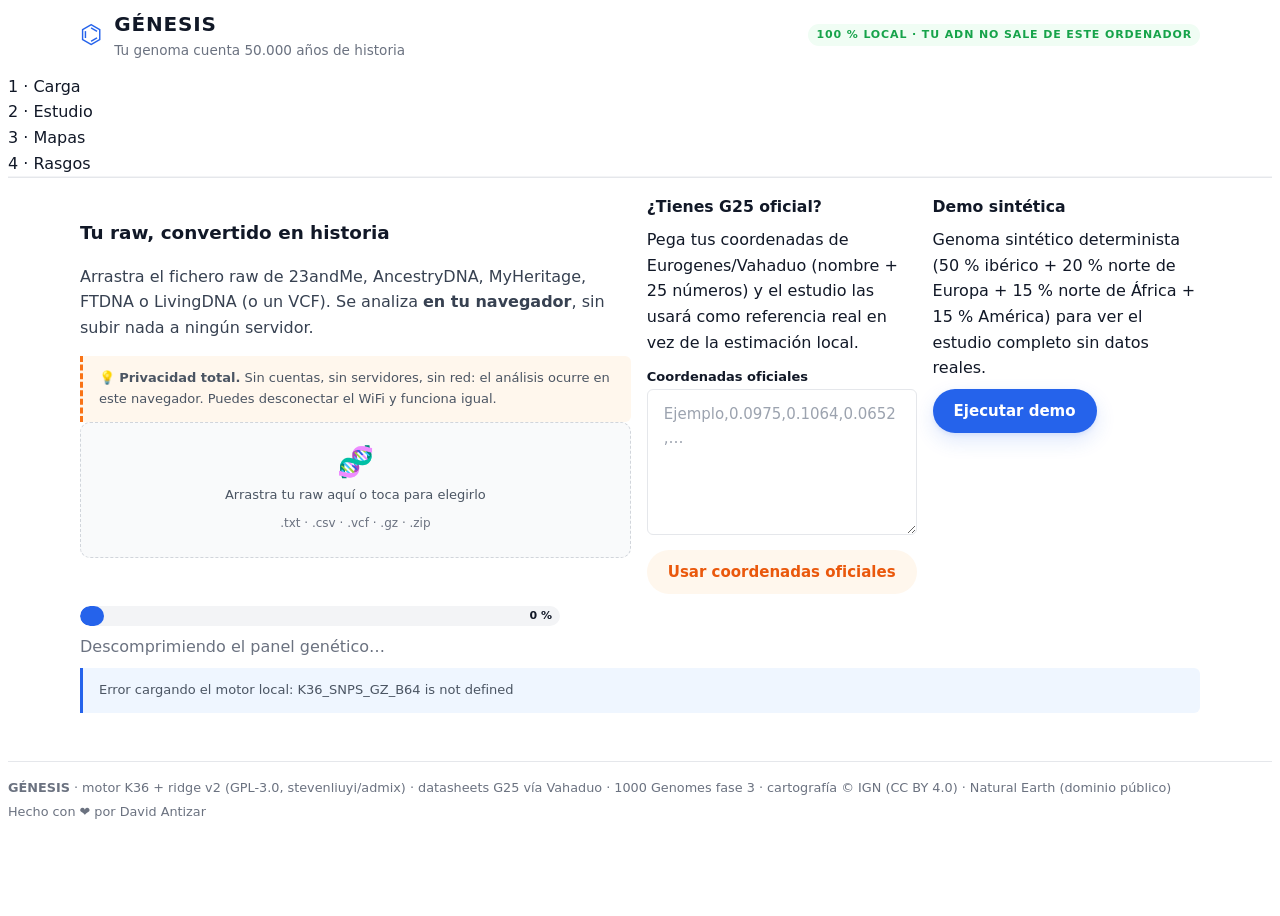
==== index.html @ 4ed076e0 "GÉNESIS: estudio de ascendencia 100% local en navegador — motor K36+ridge, NNLS por épocas, mapas IG" ====
<!DOCTYPE html>
<html lang="es">
<head>
<meta charset="utf-8">
<meta name="viewport" content="width=device-width, initial-scale=1">
<title>GÉNESIS — Tu genoma cuenta 50.000 años de historia</title>
<meta name="description" content="Estudio de ascendencia local y privado: tu raw de AncestryDNA/23andMe se convierte en un estudio completo. El ADN nunca sale de tu ordenador.">
<link rel="stylesheet" href="css/tokens.css">
<link rel="stylesheet" href="css/p1-layout.css">
<link rel="stylesheet" href="css/p2-navigation.css">
<link rel="stylesheet" href="css/p4-actions.css">
<link rel="stylesheet" href="css/p5-forms.css">
<link rel="stylesheet" href="css/p6-feedback.css">
<link rel="stylesheet" href="css/p8-data.css">
<link rel="stylesheet" href="css/p13-charts.css">
<link rel="stylesheet" href="css/p15-apps.css">
<link rel="stylesheet" href="vendor/leaflet.css">
<link rel="stylesheet" href="app/app.css">
</head>
<body class="nz">
<div class="nz-root">

<header class="genes-head">
  <div class="nz-container">
    <div class="nz-cluster nz-cluster--between">
      <div class="nz-cluster">
        <span class="genes-logo" aria-hidden="true">⌬</span>
        <div>
          <h1 class="genes-title">GÉNESIS</h1>
          <p class="genes-sub">Tu genoma cuenta 50.000 años de historia</p>
        </div>
      </div>
      <span class="nz-badge nz-badge--success genes-badge-priv">100 % local · tu ADN no sale de este ordenador</span>
    </div>
  </div>
  <nav class="nz-tabs genes-tabs" aria-label="Secciones del estudio">
    <div class="nz-tabs__list" id="tabs">
      <div class="nz-tab nz-tab--active" data-tab="carga" role="button" tabindex="0">1 · Carga</div>
      <div class="nz-tab" data-tab="estudio" role="button" tabindex="0">2 · Estudio</div>
      <div class="nz-tab" data-tab="mapa" role="button" tabindex="0">3 · Mapas</div>
      <div class="nz-tab" data-tab="rasgos" role="button" tabindex="0">4 · Rasgos</div>
    </div>
  </nav>
</header>

<main class="nz-container genes-main">

  <!-- ============ CARGA ============ -->
  <section id="tab-carga">
    <div class="nz-bento">
      <div class="nz-bento__wide">
        <h2 class="genes-h2">Tu raw, convertido en historia</h2>
        <p class="genes-lead">Arrastra el fichero raw de 23andMe, AncestryDNA, MyHeritage, FTDNA o LivingDNA (o un VCF). Se analiza <b>en tu navegador</b>, sin subir nada a ningún servidor.</p>
        <div class="nz-callout nz-callout--tip">
          <p><b>Privacidad total.</b> Sin cuentas, sin servidores, sin red: el análisis ocurre en este navegador. Puedes desconectar el WiFi y funciona igual.</p>
        </div>
        <div class="nz-filezona genes-drop" id="filezona" tabindex="0" role="button" aria-label="Elegir fichero raw">
          <span class="nz-filezona__icono" aria-hidden="true">🧬</span>
          <span class="nz-filezona__texto">Arrastra tu raw aquí o toca para elegirlo</span>
          <span class="nz-field__help">.txt · .csv · .vcf · .gz · .zip</span>
          <input class="nz-filezona__input" type="file" id="fichero" accept=".txt,.csv,.vcf,.gz,.zip">
        </div>
      </div>
      <div>
        <h3 class="genes-h3">¿Tienes G25 oficial?</h3>
        <p class="genes-p">Pega tus coordenadas de Eurogenes/Vahaduo (nombre + 25 números) y el estudio las usará como referencia real en vez de la estimación local.</p>
        <label class="nz-field__label" for="g25texto">Coordenadas oficiales</label>
        <textarea id="g25texto" class="nz-textarea" rows="5" placeholder="Ejemplo,0.0975,0.1064,0.0652,…"></textarea>
        <button class="nz-btn nz-btn--soft-accent" id="btnG25" style="margin-top:var(--nz-space-2)">Usar coordenadas oficiales</button>
      </div>
      <div>
        <h3 class="genes-h3">Demo sintética</h3>
        <p class="genes-p">Genoma sintético determinista (50 % ibérico + 20 % norte de Europa + 15 % norte de África + 15 % América) para ver el estudio completo sin datos reales.</p>
        <button class="nz-btn nz-btn--primary" id="btnDemo">Ejecutar demo</button>
      </div>
    </div>

    <div id="progreso" hidden>
      <div class="nz-progress nz-progress--with-label genes-progress"><div class="nz-progress__bar" id="barra"></div><span class="nz-progress__value" id="estadoPct">0 %</span></div>
      <p class="genes-p genes-muted genes-progress__caption" id="estadoTxt">Abriendo el motor local…</p>
    </div>
    <div class="nz-callout nz-callout--warning" id="errbox" hidden><p></p></div>
  </section>

  <!-- ============ ESTUDIO ============ -->
  <section id="tab-estudio" hidden>
    <div class="nz-bento">
      <div>
        <span class="nz-kpi"><span class="nz-kpi__label">Muestra</span><span class="nz-kpi__value nz-kpi__value--brand genes-value-sm" id="kpiNombre">—</span></span>
        <span class="nz-kpi nz-kpi--inline"><span class="nz-kpi__label">Fuente</span><span class="nz-kpi__value genes-value-sm" id="kpiFuente">—</span></span>
      </div>
      <div>
        <span class="nz-kpi"><span class="nz-kpi__label">SNP usados</span><span class="nz-kpi__value nz-kpi__value--brand" id="kpiSnp">—</span></span>
      </div>
      <div>
        <span class="nz-kpi"><span class="nz-kpi__label">Moderno top</span><span class="nz-kpi__value nz-kpi__value--brand genes-value-sm" id="kpiTopModerna">—</span></span>
        <span class="nz-kpi nz-kpi--inline"><span class="nz-kpi__label">Época dominante</span><span class="nz-kpi__value genes-value-sm" id="kpiTopAntigua">—</span></span>
      </div>
    </div>

    <h2 class="genes-h2">Modelo por épocas históricas</h2>
    <p class="genes-p genes-muted">Tu genoma como mezcla óptima de siete épocas de la península (mínimos cuadrados no-negativos sobre las 25 dimensiones de G25). La distancia es el error residual del modelo.</p>
    <div id="modeloEpocas" class="genes-modelo"></div>
    <div class="nz-callout genes-narra"><p id="narraModelo"></p></div>

    <div class="nz-bento">
      <div>
        <h3 class="genes-h3">Composición K36</h3>
        <div id="donutK36"></div>
        <div id="donutLeyenda" class="genes-leyenda"></div>
      </div>
      <div>
        <h3 class="genes-h3">Vecinos modernos</h3>
        <p class="genes-p genes-xs genes-muted">A menor distancia, más parecido. 11.899 referencias de todo el mundo.</p>
        <div id="vecinosMod"></div>
      </div>
      <div>
        <h3 class="genes-h3">Vecinos antiguos</h3>
        <p class="genes-p genes-xs genes-muted">Las 7.292 muestras antiguas publicadas: ¿con quién coincides en el registro arqueogenético?</p>
        <div id="vecinosAnc"></div>
      </div>
    </div>

    <h2 class="genes-h2">Tus dos primeras dimensiones (PC1 · PC2)</h2>
    <div id="pca"></div>
    <p class="genes-p genes-muted genes-xs">PC1 separa norte-sur de Europa; PC2 este-oeste. Tu punto en azul frente a tus 12 vecinos modernos (gris claro) y antiguos (gris).</p>

    <h2 class="genes-h2">Tu historia, época a época</h2>
    <div id="timelineHistoria"></div>

    <div class="nz-cluster genes-acciones">
      <button class="nz-btn nz-btn--primary" id="btnInforme">Descargar informe HTML</button>
      <span class="genes-p genes-xs genes-muted">Fichero autocontenido: se abre en cualquier navegador y no contiene tu raw, solo el estudio.</span>
    </div>
  </section>

  <!-- ============ MAPAS ============ -->
  <section id="tab-mapa" hidden>
    <div class="nz-callout"><p>El mapa mundial se dibuja en local (Natural Earth, dominio público). El de Iberia usa cartografía del <b>IGN — Instituto Geográfico Nacional (CC BY 4.0)</b> y necesita conexión; sin ella verás los resultados igualmente.</p></div>
    <h2 class="genes-h2">Dónde encajan tus vecinos</h2>
    <p class="genes-p genes-muted">Tus 24 vecinos modernos más próximos, geolocalizados. Círculo mayor y más azul = más cercano.</p>
    <div class="genes-mapa-wrap"><canvas id="mapaMundo" class="genes-mapa-canvas" aria-label="Mapa mundial de vecinos"></canvas></div>
    <h2 class="genes-h2 genes-mt">De dónde venían tus épocas</h2>
    <p class="genes-p genes-muted">Anclas geográficas de las épocas que contribuyen a tu modelo, sobre el mapa IGN.</p>
    <div id="mapaIberia" class="genes-mapa-ign"></div>
  </section>

  <!-- ============ RASGOS ============ -->
  <section id="tab-rasgos" hidden>
    <div class="nz-callout nz-callout--tip"><p>Rasgos bien establecidos leídos directamente de tu raw (una variante, una posición, referencias publicadas). <b>Esto no es un informe médico</b>: es cultura genética verificable.</p></div>
    <div id="rasgosWrap"></div>
  </section>

</main>

<footer class="genes-foot">
  <p><b>GÉNESIS</b> · motor K36 + ridge v2 (GPL-3.0, stevenliuyi/admix) · datasheets G25 vía Vahaduo · 1000 Genomes fase 3 · cartografía © IGN (CC BY 4.0) · Natural Earth (dominio público)</p>
  <p>Hecho con ❤️ por David Antizar</p>
</footer>
</div>

<script src="js/data_payload.js"></script>
<script src="js/derived_payload.js"></script>
<script src="js/reg_k36_v2.js"></script>
<script src="js/pools_data.js"></script>
<script src="js/geo_data.js"></script>
<script src="js/k36names_data.js"></script>
<script src="vendor/leaflet.js"></script>
<script src="js/motor.js"></script>
<script src="js/nnls.js"></script>
<script src="app/js/util.js"></script>
<script src="app/js/analisis.js"></script>
<script src="app/js/vistas.js"></script>
<script src="app/js/mapas.js"></script>
<script src="app/app.js"></script>
</body>
</html>
---- css/tokens.css ----
/* ============================================================
   AURORA 7 — tokens.css
   Design System Ntizar · Fuente única de verdad de tokens
   Reglas: cero gradientes, cero glass, cero IA-slop.
   Azul #2563eb primario · Naranja #f97316 acento (nunca fundidos).
   Mobile-first · Sombras multicapa sutiles · Light + Dark.
   Hecho con ❤️ por David Antizar
   ============================================================ */

:root {
  /* ---- 1. COLOR · Azul (primario) ---- */
  --nz-blue-50:  #eff6ff;
  --nz-blue-100: #dbeafe;
  --nz-blue-200: #bfdbfe;
  --nz-blue-300: #93c5fd;
  --nz-blue-400: #60a5fa;
  --nz-blue-500: #3b82f6;
  --nz-blue-600: #2563eb;   /* brand principal */
  --nz-blue-700: #1d4ed8;
  --nz-blue-800: #1e40af;
  --nz-blue-900: #1e3a8a;

  /* ---- 2. COLOR · Naranja (acento, secundario) ---- */
  --nz-orange-50:  #fff7ed;
  --nz-orange-100: #ffedd5;
  --nz-orange-200: #fed7aa;
  --nz-orange-300: #fdba74;
  --nz-orange-400: #fb923c;
  --nz-orange-500: #f97316;  /* acento principal */
  --nz-orange-600: #ea580c;
  --nz-orange-700: #c2410c;

  /* ---- 3. COLOR · Semánticos ---- */
  --nz-green-50:  #f0fdf4;
  --nz-green-100: #dcfce7;
  --nz-green-500: #22c55e;
  --nz-green-600: #16a34a;
  --nz-green-700: #15803d;
  --nz-red-50:  #fef2f2;
  --nz-red-100: #fee2e2;
  --nz-red-500: #ef4444;
  --nz-red-600: #dc2626;
  --nz-red-700: #b91c1c;
  --nz-amber-50:  #fffbeb;
  --nz-amber-100: #fef3c7;
  --nz-amber-500: #f59e0b;
  --nz-amber-600: #d97706;
  --nz-amber-700: #b45309;

  /* ---- 4. COLOR · Neutros ---- */
  --nz-gray-0:   #ffffff;
  --nz-gray-50:  #f9fafb;
  --nz-gray-100: #f3f4f6;
  --nz-gray-200: #e5e7eb;
  --nz-gray-300: #d1d5db;
  --nz-gray-400: #9ca3af;
  --nz-gray-500: #6b7280;
  --nz-gray-600: #4b5563;
  --nz-gray-700: #374151;
  --nz-gray-800: #1f2937;
  --nz-gray-900: #111827;
  --nz-gray-950: #030712;

  /* ---- 5. TOKENS TEMÁTICOS (light por defecto) ---- */
  --nz-bg:          var(--nz-gray-0);
  --nz-bg-soft:     var(--nz-gray-50);
  --nz-bg-inset:    var(--nz-gray-100);
  --nz-surface:     var(--nz-gray-0);
  --nz-surface-2:   var(--nz-gray-50);
  --nz-border:      var(--nz-gray-200);
  --nz-border-soft: var(--nz-gray-100);
  --nz-border-strong: var(--nz-gray-300);
  --nz-text:        var(--nz-gray-900);
  --nz-text-soft:   var(--nz-gray-600);
  --nz-text-mute:   var(--nz-gray-500);
  --nz-text-faint:  var(--nz-gray-400);
  --nz-text-invert: var(--nz-gray-0);
  --nz-brand:       var(--nz-blue-600);
  --nz-brand-strong: var(--nz-blue-700);
  --nz-brand-soft:  var(--nz-blue-50);
  --nz-brand-tint:  var(--nz-blue-100);
  --nz-accent:      var(--nz-orange-500);
  --nz-accent-strong: var(--nz-orange-600);
  --nz-accent-soft: var(--nz-orange-50);
  --nz-accent-tint: var(--nz-orange-100);
  --nz-success:     var(--nz-green-600);
  --nz-success-soft: var(--nz-green-50);
  --nz-success-tint: var(--nz-green-100);
  --nz-danger:      var(--nz-red-600);
  --nz-danger-soft: var(--nz-red-50);
  --nz-danger-tint: var(--nz-red-100);
  --nz-warning:     var(--nz-amber-600);
  --nz-warning-soft: var(--nz-amber-50);
  --nz-warning-tint: var(--nz-amber-100);
  --nz-info:        var(--nz-blue-600);
  --nz-info-soft:   var(--nz-blue-50);
  --nz-info-tint:   var(--nz-blue-100);
  --nz-overlay:     rgba(17, 24, 39, 0.48);

  /* ---- 6. TIPOGRAFÍA ---- */
  --nz-font: system-ui, -apple-system, "Segoe UI", Roboto, "Helvetica Neue", Arial, sans-serif;
  --nz-font-mono: ui-monospace, "Cascadia Code", "SF Mono", Consolas, monospace;
  /* Escala fluida mobile-first (clamp: móvil → escritorio) */
  --nz-text-2xs: 0.6875rem;                       /* 11px */
  --nz-text-xs:  0.75rem;                         /* 12px */
  --nz-text-sm:  0.8125rem;                       /* 13px */
  --nz-text-base: 0.9375rem;                      /* 15px */
  --nz-text-md:  1rem;                            /* 16px */
  --nz-text-lg:  1.125rem;                        /* 18px */
  --nz-text-xl:  clamp(1.25rem, 1.1rem + 0.6vw, 1.5rem);
  --nz-text-2xl: clamp(1.5rem, 1.25rem + 1vw, 1.875rem);
  --nz-text-3xl: clamp(1.875rem, 1.4rem + 1.8vw, 2.5rem);
  --nz-text-4xl: clamp(2.25rem, 1.6rem + 2.8vw, 3.25rem);
  --nz-leading-tight: 1.2;
  --nz-leading-snug: 1.375;
  --nz-leading-normal: 1.6;
  --nz-tracking-tight: -0.02em;
  --nz-tracking-caps: 0.08em;

  /* ---- 7. ESPACIO (escala 4px) ---- */
  --nz-space-0: 0;
  --nz-space-1: 0.25rem;   /* 4 */
  --nz-space-2: 0.5rem;    /* 8 */
  --nz-space-3: 0.75rem;   /* 12 */
  --nz-space-4: 1rem;      /* 16 */
  --nz-space-5: 1.25rem;   /* 20 */
  --nz-space-6: 1.5rem;    /* 24 */
  --nz-space-7: 1.75rem;   /* 28 */
  --nz-space-8: 2rem;      /* 32 */
  --nz-space-9: 2.25rem;   /* 36 */
  --nz-space-10: 2.5rem;   /* 40 */
  --nz-space-12: 3rem;     /* 48 */
  --nz-space-16: 4rem;     /* 64 */
  --nz-space-20: 5rem;     /* 80 */
  --nz-gutter: var(--nz-space-4);                    /* gutter móvil */
  --nz-container-max: 72rem;                         /* 1152px */
  --nz-container-narrow: 44rem;                      /* 704px, prose */

  /* ---- 8. RADIOS Y BORDES ---- */
  --nz-radius-xs: 4px;
  --nz-radius-sm: 6px;
  --nz-radius-md: 10px;
  --nz-radius-lg: 14px;
  --nz-radius-xl: 20px;
  --nz-radius-full: 999px;
  --nz-border-w: 1px;
  --nz-border-w-strong: 1.5px;

  /* ---- 9. SOMBRAS (multicapa sutiles, sin bordes duros) ---- */
  --nz-shadow-xs: 0 1px 2px rgba(17, 24, 39, 0.05);
  --nz-shadow-sm: 0 1px 2px rgba(17, 24, 39, 0.05), 0 2px 6px rgba(17, 24, 39, 0.04);
  --nz-shadow-md: 0 2px 4px rgba(17, 24, 39, 0.04), 0 6px 16px rgba(17, 24, 39, 0.07);
  --nz-shadow-lg: 0 4px 8px rgba(17, 24, 39, 0.04), 0 14px 32px rgba(17, 24, 39, 0.10);
  --nz-shadow-xl: 0 8px 16px rgba(17, 24, 39, 0.06), 0 24px 56px rgba(17, 24, 39, 0.14);
  --nz-shadow-brand: 0 2px 4px rgba(37, 99, 235, 0.10), 0 8px 20px rgba(37, 99, 235, 0.14);
  --nz-shadow-accent: 0 2px 4px rgba(249, 115, 22, 0.10), 0 8px 20px rgba(249, 115, 22, 0.14);

  /* ---- 10. Z-INDEX ---- */
  --nz-z-base: 0;
  --nz-z-raised: 10;
  --nz-z-sticky: 100;
  --nz-z-header: 200;
  --nz-z-drawer: 300;
  --nz-z-modal: 400;
  --nz-z-popover: 500;
  --nz-z-toast: 600;
  --nz-z-tooltip: 700;

  /* ---- 11. MOVIMIENTO (ui-animation-taste) ---- */
  --nz-dur-fast: 120ms;
  --nz-dur-base: 180ms;
  --nz-dur-slow: 260ms;
  --nz-ease-out: cubic-bezier(0.16, 1, 0.3, 1);   /* expo-out: entradas */
  --nz-ease-in:  cubic-bezier(0.7, 0, 0.84, 0);   /* salidas, más cortas */
  --nz-ease-soft: cubic-bezier(0.33, 1, 0.68, 1);

  /* ---- 12. FOCUS ---- */
  --nz-focus-ring: 0 0 0 3px var(--nz-blue-200);
  --nz-focus-ring-accent: 0 0 0 3px var(--nz-orange-200);
}

/* ---- TEMA OSCURO (opt-in vía data-nz-theme="dark") ---- */
[data-nz-theme="dark"] {
  --nz-bg:          #0b1220;
  --nz-bg-soft:     #0f172a;
  --nz-bg-inset:    #1e293b;
  --nz-surface:     #101a2e;
  --nz-surface-2:   #16223a;
  --nz-border:      #24334d;
  --nz-border-soft: #1c2940;
  --nz-border-strong: #33456a;
  --nz-text:        #f1f5f9;
  --nz-text-soft:   #a9b8cd;
  --nz-text-mute:   #7d8fa9;
  --nz-text-faint:  #5b6b85;
  --nz-text-invert: #0b1220;
  --nz-brand:       #4f8ef7;
  --nz-brand-strong: #6ba3ff;
  --nz-brand-soft:  rgba(79, 142, 247, 0.12);
  --nz-brand-tint:  rgba(79, 142, 247, 0.22);
  --nz-accent:      #fb923c;
  --nz-accent-strong: #fdba74;
  --nz-accent-soft: rgba(251, 146, 60, 0.12);
  --nz-accent-tint: rgba(251, 146, 60, 0.22);
  --nz-success:     #4ade80;
  --nz-success-soft: rgba(34, 197, 94, 0.14);
  --nz-success-tint: rgba(34, 197, 94, 0.24);
  --nz-danger:      #f87171;
  --nz-danger-soft: rgba(239, 68, 68, 0.14);
  --nz-danger-tint: rgba(239, 68, 68, 0.24);
  --nz-warning:     #fbbf24;
  --nz-warning-soft: rgba(245, 158, 11, 0.14);
  --nz-warning-tint: rgba(245, 158, 11, 0.24);
  --nz-info:        #4f8ef7;
  --nz-info-soft:   rgba(79, 142, 247, 0.12);
  --nz-info-tint:   rgba(79, 142, 247, 0.22);
  --nz-overlay:     rgba(3, 7, 18, 0.62);
  --nz-shadow-xs: 0 1px 2px rgba(0, 0, 0, 0.35);
  --nz-shadow-sm: 0 1px 2px rgba(0, 0, 0, 0.35), 0 2px 6px rgba(0, 0, 0, 0.30);
  --nz-shadow-md: 0 2px 4px rgba(0, 0, 0, 0.30), 0 6px 16px rgba(0, 0, 0, 0.38);
  --nz-shadow-lg: 0 4px 8px rgba(0, 0, 0, 0.30), 0 14px 32px rgba(0, 0, 0, 0.45);
  --nz-shadow-xl: 0 8px 16px rgba(0, 0, 0, 0.35), 0 24px 56px rgba(0, 0, 0, 0.55);
  --nz-shadow-brand: 0 2px 4px rgba(0, 0, 0, 0.30), 0 8px 20px rgba(79, 142, 247, 0.20);
  --nz-shadow-accent: 0 2px 4px rgba(0, 0, 0, 0.30), 0 8px 20px rgba(251, 146, 60, 0.20);
  --nz-focus-ring: 0 0 0 3px rgba(79, 142, 247, 0.45);
  --nz-focus-ring-accent: 0 0 0 3px rgba(251, 146, 60, 0.45);
}

/* ---- Base compartida ---- */
.nz, [data-nz-theme] {
  font-family: var(--nz-font);
  color: var(--nz-text);
  background: var(--nz-bg);
  line-height: var(--nz-leading-normal);
  font-size: var(--nz-text-md);
  -webkit-font-smoothing: antialiased;
  text-rendering: optimizeLegibility;
}

.nz *, [data-nz-theme] * { box-sizing: border-box; }

.nz :focus-visible, [data-nz-theme] :focus-visible {
  outline: none;
  box-shadow: var(--nz-focus-ring);
  border-radius: var(--nz-radius-sm);
}

/* Movimiento reducido: congelar, no ralentizar */
@media (prefers-reduced-motion: reduce) {
  .nz *, [data-nz-theme] * {
    animation-duration: 0.01ms !important;
    animation-iteration-count: 1 !important;
    transition-duration: 0.01ms !important;
  }
}

/* ---- Breakpoints oficiales (mobile-first, usar min-width):
   base  ≤ 639px   1 columna
   sm    ≥ 640px   2 columnas
   md    ≥ 960px   3 columnas / sidebar
   lg    ≥ 1200px  layout completo
---- */
---- css/p1-layout.css ----
/* ============================================================
   AURORA 7 — p1-layout.css · Categoría 1 · Layout y estructura (167 objetos)
   Contenedores, rejillas, spans, pilas, landmarks, sticky, bleed,
   regiones de página y helpers de flujo. Demostrado en specs/01.json (48 demos).
   Mobile-first (base 1 columna → 640 → 960 → 1200). Todo con tokens.
   Cero gradientes, cero glass. Táctil 44px. Hecho con ❤️ por David Antizar
   ============================================================ */

/* ---- 01 Viewport / contenedor raíz ---- */
.nz-root { min-height: 100dvh; display: flex; flex-direction: column; }

/* ---- 02 Contenedor de página ---- */
.nz-container { width: 100%; max-width: var(--nz-container-max); margin-inline: auto; padding-inline: var(--nz-gutter); }
.nz-container--fluid { max-width: none; }
.nz-container--fixed { max-width: 60rem; }
.nz-container--wide { max-width: 84rem; }
.nz-container--narrow { max-width: var(--nz-container-narrow); }

/* ---- 03 Grid de 12 columnas ---- */
.nz-grid-12 { display: grid; grid-template-columns: repeat(4, 1fr); gap: var(--nz-space-4); }

/* ---- 04 Grid CSS auto-fit ---- */
.nz-grid-auto { display: grid; grid-template-columns: repeat(auto-fit, minmax(240px, 1fr)); gap: var(--nz-space-4); }

/* ---- 05 Spans de rejilla (1..12) — escalan con el número de columnas ---- */
.nz-span-1 { grid-column: span 1; } .nz-span-2 { grid-column: span 2; } .nz-span-3 { grid-column: span 3; } .nz-span-4 { grid-column: span 4; }
.nz-span-5, .nz-span-6, .nz-span-7, .nz-span-8, .nz-span-9, .nz-span-10, .nz-span-11, .nz-span-12 { grid-column: span 4; }
@media (min-width: 640px) {
  .nz-span-5 { grid-column: span 5; } .nz-span-6 { grid-column: span 6; } .nz-span-7 { grid-column: span 7; } .nz-span-8 { grid-column: span 8; }
  .nz-span-9, .nz-span-10, .nz-span-11, .nz-span-12 { grid-column: span 8; }
}
@media (min-width: 960px) {
  .nz-span-5 { grid-column: span 5; } .nz-span-6 { grid-column: span 6; } .nz-span-7 { grid-column: span 7; } .nz-span-8 { grid-column: span 8; }
  .nz-span-9 { grid-column: span 9; } .nz-span-10 { grid-column: span 10; } .nz-span-11 { grid-column: span 11; } .nz-span-12 { grid-column: span 12; }
}

/* ---- 06 Sistema de filas (con columnas por breakpoint) ---- */
.nz-row { display: flex; flex-wrap: wrap; gap: var(--nz-space-4); }
.nz-row > * { flex: 1 1 100%; min-width: 0; }
.nz-row--compact { gap: var(--nz-space-2); }
.nz-row--spacious { gap: var(--nz-space-6); }
.nz-row--2 > * { flex: 1 1 100%; }
.nz-row--3 > * { flex: 1 1 100%; }
.nz-row--4 > * { flex: 1 1 100%; }
@media (min-width: 640px) {
  .nz-row > * { flex: 1 1 calc(50% - var(--nz-space-4)); }
  .nz-row--2 > * { flex: 1 1 calc(50% - var(--nz-space-2)); }
  .nz-row--3 > * { flex: 1 1 calc(50% - var(--nz-space-4)); }
  .nz-row--4 > * { flex: 1 1 calc(50% - var(--nz-space-4)); }
}
@media (min-width: 960px) {
  .nz-row--3 > * { flex: 1 1 calc(33.333% - var(--nz-space-4)); }
  .nz-row--4 > * { flex: 1 1 calc(25% - var(--nz-space-3)); }
}

/* ---- 07 Sistema de columnas ---- */
.nz-col { display: flex; flex-direction: column; gap: var(--nz-space-4); min-width: 0; }

/* ---- 08 Stack vertical ---- */
.nz-stack { display: flex; flex-direction: column; gap: var(--nz-space-4); }
.nz-stack--2xs { gap: var(--nz-space-0); } .nz-stack--xs { gap: var(--nz-space-1); }
.nz-stack--sm { gap: var(--nz-space-2); }
.nz-stack--lg { gap: var(--nz-space-6); } .nz-stack--xl { gap: var(--nz-space-8); }

/* ---- 09 Stack horizontal (reparto y alineación) ---- */
.nz-hstack { display: flex; align-items: center; gap: var(--nz-space-3); flex-wrap: wrap; }
.nz-hstack--compact { gap: var(--nz-space-2); }
.nz-hstack--spacious { gap: var(--nz-space-6); }
.nz-hstack--center { justify-content: center; }
.nz-hstack--between { justify-content: space-between; }
.nz-hstack--end { justify-content: flex-end; }
.nz-hstack--nowrap { flex-wrap: nowrap; }
.nz-hstack--top { align-items: flex-start; }
.nz-hstack--bottom { align-items: flex-end; }

/* ---- 10 Cluster / grupo de ítems ---- */
.nz-cluster { display: flex; flex-wrap: wrap; align-items: center; justify-content: flex-start; gap: var(--nz-space-2) var(--nz-space-3); }
.nz-cluster--compact { gap: var(--nz-space-1) var(--nz-space-2); }
.nz-cluster--spacious { gap: var(--nz-space-4) var(--nz-space-6); }
.nz-cluster--center { justify-content: center; }
.nz-cluster--between { justify-content: space-between; }
.nz-cluster--end { justify-content: flex-end; }
.nz-cluster--nowrap { flex-wrap: nowrap; overflow-x: auto; }

/* ---- 11 Split layout (repartos) ---- */
.nz-split { display: grid; gap: var(--nz-space-6); grid-template-columns: 1fr; }
.nz-split--2-1 { grid-template-columns: 1fr; }
.nz-split--3-2 { grid-template-columns: 1fr; }
.nz-split--40-60 { grid-template-columns: 1fr; }
.nz-split--60-40 { grid-template-columns: 1fr; }
@media (min-width: 640px) { .nz-split--40-60 { grid-template-columns: 4fr 6fr; } .nz-split--60-40 { grid-template-columns: 6fr 4fr; } }
@media (min-width: 960px) {
  .nz-split { grid-template-columns: 1fr 1fr; align-items: start; }
  .nz-split--2-1 { grid-template-columns: 2fr 1fr; }
  .nz-split--3-2 { grid-template-columns: 3fr 2fr; }
  .nz-split--40-60 { grid-template-columns: 4fr 6fr; }
  .nz-split--60-40 { grid-template-columns: 6fr 4fr; }
}

/* ---- 12 Sidebar + contenido ---- */
.nz-with-sidebar { display: grid; gap: var(--nz-space-6); grid-template-columns: 1fr; }
.nz-with-sidebar > * { min-width: 0; }
.nz-with-sidebar--right { grid-template-columns: 1fr; }
.nz-with-sidebar--wide { grid-template-columns: 1fr; }
@media (min-width: 960px) {
  .nz-with-sidebar { grid-template-columns: 15rem minmax(0, 1fr); }
  .nz-with-sidebar--right { grid-template-columns: minmax(0, 1fr) 15rem; }
  .nz-with-sidebar--wide { grid-template-columns: 20rem minmax(0, 1fr); }
  .nz-with-sidebar--right > :last-child { grid-column: 1; grid-row: 1; }
  .nz-with-sidebar--right > :first-child { grid-column: 2; grid-row: 1; }
}

/* ---- 13 Layout de tres columnas ---- */
.nz-thirds { display: grid; gap: var(--nz-space-4); grid-template-columns: 1fr; }
.nz-thirds--compact { gap: var(--nz-space-2); }
.nz-thirds--spacious { gap: var(--nz-space-6); }
@media (min-width: 640px) { .nz-thirds { grid-template-columns: repeat(2, 1fr); } }
@media (min-width: 960px) { .nz-thirds { grid-template-columns: repeat(3, 1fr); } }

/* ---- 14 Header / cabecera ---- */
.nz-header { display: flex; align-items: center; justify-content: space-between; gap: var(--nz-space-3); padding: var(--nz-space-3) var(--nz-gutter); background: var(--nz-surface); border-bottom: var(--nz-border-w) solid var(--nz-border-soft); }
.nz-header--compact { padding-block: var(--nz-space-1); min-height: 44px; }
.nz-header--tall { padding-block: var(--nz-space-6); }
.nz-header--bordered { border-bottom: var(--nz-border-w-strong) solid var(--nz-border-strong); }

/* ---- 15 Main / contenido principal ---- */
.nz-main { flex: 1 0 auto; padding-block: var(--nz-space-6); }
.nz-main--flush { padding-block: 0; }
.nz-main--narrow { max-width: var(--nz-container-narrow); margin-inline: auto; }
.nz-main--wide { max-width: var(--nz-container-max); margin-inline: auto; }

/* ---- 16 Footer ---- */
.nz-footer { padding: var(--nz-space-8) var(--nz-gutter); background: var(--nz-bg-soft); border-top: var(--nz-border-w) solid var(--nz-border-soft); color: var(--nz-text-soft); font-size: var(--nz-text-sm); }
.nz-footer--compact { padding-block: var(--nz-space-3); }
.nz-footer--brand { background: var(--nz-brand-soft); color: var(--nz-text); border-top-color: var(--nz-brand-tint); }

/* ---- 17 Landmarks ---- */
.nz-nav-landmark { display: block; }
.nz-aside { display: block; }
.nz-section { padding-block: var(--nz-space-10); }
.nz-section--compact { padding-block: var(--nz-space-4); }
.nz-section--spacious { padding-block: var(--nz-space-16); }
.nz-section--bordered { border-block: var(--nz-border-w) solid var(--nz-border-soft); }
.nz-article { background: var(--nz-surface); border-radius: var(--nz-radius-lg); padding: var(--nz-space-5); box-shadow: var(--nz-shadow-sm); }
.nz-article--flush { padding: 0; }
.nz-article--bordered { border: var(--nz-border-w) solid var(--nz-border-soft); box-shadow: none; }
.nz-article--interactive { cursor: pointer; transition: transform var(--nz-dur-base) var(--nz-ease-out), box-shadow var(--nz-dur-base) var(--nz-ease-out); }
.nz-article--interactive:hover { transform: translateY(-3px); box-shadow: var(--nz-shadow-lg); }

/* ---- 18 App shell con filas auto/1fr/auto ---- */
.nz-appshell { display: grid; grid-template-rows: auto 1fr auto; min-height: 100dvh; }

/* ---- 19 Sticky de página ---- */
.nz-header--sticky { position: sticky; top: 0; z-index: var(--nz-z-header); }
.nz-footer--sticky { position: sticky; bottom: 0; z-index: var(--nz-z-header); }
.nz-sidebar--sticky { position: sticky; top: var(--nz-space-6); align-self: start; max-height: calc(100dvh - var(--nz-space-12)); overflow-y: auto; }
.nz-sticky-top { position: sticky; top: 0; z-index: var(--nz-z-sticky); }
.nz-sticky-bottom { position: sticky; bottom: 0; z-index: var(--nz-z-sticky); }

/* ---- 20 Spacer ---- */
.nz-spacer { flex: 1 1 auto; }
.nz-spacer--fixed { height: var(--nz-space-8); flex: none; }
.nz-spacer--sm { height: var(--nz-space-4); flex: none; }
.nz-spacer--lg { height: var(--nz-space-12); flex: none; }

/* ---- 21 Divisores ---- */
.nz-divider { border: 0; border-top: var(--nz-border-w) solid var(--nz-border); margin: var(--nz-space-4) 0; }
.nz-divider--v { align-self: stretch; width: 1px; border: 0; border-left: var(--nz-border-w) solid var(--nz-border); margin: 0; background: none; }
.nz-divider--dashed { border-top-style: dashed; }
.nz-divider--dotted { border-top-style: dotted; }
.nz-divider--label { display: flex; align-items: center; gap: var(--nz-space-3); border: 0; color: var(--nz-text-mute); font-size: var(--nz-text-2xs); font-weight: 700; letter-spacing: var(--nz-tracking-caps); text-transform: uppercase; }
.nz-divider--label::before, .nz-divider--label::after { content: ""; flex: 1 1 auto; height: 1px; background: var(--nz-border); }

/* ---- 22 Bleed / contenido a borde ---- */
.nz-bleed { margin-inline: calc(var(--nz-gutter) * -1); }
.nz-bleed--left { margin-inline-start: calc(var(--nz-gutter) * -1); margin-inline-end: 0; }
.nz-bleed--right { margin-inline-start: 0; margin-inline-end: calc(var(--nz-gutter) * -1); }
.nz-bleed--full { width: 100vw; max-width: 100vw; margin-inline: calc(50% - 50vw); }

/* ---- 23 Aspect-ratio box ---- */
.nz-aspect { position: relative; }
.nz-aspect > * { position: absolute; inset: 0; width: 100%; height: 100%; object-fit: cover; }
.nz-aspect--1x1 { aspect-ratio: 1 / 1; } .nz-aspect--4x3 { aspect-ratio: 4 / 3; }
.nz-aspect--3x4 { aspect-ratio: 3 / 4; } .nz-aspect--16x9 { aspect-ratio: 16 / 9; }
.nz-aspect--9x16 { aspect-ratio: 9 / 16; } .nz-aspect--21x9 { aspect-ratio: 21 / 9; }
.nz-aspect--2x1 { aspect-ratio: 2 / 1; }

/* ---- 24 Masonry ---- */
.nz-masonry { columns: 1; column-gap: var(--nz-space-4); }
.nz-masonry > * { break-inside: avoid; margin-bottom: var(--nz-space-4); }
.nz-masonry--2 { columns: 1; }
.nz-masonry--4 { columns: 1; }
@media (min-width: 640px) { .nz-masonry { columns: 2; } .nz-masonry--2 { columns: 2; } .nz-masonry--4 { columns: 2; } }
@media (min-width: 960px) { .nz-masonry { columns: 3; } .nz-masonry--4 { columns: 4; } }

/* ---- 25 Bento grid ---- */
.nz-bento { display: grid; gap: var(--nz-space-4); grid-template-columns: repeat(2, 1fr); }
.nz-bento > .nz-bento__wide { grid-column: span 2; }
.nz-bento > .nz-bento__tall { grid-row: span 2; }
@media (min-width: 960px) { .nz-bento { grid-template-columns: repeat(4, 1fr); } .nz-bento > .nz-bento__wide { grid-column: span 2; } }

/* ---- 26 Dashboard grid ---- */
.nz-dash-grid { display: grid; gap: var(--nz-space-4); grid-template-columns: 1fr; }
.nz-dash-grid--2 { grid-template-columns: 1fr; }
.nz-dash-grid--4 { grid-template-columns: 1fr; }
.nz-dash-grid--sidebar { grid-template-columns: 1fr; }
@media (min-width: 640px) {
  .nz-dash-grid--2 { grid-template-columns: repeat(2, 1fr); }
  .nz-dash-grid--4 { grid-template-columns: repeat(2, 1fr); }
}
@media (min-width: 960px) {
  .nz-dash-grid { grid-template-columns: repeat(3, 1fr); }
  .nz-dash-grid--4 { grid-template-columns: repeat(4, 1fr); }
  .nz-dash-grid--sidebar { grid-template-columns: 18rem minmax(0, 1fr); }
}

/* ---- 27 Holy grail layout ---- */
.nz-holy { display: grid; min-height: 100dvh; gap: var(--nz-space-4); grid-template-areas: "header" "main" "footer"; grid-template-rows: auto 1fr auto; }
.nz-holy__header { grid-area: header; } .nz-holy__main { grid-area: main; } .nz-holy__footer { grid-area: footer; }
@media (min-width: 960px) {
  .nz-holy { grid-template-areas: "nav header aside" "nav main aside" "nav footer footer"; grid-template-columns: 14rem minmax(0, 1fr) 12rem; }
  .nz-holy__nav { grid-area: nav; } .nz-holy__aside { grid-area: aside; }
  .nz-holy--aside-left { grid-template-areas: "aside header nav" "aside main nav" "aside footer nav"; grid-template-columns: 12rem minmax(0, 1fr) 14rem; }
}

/* ---- 28 Split pane redimensionable ---- */
.nz-splitpane { display: grid; grid-template-columns: 1fr; min-height: 12rem; }
.nz-splitpane__panel { min-width: 0; min-height: 0; overflow: auto; }
@media (min-width: 960px) {
  .nz-splitpane { grid-template-columns: minmax(10rem, 30%) 6px 1fr; }
  .nz-splitpane__grip { cursor: col-resize; background: var(--nz-border-soft); border-radius: var(--nz-radius-full); }
  .nz-splitpane__grip:hover { background: var(--nz-brand-tint); }
  .nz-splitpane--vertical { grid-template-columns: 1fr; grid-template-rows: minmax(0, 1fr) 6px minmax(0, 1fr); }
  .nz-splitpane--vertical .nz-splitpane__grip { cursor: row-resize; }
}

/* ---- 29 Panel colapsable ---- */
.nz-collapsible[hidden] { display: none; }
.nz-collapsible { padding: var(--nz-space-4); background: var(--nz-surface-2); border-radius: var(--nz-radius-md); }

/* ---- 30 Drawer layout ---- */
.nz-drawer-layout { display: grid; grid-template-columns: 1fr; min-height: 100dvh; }
@media (min-width: 960px) {
  .nz-drawer-layout { grid-template-columns: 16rem 1fr; }
  .nz-drawer-layout__drawer { position: sticky; top: 0; height: 100dvh; }
  .nz-drawer-layout--right { grid-template-columns: minmax(0, 1fr) 16rem; }
  .nz-drawer-layout--right .nz-drawer-layout__drawer { grid-column: 2; grid-row: 1; }
}

/* ---- 31 Overlay scrim ---- */
.nz-scrim { position: fixed; inset: 0; background: var(--nz-overlay); z-index: var(--nz-z-drawer); opacity: 0; transition: opacity var(--nz-dur-base) var(--nz-ease-out); pointer-events: none; }
.nz-scrim.is-open { opacity: 1; pointer-events: auto; }
.nz-scrim--soft.is-open { opacity: .4; }
.nz-scrim--strong.is-open { opacity: .9; }

/* ---- 32 Flujo: overflow con scroll ---- */
.nz-overflow-x { overflow-x: auto; overscroll-behavior-x: contain; }
.nz-overflow-y { overflow-y: auto; overscroll-behavior-y: contain; }

/* ---- 33 Centrado de caja ---- */
.nz-center-xy { display: flex; align-items: center; justify-content: center; }
.nz-center-x { display: flex; justify-content: center; }
.nz-center-y { display: flex; align-items: center; }

/* ---- 34 Visibilidad por dispositivo ---- */
.nz-hide-movil { display: none; }
.nz-show-movil { display: block; }
.nz-hide-escritorio { display: block; }
.nz-show-escritorio { display: none; }
@media (min-width: 640px) { .nz-hide-movil { display: block; } .nz-show-movil { display: none; } }
@media (min-width: 960px) { .nz-hide-escritorio { display: none; } .nz-show-escritorio { display: block; } }

/* ---- 35 Full-bleed hero ---- */
.nz-hero-bleed { position: relative; width: 100%; padding: var(--nz-space-12) var(--nz-gutter); background: var(--nz-bg-soft); }

/* ---- 36 Rutas anidadas ---- */
.nz-route { display: grid; gap: var(--nz-space-4); }
.nz-route__outlet { min-width: 0; padding: var(--nz-space-4); border: var(--nz-border-w) dashed var(--nz-border-strong); border-radius: var(--nz-radius-md); color: var(--nz-text-mute); font-size: var(--nz-text-sm); }

/* ---- 37 Slot / outlet de página ---- */
.nz-outlet { min-height: 12rem; display: flex; align-items: center; justify-content: center; color: var(--nz-text-faint); font-size: var(--nz-text-sm); background: var(--nz-bg-inset); border-radius: var(--nz-radius-lg); }
.nz-outlet--sm { min-height: 6rem; }
.nz-outlet--lg { min-height: 18rem; }

/* ---- 38 Región de anuncios ---- */
.nz-region-ad { display: flex; align-items: center; justify-content: center; min-height: 6rem; background: var(--nz-bg-inset); border-radius: var(--nz-radius-md); color: var(--nz-text-faint); font-size: var(--nz-text-xs); letter-spacing: var(--nz-tracking-caps); text-transform: uppercase; }
.nz-region-ad--inline { min-height: 0; padding: var(--nz-space-2); }
.nz-region-ad--sidebar { max-width: 10rem; min-height: 16rem; }

/* ---- 39 Región de cookies ---- */
.nz-region-cookies { position: fixed; bottom: 0; inset-inline: 0; z-index: var(--nz-z-toast); padding: var(--nz-space-4); background: var(--nz-surface); box-shadow: var(--nz-shadow-lg); }
.nz-region-cookies--compact { padding: var(--nz-space-2) var(--nz-space-3); font-size: var(--nz-text-xs); }
.nz-region-cookies--esquina { inset-inline: var(--nz-space-4) auto; bottom: var(--nz-space-4); max-width: 24rem; border-radius: var(--nz-radius-lg); }

/* ---- 40 Región de chat ---- */
.nz-region-chat { position: fixed; right: var(--nz-space-4); bottom: var(--nz-space-4); z-index: var(--nz-z-popover); }
.nz-region-chat--left { right: auto; left: var(--nz-space-4); }
.nz-region-chat--sm { padding: var(--nz-space-3); border-radius: var(--nz-radius-full); background: var(--nz-brand); color: var(--nz-text-invert); font-size: var(--nz-text-sm); font-weight: 700; box-shadow: var(--nz-shadow-brand); }

/* ---- 41 Región de toolbar ---- */
.nz-region-toolbar { display: flex; align-items: center; gap: var(--nz-space-2); padding: var(--nz-space-2) var(--nz-space-3); background: var(--nz-bg-soft); border-radius: var(--nz-radius-md); }
.nz-region-toolbar--sticky { position: sticky; top: 0; z-index: var(--nz-z-sticky); }
.nz-region-toolbar--flotante { position: fixed; left: 50%; bottom: var(--nz-space-6); transform: translateX(-50%); box-shadow: var(--nz-shadow-lg); }

/* ---- 42 Safe-area inset (móvil) ---- */
.nz-safe { padding-bottom: env(safe-area-inset-bottom, 0); }
.nz-safe-x { padding-inline: max(var(--nz-gutter), env(safe-area-inset-left, 0px)) max(var(--nz-gutter), env(safe-area-inset-right, 0px)); }

/* ---- 43 Print layout ---- */
@media print {
  /* Sin la marca de prioridad máxima: [class] sube la especificidad para ganar
     a los display:flex de los helpers de layout (.nz-hstack, .nz-row…) sin
     romper el manifiesto (0 usos de esa marca en todo el pack). */
  .nz-print-hide, .nz-print-hide[class] { display: none; }
  .nz-root, .nz-appshell { min-height: auto; }
  .nz, body { background: var(--nz-gray-0); color: var(--nz-gray-900); }
  .nz-article { box-shadow: none; border: var(--nz-border-w) solid var(--nz-border-strong); }
}

/* ---- 44 RTL layout ---- */
.nz-rtl { direction: rtl; text-align: right; }
.nz-rtl .nz-hstack, .nz-rtl .nz-cluster { flex-direction: row-reverse; }

/* ---- 45 Responsive de la rejilla base ---- */
@media (min-width: 640px) { .nz-grid-12 { grid-template-columns: repeat(8, 1fr); } }
@media (min-width: 960px) { .nz-grid-12 { grid-template-columns: repeat(12, 1fr); } }
@media (min-width: 1200px) { .nz-grid-12 { gap: var(--nz-space-5); } }
---- css/p2-navigation.css ----
/* ============================================================
   AURORA 7 — p2-navigation.css · Categoría 2 · Navegación (76 objetos)
   Navbar, menú, sidebar, tabs, breadcrumbs, paginación, TOC,
   dropdown, nav-footer y stepper. Demostrado en specs/02.json (34 demos).
   Mobile-first, táctil ≥44px, azul/naranja sin fundir, solo tokens.
   Cero gradientes, cero glass. Hecho con ❤️ por David Antizar
   ============================================================ */

/* ---- 01 Navbar superior ---- */
.nz-navbar { display: flex; align-items: center; gap: var(--nz-space-3); min-height: 56px; padding: 0 var(--nz-gutter); background: var(--nz-surface); border-bottom: var(--nz-border-w) solid var(--nz-border-soft); }
.nz-navbar__brand { display: flex; align-items: center; gap: var(--nz-space-2); font-weight: 800; letter-spacing: var(--nz-tracking-tight); color: var(--nz-text); }
.nz-navbar__brand i { width: 10px; height: 10px; border-radius: var(--nz-radius-full); background: var(--nz-brand); }
.nz-navbar__brand--lg { font-size: var(--nz-text-lg); }
.nz-navbar__links { display: flex; align-items: center; gap: var(--nz-space-1); margin-left: auto; overflow-x: auto; scrollbar-width: none; }
.nz-navbar__links::-webkit-scrollbar { display: none; }
.nz-navbar__link { min-height: 44px; display: inline-flex; align-items: center; padding: 0 var(--nz-space-3); border-radius: var(--nz-radius-full); color: var(--nz-text-soft); font-size: var(--nz-text-sm); font-weight: 600; text-decoration: none; }
.nz-navbar__link:hover { background: var(--nz-bg-inset); color: var(--nz-text); }
.nz-navbar__link[aria-current="page"] { background: var(--nz-brand); color: var(--nz-text-invert); }

/* ---- 02 Variantes de navbar ---- */
.nz-navbar--compact { min-height: 48px; padding-inline: var(--nz-space-3); }
.nz-navbar--bordered { border-bottom: var(--nz-border-w-strong) solid var(--nz-border-strong); }
.nz-navbar--transparent { background: transparent; border-bottom-color: transparent; }
.nz-navbar--brand { background: var(--nz-brand); border-bottom-color: var(--nz-brand-strong); }
.nz-navbar--brand .nz-navbar__brand { color: var(--nz-text-invert); }
.nz-navbar--brand .nz-navbar__brand i { background: var(--nz-accent); }
.nz-navbar--brand .nz-navbar__link { color: var(--nz-text-invert); }
.nz-navbar--brand .nz-navbar__link:hover { background: var(--nz-brand-strong); color: var(--nz-text-invert); }
.nz-navbar--brand .nz-navbar__link[aria-current="page"] { background: var(--nz-text-invert); color: var(--nz-brand); }

/* ---- 03 Menú plegable (hamburguesa, sin JS) ---- */
.nz-menu { position: relative; }
.nz-menu > input { position: absolute; opacity: 0; pointer-events: none; }
.nz-menu__btn { min-width: 44px; min-height: 44px; display: inline-flex; align-items: center; justify-content: center; border-radius: var(--nz-radius-full); border: 0; background: var(--nz-bg-inset); color: var(--nz-text); cursor: pointer; font-size: 1.25rem; }
.nz-menu__drop { position: absolute; right: 0; top: calc(100% + var(--nz-space-2)); min-width: 13rem; padding: var(--nz-space-2); border-radius: var(--nz-radius-lg); background: var(--nz-surface); box-shadow: var(--nz-shadow-lg); transform: translateY(-6px); opacity: 0; visibility: hidden; transition: transform var(--nz-dur-base) var(--nz-ease-out), opacity var(--nz-dur-base) var(--nz-ease-out), visibility var(--nz-dur-base); }
.nz-menu > input:checked ~ .nz-menu__drop { transform: none; opacity: 1; visibility: visible; }
.nz-menu__item { display: flex; align-items: center; gap: var(--nz-space-2); min-height: 44px; padding: 0 var(--nz-space-3); border-radius: var(--nz-radius-sm); color: var(--nz-text-soft); font-size: var(--nz-text-sm); text-decoration: none; }
.nz-menu__item:hover { background: var(--nz-bg-soft); color: var(--nz-text); }
.nz-menu__item[aria-current="page"] { color: var(--nz-brand); font-weight: 700; }
.nz-menu--right { margin-left: auto; }
.nz-menu__sep { height: 1px; margin: var(--nz-space-1) var(--nz-space-2); background: var(--nz-border-soft); }
.nz-menu__item--danger { color: var(--nz-danger); }
.nz-menu__item--danger:hover { background: var(--nz-danger-soft); color: var(--nz-danger); }
.nz-menu__item--disabled { color: var(--nz-text-faint); pointer-events: none; }

/* ---- 04 Sidebar de navegación ---- */
.nz-sidebar { display: flex; flex-direction: column; gap: var(--nz-space-2); padding: var(--nz-space-4); background: var(--nz-surface); border-radius: var(--nz-radius-lg); min-width: 13rem; }
.nz-sidebar__heading { font-size: var(--nz-text-2xs); font-weight: 800; letter-spacing: var(--nz-tracking-caps); text-transform: uppercase; color: var(--nz-text-faint); padding: var(--nz-space-2) var(--nz-space-3); }
.nz-sidebar__link { display: flex; align-items: center; gap: var(--nz-space-2); min-height: 44px; padding: 0 var(--nz-space-3); border-radius: var(--nz-radius-sm); color: var(--nz-text-soft); font-size: var(--nz-text-sm); text-decoration: none; }
.nz-sidebar__link:hover { background: var(--nz-bg-soft); color: var(--nz-text); }
.nz-sidebar__link[aria-current="page"] { background: var(--nz-brand); color: var(--nz-text-invert); font-weight: 600; }
.nz-sidebar__link--count::after { content: attr(data-count); margin-left: auto; font-size: var(--nz-text-2xs); color: var(--nz-text-faint); font-variant-numeric: tabular-nums; }
.nz-sidebar__link--icon { justify-content: center; min-width: 44px; padding-inline: 0; }
.nz-sidebar__group { display: flex; flex-direction: column; gap: var(--nz-space-1); padding-inline-start: var(--nz-space-3); border-inline-start: var(--nz-border-w) solid var(--nz-border-soft); }
.nz-sidebar--compact { gap: var(--nz-space-1); padding: var(--nz-space-2); }
.nz-sidebar--bordered { border: var(--nz-border-w) solid var(--nz-border-soft); }
.nz-sidebar--brand { background: var(--nz-brand-soft); }
.nz-sidebar--brand .nz-sidebar__heading { color: var(--nz-brand); }
.nz-sidebar--brand .nz-sidebar__link:not([aria-current="page"]) { color: var(--nz-text); }

/* ---- 05 Tabs ---- */
.nz-tabs { display: flex; gap: var(--nz-space-1); border-bottom: var(--nz-border-w) solid var(--nz-border-soft); overflow-x: auto; scrollbar-width: none; }
.nz-tabs::-webkit-scrollbar { display: none; }
.nz-tabs__tab { position: relative; white-space: nowrap; min-height: 44px; display: inline-flex; align-items: center; padding: 0 var(--nz-space-4); color: var(--nz-text-soft); font-size: var(--nz-text-sm); font-weight: 600; text-decoration: none; border: 0; background: transparent; font-family: inherit; cursor: pointer; }
.nz-tabs__tab:hover { color: var(--nz-text); }
.nz-tabs__tab[aria-selected="true"], .nz-tabs__tab.is-active { color: var(--nz-brand); }
.nz-tabs__tab[aria-selected="true"]::after, .nz-tabs__tab.is-active::after { content: ""; position: absolute; left: var(--nz-space-3); right: var(--nz-space-3); bottom: -1px; height: 3px; border-radius: var(--nz-radius-full) var(--nz-radius-full) 0 0; background: var(--nz-brand); }
.nz-tabs__tab--count::before { content: attr(data-count); margin-right: var(--nz-space-2); font-size: var(--nz-text-2xs); padding: 0.1rem 0.45rem; border-radius: var(--nz-radius-full); background: var(--nz-bg-inset); color: var(--nz-text-mute); font-variant-numeric: tabular-nums; }
.nz-tabs__tab--disabled, .nz-tabs__tab[aria-disabled="true"] { color: var(--nz-text-faint); cursor: not-allowed; }
.nz-tabs__badge { margin-left: var(--nz-space-2); min-width: 1.5rem; height: 1.25rem; display: inline-flex; align-items: center; justify-content: center; padding: 0 var(--nz-space-1); border-radius: var(--nz-radius-full); background: var(--nz-brand); color: var(--nz-text-invert); font-size: var(--nz-text-2xs); font-variant-numeric: tabular-nums; }
.nz-tabs__panel { padding-block: var(--nz-space-4); color: var(--nz-text-soft); font-size: var(--nz-text-sm); }
.nz-tabs--center { justify-content: center; }
.nz-tabs--full .nz-tabs__tab { flex: 1 1 0; justify-content: center; }
.nz-tabs--underline .nz-tabs__tab[aria-selected="true"], .nz-tabs--underline .nz-tabs__tab.is-active { text-decoration: underline; text-decoration-thickness: 2px; text-underline-offset: var(--nz-space-2); }
.nz-tabs--underline .nz-tabs__tab[aria-selected="true"]::after, .nz-tabs--underline .nz-tabs__tab.is-active::after { display: none; }
.nz-tabs--vertical { flex-direction: column; align-items: stretch; border-bottom: 0; border-inline-start: var(--nz-border-w) solid var(--nz-border-soft); overflow-x: visible; }
.nz-tabs--vertical .nz-tabs__tab { justify-content: flex-start; }
.nz-tabs--vertical .nz-tabs__tab[aria-selected="true"]::after, .nz-tabs--vertical .nz-tabs__tab.is-active::after { left: -1px; right: auto; top: var(--nz-space-2); bottom: var(--nz-space-2); width: 3px; height: auto; }

/* ---- 06 Pill tabs (móvil, scroll horizontal) ---- */
.nz-tabs--pill { gap: var(--nz-space-2); border: 0; }
.nz-tabs--pill .nz-tabs__tab { border-radius: var(--nz-radius-full); }
.nz-tabs--pill .nz-tabs__tab[aria-selected="true"], .nz-tabs--pill .nz-tabs__tab.is-active { background: var(--nz-brand); color: var(--nz-text-invert); }
.nz-tabs--pill .nz-tabs__tab[aria-selected="true"]::after, .nz-tabs--pill .nz-tabs__tab.is-active::after { display: none; }
.nz-tabs--pill .nz-tabs__badge { background: var(--nz-text-invert); color: var(--nz-brand); }

/* ---- 07 Breadcrumbs ---- */
.nz-breadcrumb { display: flex; align-items: center; gap: var(--nz-space-1); flex-wrap: wrap; padding: var(--nz-space-2) 0; font-size: var(--nz-text-sm); }
.nz-breadcrumb a { min-height: 44px; display: inline-flex; align-items: center; color: var(--nz-text-soft); text-decoration: none; }
.nz-breadcrumb a:hover { color: var(--nz-brand); }
.nz-breadcrumb__sep { color: var(--nz-text-faint); margin: 0 var(--nz-space-1); }
.nz-breadcrumb [aria-current="page"] { color: var(--nz-text); font-weight: 700; }
.nz-breadcrumb--compact { font-size: var(--nz-text-xs); padding: 0; }
.nz-breadcrumb--slash .nz-breadcrumb__sep::before { content: "/"; }
.nz-breadcrumb--chevron .nz-breadcrumb__sep::before { content: "›"; }

/* ---- 08 Paginación ---- */
.nz-pagination { display: flex; align-items: center; gap: var(--nz-space-1); flex-wrap: wrap; }
.nz-pagination a, .nz-pagination button { min-width: 44px; min-height: 44px; display: inline-flex; align-items: center; justify-content: center; padding: 0 var(--nz-space-3); border-radius: var(--nz-radius-sm); border: 0; background: transparent; color: var(--nz-text-soft); font-weight: 600; font-size: var(--nz-text-sm); text-decoration: none; font-family: inherit; cursor: pointer; }
.nz-pagination a:hover, .nz-pagination button:hover { background: var(--nz-bg-inset); color: var(--nz-text); }
.nz-pagination [aria-current="page"], .nz-pagination [aria-current="true"] { background: var(--nz-brand); color: var(--nz-text-invert); }
.nz-pagination__ellipsis { padding: 0 var(--nz-space-1); color: var(--nz-text-faint); }
.nz-pagination__status { padding-inline: var(--nz-space-2); color: var(--nz-text-mute); font-size: var(--nz-text-sm); font-variant-numeric: tabular-nums; }
.nz-pagination--simple { gap: var(--nz-space-2); }
.nz-pagination--sm { gap: 0; }
.nz-pagination--sm a, .nz-pagination--sm button { padding: 0 var(--nz-space-2); font-size: var(--nz-text-xs); }
.nz-pagination--lg a, .nz-pagination--lg button { padding: 0 var(--nz-space-4); font-size: var(--nz-text-base); }
@media (min-width: 640px) {
  .nz-pagination--sm a, .nz-pagination--sm button { min-width: 36px; min-height: 36px; }
  .nz-pagination--lg a, .nz-pagination--lg button { min-width: 52px; min-height: 52px; }
}

/* ---- 09 Índice de contenidos (TOC) ---- */
.nz-toc { display: flex; flex-direction: column; gap: var(--nz-space-1); padding: var(--nz-space-4); background: var(--nz-surface); border-radius: var(--nz-radius-lg); box-shadow: var(--nz-shadow-sm); }
.nz-toc__title { font-size: var(--nz-text-2xs); font-weight: 800; letter-spacing: var(--nz-tracking-caps); text-transform: uppercase; color: var(--nz-text-faint); margin-bottom: var(--nz-space-2); }
.nz-toc__title--brand { color: var(--nz-brand); }
.nz-toc a { display: flex; min-height: 44px; align-items: center; color: var(--nz-text-soft); text-decoration: none; padding: var(--nz-space-2) var(--nz-space-2); border-left: 3px solid transparent; border-radius: var(--nz-radius-sm); font-size: var(--nz-text-sm); }
.nz-toc a:hover { background: var(--nz-bg-soft); color: var(--nz-text); }
.nz-toc a[aria-current="location"] { border-left-color: var(--nz-brand); color: var(--nz-brand); font-weight: 600; }
.nz-toc a.nz-toc--level2 { padding-left: var(--nz-space-5); font-size: var(--nz-text-xs); }
.nz-toc--compact { gap: 0; padding: var(--nz-space-2); }
.nz-toc--compact a { min-height: 44px; padding-block: var(--nz-space-1); font-size: var(--nz-text-xs); }
@media (min-width: 640px) { .nz-toc--compact a { min-height: 36px; } }
.nz-toc--sticky { position: sticky; top: var(--nz-space-6); }

/* ---- 10 Dropdown select ---- */
.nz-dropdown { position: relative; }
.nz-dropdown > input { position: absolute; opacity: 0; pointer-events: none; }
.nz-dropdown__btn { min-height: 44px; display: inline-flex; align-items: center; gap: var(--nz-space-2); padding: 0 var(--nz-space-4); border-radius: var(--nz-radius-full); border: var(--nz-border-w) solid var(--nz-border); background: var(--nz-surface); color: var(--nz-text); font-weight: 600; font-family: inherit; cursor: pointer; font-size: var(--nz-text-sm); }
.nz-dropdown__btn::after { content: "▾"; font-size: var(--nz-text-xs); color: var(--nz-text-faint); }
.nz-dropdown__btn--icon { padding: 0; min-width: 44px; justify-content: center; gap: 0; }
.nz-dropdown__list { position: absolute; top: calc(100% + var(--nz-space-2)); left: 0; min-width: 12rem; padding: var(--nz-space-2); border-radius: var(--nz-radius-lg); background: var(--nz-surface); box-shadow: var(--nz-shadow-lg); opacity: 0; visibility: hidden; transform: translateY(-6px); transition: transform var(--nz-dur-base) var(--nz-ease-out), opacity var(--nz-dur-base) var(--nz-ease-out), visibility var(--nz-dur-base); }
.nz-dropdown > input:checked ~ .nz-dropdown__list { opacity: 1; visibility: visible; transform: none; }
.nz-dropdown__list--divided > * + * { border-top: var(--nz-border-w) solid var(--nz-border-soft); border-radius: 0; }
.nz-dropdown--end .nz-dropdown__list { left: auto; right: 0; }
.nz-dropdown--wide .nz-dropdown__list { min-width: 18rem; }

/* ---- 11 Nav footer ---- */
.nz-navfooter { display: flex; flex-wrap: wrap; gap: var(--nz-space-2) var(--nz-space-6); padding: var(--nz-space-6) 0; }
.nz-navfooter__col { min-width: 7rem; display: flex; flex-direction: column; gap: var(--nz-space-2); }
.nz-navfooter__title { font-size: var(--nz-text-2xs); font-weight: 800; letter-spacing: var(--nz-tracking-caps); text-transform: uppercase; color: var(--nz-text-faint); }
.nz-navfooter__title--brand { color: var(--nz-brand); }
.nz-navfooter a { min-height: 44px; display: inline-flex; align-items: center; color: var(--nz-text-soft); text-decoration: none; font-size: var(--nz-text-sm); }
.nz-navfooter a:hover { color: var(--nz-brand); }
.nz-navfooter__bottom { flex-basis: 100%; grid-column: 1 / -1; display: flex; flex-wrap: wrap; align-items: center; gap: var(--nz-space-2) var(--nz-space-4); padding-top: var(--nz-space-4); border-top: var(--nz-border-w) solid var(--nz-border-soft); color: var(--nz-text-mute); font-size: var(--nz-text-xs); }
.nz-navfooter--compact { padding: var(--nz-space-4) 0; gap: var(--nz-space-1) var(--nz-space-4); }
.nz-navfooter--2col, .nz-navfooter--3col { display: grid; grid-template-columns: minmax(0, 1fr); gap: var(--nz-space-3); }
@media (min-width: 640px) {
  .nz-navfooter--2col, .nz-navfooter--3col { grid-template-columns: repeat(2, minmax(0, 1fr)); }
}
@media (min-width: 960px) { .nz-navfooter--3col { grid-template-columns: repeat(3, minmax(0, 1fr)); } }

/* ---- 12 Stepper de navegación (proceso) ---- */
.nz-stepper { display: flex; align-items: center; gap: var(--nz-space-2); overflow-x: auto; scrollbar-width: none; }
.nz-stepper::-webkit-scrollbar { display: none; }
.nz-stepper__step { display: flex; align-items: center; gap: var(--nz-space-2); white-space: nowrap; color: var(--nz-text-faint); font-size: var(--nz-text-sm); font-weight: 600; }
.nz-stepper__num { min-width: 28px; height: 28px; display: inline-flex; align-items: center; justify-content: center; border-radius: var(--nz-radius-full); background: var(--nz-bg-inset); color: var(--nz-text-mute); font-size: var(--nz-text-xs); font-variant-numeric: tabular-nums; }
.nz-stepper__step.is-active { color: var(--nz-text); }
.nz-stepper__step.is-active .nz-stepper__num { background: var(--nz-brand); color: var(--nz-text-invert); }
.nz-stepper__step.is-done .nz-stepper__num { background: var(--nz-success); color: var(--nz-text-invert); }
.nz-stepper__step--error { color: var(--nz-danger); }
.nz-stepper__step--error .nz-stepper__num { background: var(--nz-danger); color: var(--nz-text-invert); }
.nz-stepper__link { color: var(--nz-text-faint); }
.nz-stepper--compact { gap: var(--nz-space-1); }
.nz-stepper--compact .nz-stepper__step { font-size: var(--nz-text-xs); min-height: 44px; }
.nz-stepper--compact .nz-stepper__num { min-width: 22px; height: 22px; }
.nz-stepper--vertical { flex-direction: column; align-items: flex-start; gap: var(--nz-space-3); overflow-x: visible; }
---- css/p4-actions.css ----
/* ============================================================
   AURORA 7 — p4-actions.css · Categoría 04 · Acciones y botones
   Botones (variantes, tonos, tamaños y formas), grupos, segmentado,
   FAB, enlaces-acción, toolbar, spinners y estados de carga.
   Estilo: sólido, radios pill, sombra de marca al hover. Táctil 44px.
   ============================================================ */

/* ---- Botón base ---- */
.nz-btn { min-height: 44px; display: inline-flex; align-items: center; justify-content: center; gap: var(--nz-space-2); padding: 0 var(--nz-space-5); border: var(--nz-border-w) solid transparent; border-radius: var(--nz-radius-full); font: inherit; font-weight: 700; font-size: var(--nz-text-base); cursor: pointer; text-decoration: none; white-space: nowrap; transition: transform var(--nz-dur-fast) var(--nz-ease-out), box-shadow var(--nz-dur-fast) var(--nz-ease-out), background var(--nz-dur-fast) var(--nz-ease-out), color var(--nz-dur-fast) var(--nz-ease-out), border-color var(--nz-dur-fast) var(--nz-ease-out); }
.nz-btn:hover { transform: translateY(-2px); }
.nz-btn:active { transform: translateY(0); }
.nz-btn:disabled, .nz-btn.is-disabled, .nz-btn[aria-disabled="true"] { opacity: .5; pointer-events: none; }

/* ---- Tonos ---- */
.nz-btn--primary { background: var(--nz-brand); color: var(--nz-text-invert); box-shadow: var(--nz-shadow-brand); }
.nz-btn--primary:hover { background: var(--nz-brand-strong); }
.nz-btn--accent { background: var(--nz-accent); color: var(--nz-gray-0); box-shadow: var(--nz-shadow-accent); }
.nz-btn--accent:hover { background: var(--nz-accent-strong); }
.nz-btn--success { background: var(--nz-success); color: var(--nz-text-invert); }
.nz-btn--success:hover { background: var(--nz-green-700); }
.nz-btn--warning { background: var(--nz-warning); color: var(--nz-text-invert); }
.nz-btn--warning:hover { background: var(--nz-amber-700); }
.nz-btn--danger { background: var(--nz-danger); color: var(--nz-text-invert); }
.nz-btn--danger:hover { background: var(--nz-red-700); }
.nz-btn--info { background: var(--nz-info); color: var(--nz-text-invert); }
.nz-btn--neutral { background: var(--nz-bg-inset); color: var(--nz-text); }
.nz-btn--neutral:hover { background: var(--nz-border); }

/* ---- Énfasis ---- */
.nz-btn--soft { background: var(--nz-brand-soft); color: var(--nz-brand); }
.nz-btn--soft:hover { background: var(--nz-brand-tint); }
.nz-btn--soft-accent { background: var(--nz-accent-soft); color: var(--nz-accent-strong); }
.nz-btn--soft-success { background: var(--nz-success-soft); color: var(--nz-success); }
.nz-btn--soft-danger { background: var(--nz-danger-soft); color: var(--nz-danger); }
.nz-btn--ghost { background: transparent; color: var(--nz-text-soft); box-shadow: inset 0 0 0 var(--nz-border-w-strong) var(--nz-border); }
.nz-btn--ghost:hover { background: var(--nz-bg-inset); color: var(--nz-text); }
.nz-btn--outline { background: transparent; color: var(--nz-brand); box-shadow: inset 0 0 0 var(--nz-border-w-strong) var(--nz-brand); }
.nz-btn--outline:hover { background: var(--nz-brand-soft); }
.nz-btn--link { background: none; color: var(--nz-brand); padding: 0; min-height: 32px; border-radius: var(--nz-radius-xs); text-decoration: underline; text-underline-offset: 3px; }
.nz-btn--link:hover { color: var(--nz-brand-strong); transform: none; }
.nz-btn--text { background: none; color: var(--nz-brand); padding: 0 var(--nz-space-2); }
.nz-btn--text:hover { background: var(--nz-brand-soft); color: var(--nz-brand-strong); transform: none; }
.nz-btn--text.nz-btn--danger-text { color: var(--nz-danger); }
.nz-btn--text.nz-btn--danger-text:hover { background: var(--nz-danger-soft); }

/* ---- Tamaños ---- */
.nz-btn--2xs { min-height: 28px; padding: 0 var(--nz-space-2); font-size: var(--nz-text-2xs); gap: var(--nz-space-1); }
.nz-btn--xs { min-height: 32px; padding: 0 var(--nz-space-3); font-size: var(--nz-text-xs); }
.nz-btn--sm { min-height: 36px; padding: 0 var(--nz-space-4); font-size: var(--nz-text-sm); }
.nz-btn--lg { min-height: 52px; padding: 0 var(--nz-space-6); font-size: var(--nz-text-md); }
.nz-btn--xl { min-height: 60px; padding: 0 var(--nz-space-7); font-size: var(--nz-text-lg); }
.nz-btn--2xl { min-height: 68px; padding: 0 var(--nz-space-8); font-size: var(--nz-text-lg); }

/* ---- Forma y ancho ---- */
.nz-btn--square { border-radius: var(--nz-radius-sm); }
.nz-btn--rounded { border-radius: var(--nz-radius-md); }
.nz-btn--pill { border-radius: var(--nz-radius-full); }
.nz-btn--block { width: 100%; }
.nz-btn--full { width: 100%; justify-content: space-between; }
.nz-btn--auto { width: auto; }

/* ---- Con icono ---- */
.nz-btn__icon { display: inline-flex; font-size: 1.1em; line-height: 1; }
.nz-btn__arrow { transition: transform var(--nz-dur-base) var(--nz-ease-out); }
.nz-btn:hover .nz-btn__arrow--right { transform: translateX(4px); }
.nz-btn:hover .nz-btn__arrow--left { transform: translateX(-4px); }
.nz-btn--icon { width: 44px; padding: 0; }
.nz-btn--icon-sm { width: 36px; min-height: 36px; padding: 0; }
.nz-btn--icon-lg { width: 52px; min-height: 52px; padding: 0; }
.nz-btn--icon-square { width: 44px; padding: 0; border-radius: var(--nz-radius-md); }
.nz-btn__badge { position: absolute; top: -4px; right: -4px; min-width: 18px; height: 18px; padding: 0 var(--nz-space-1); display: inline-flex; align-items: center; justify-content: center; border-radius: var(--nz-radius-full); background: var(--nz-accent); color: var(--nz-gray-0); font-size: var(--nz-text-2xs); font-weight: 800; }
.nz-btn--badged { position: relative; overflow: visible; }

/* ---- Estados ---- */
.nz-btn.is-busy, .nz-btn.is-loading { opacity: .8; pointer-events: none; }
.nz-btn.is-ok { background: var(--nz-success); color: var(--nz-text-invert); box-shadow: none; }
.nz-btn.is-copied { background: var(--nz-brand-soft); color: var(--nz-brand); box-shadow: none; }
.nz-btn[aria-pressed="true"] { background: var(--nz-brand); color: var(--nz-text-invert); }

/* ---- Botón con progreso dentro ---- */
.nz-btn--progress { position: relative; overflow: hidden; }
.nz-btn__progress { position: absolute; left: 0; bottom: 0; height: 3px; background: var(--nz-accent); width: 60%; }

/* ---- Grupo de botones ---- */
.nz-btn-group { display: inline-flex; gap: var(--nz-space-1); }
.nz-btn-group .nz-btn { border-radius: var(--nz-radius-md); }
.nz-btn-group--joined { gap: 0; }
.nz-btn-group--joined .nz-btn { border-radius: 0; box-shadow: none; }
.nz-btn-group--joined .nz-btn:first-child { border-radius: var(--nz-radius-md) 0 0 var(--nz-radius-md); }
.nz-btn-group--joined .nz-btn:last-child { border-radius: 0 var(--nz-radius-md) var(--nz-radius-md) 0; }
.nz-btn-group--joined .nz-btn + .nz-btn { margin-left: -1px; box-shadow: inset 1px 0 0 var(--nz-border); }
.nz-btn-group--vertical { flex-direction: column; }
.nz-btn-group--vertical .nz-btn { width: 100%; justify-content: flex-start; }
.nz-btn-group--split { gap: 0; }
.nz-btn-group__caret { min-width: 44px; padding: 0 var(--nz-space-3); border-radius: 0 var(--nz-radius-full) var(--nz-radius-full) 0; }
.nz-btn-group--split .nz-btn:first-child { border-radius: var(--nz-radius-full) 0 0 var(--nz-radius-full); }

/* ---- Selector segmentado ---- */
.nz-segmented { display: inline-flex; padding: var(--nz-space-1); gap: var(--nz-space-1); background: var(--nz-bg-inset); border-radius: var(--nz-radius-full); }
.nz-segmented button, .nz-segmented a { min-height: 38px; padding: 0 var(--nz-space-4); border-radius: var(--nz-radius-full); border: 0; background: transparent; color: var(--nz-text-soft); font: inherit; font-size: var(--nz-text-sm); font-weight: 600; text-decoration: none; cursor: pointer; transition: background var(--nz-dur-fast) var(--nz-ease-out), color var(--nz-dur-fast) var(--nz-ease-out), box-shadow var(--nz-dur-fast) var(--nz-ease-out); }
.nz-segmented [aria-selected="true"], .nz-segmented button.is-active, .nz-segmented a.is-active { background: var(--nz-surface); color: var(--nz-text); box-shadow: var(--nz-shadow-sm); }
.nz-segmented--sm button, .nz-segmented--sm a { min-height: 32px; padding: 0 var(--nz-space-3); font-size: var(--nz-text-xs); }
.nz-segmented--lg button, .nz-segmented--lg a { min-height: 44px; padding: 0 var(--nz-space-5); font-size: var(--nz-text-base); }
.nz-segmented--vertical { flex-direction: column; border-radius: var(--nz-radius-lg); }
.nz-segmented--vertical button, .nz-segmented--vertical a { border-radius: var(--nz-radius-md); text-align: left; }
.nz-segmented--full { display: flex; width: 100%; }
.nz-segmented--full button, .nz-segmented--full a { flex: 1; }
.nz-segmented--brand [aria-selected="true"] { background: var(--nz-brand); color: var(--nz-text-invert); }
.nz-segmented--accent [aria-selected="true"] { background: var(--nz-accent); color: var(--nz-gray-0); }

/* ---- FAB ---- */
.nz-fab { position: fixed; right: var(--nz-space-5); bottom: calc(var(--nz-space-5) + env(safe-area-inset-bottom, 0px)); z-index: var(--nz-z-drawer); width: 56px; height: 56px; display: inline-flex; align-items: center; justify-content: center; border-radius: var(--nz-radius-full); border: 0; background: var(--nz-brand); color: var(--nz-text-invert); font-size: 1.5rem; box-shadow: var(--nz-shadow-brand); cursor: pointer; transition: transform var(--nz-dur-fast) var(--nz-ease-out), background var(--nz-dur-fast) var(--nz-ease-out); }
.nz-fab:hover { transform: scale(1.08) rotate(-4deg); background: var(--nz-brand-strong); }
.nz-fab--accent { background: var(--nz-accent); box-shadow: var(--nz-shadow-accent); }
.nz-fab--lg { width: 64px; height: 64px; }
.nz-fab--sm { width: 44px; height: 44px; font-size: var(--nz-text-md); }
.nz-fab--extended { width: auto; padding: 0 var(--nz-space-5); gap: var(--nz-space-2); font-size: var(--nz-text-base); font-weight: 700; }
.nz-fab--bottom-left { right: auto; left: var(--nz-space-5); }

/* ---- Cargadores ---- */
.nz-spin { width: 1em; height: 1em; border-radius: 50%; border: 2px solid currentColor; border-right-color: transparent; display: inline-block; animation: nzSpin .7s linear infinite; }
.nz-spin--sm { width: .75em; height: .75em; border-width: var(--nz-border-w-strong); }
.nz-spin--lg { width: 1.5em; height: 1.5em; border-width: 3px; }
.nz-spin--brand { color: var(--nz-brand); }
.nz-spin--accent { color: var(--nz-accent); }
@keyframes nzSpin { to { transform: rotate(360deg); } }

/* ---- Enlace-acción ---- */
.nz-cta { display: inline-flex; align-items: center; gap: var(--nz-space-2); color: var(--nz-brand); font-weight: 700; font-size: var(--nz-text-base); text-decoration: none; }
.nz-cta:hover { color: var(--nz-brand-strong); }
.nz-cta__arrow { transition: transform var(--nz-dur-base) var(--nz-ease-out); }
.nz-cta:hover .nz-cta__arrow { transform: translateX(4px); }
.nz-cta--accent { color: var(--nz-accent); }
.nz-cta--sm { font-size: var(--nz-text-sm); }
.nz-cta--lg { font-size: var(--nz-text-lg); }
.nz-cta--muted { color: var(--nz-text-mute); }
.nz-cta--underline { text-decoration: underline; text-underline-offset: 3px; }

/* ---- Toolbar de acciones ---- */
.nz-toolbar { display: flex; align-items: center; gap: var(--nz-space-2); flex-wrap: wrap; padding: var(--nz-space-3); border-radius: var(--nz-radius-lg); background: var(--nz-surface); box-shadow: var(--nz-shadow-sm); }
.nz-toolbar__spacer { flex: 1; }
.nz-toolbar__group { display: inline-flex; gap: var(--nz-space-1); }
.nz-toolbar__divider { align-self: stretch; width: 1px; background: var(--nz-border); margin-inline: var(--nz-space-1); }
.nz-toolbar--compact { padding: var(--nz-space-2); gap: var(--nz-space-1); }
.nz-toolbar--sticky { position: sticky; top: 0; z-index: var(--nz-z-sticky); }
.nz-toolbar--brand { background: var(--nz-brand); color: var(--nz-text-invert); }
.nz-toolbar--brand .nz-btn--ghost { color: var(--nz-text-invert); box-shadow: inset 0 0 0 var(--nz-border-w-strong) var(--nz-blue-300); }

@media (min-width: 640px) {
  .nz-toolbar { flex-wrap: nowrap; }
}
@media (prefers-reduced-motion: reduce) {
  .nz-spin { animation-duration: 1.6s; }
}
---- css/p5-forms.css ----
/* ============================================================
   AURORA 7 — p5-forms.css · Categoría 05 · Formularios e inputs (97 objetos)
   Etiquetas, campos, inputs, select, textarea, check/radio/switch, range,
   grupos, búsqueda, contraseña, OTP, cantidad, ficheros, rejilla,
   fieldset, validación y alto contraste.
   Táctil 44px en móvil, focus-ring accesible, estados claros.
   ============================================================ */

/* ---- Etiqueta suelta ---- */
.nz-label { display: inline-flex; align-items: center; gap: var(--nz-space-1); font-size: var(--nz-text-sm); font-weight: 700; color: var(--nz-text); }
.nz-label--req::after { content: " *"; color: var(--nz-danger); }

/* ---- Field (contenedor etiqueta + control + ayuda) ---- */
.nz-field { display: flex; flex-direction: column; gap: var(--nz-space-1); }
.nz-field__label { font-size: var(--nz-text-sm); font-weight: 700; color: var(--nz-text); }
.nz-field__label--req::after { content: " *"; color: var(--nz-danger); }
.nz-field__label--optional::after { content: " (opcional)"; color: var(--nz-text-faint); font-weight: 600; }
.nz-field__help { font-size: var(--nz-text-xs); color: var(--nz-text-mute); }
.nz-field__error { font-size: var(--nz-text-xs); color: var(--nz-danger); font-weight: 600; }
.nz-field__hint { display: flex; justify-content: space-between; gap: var(--nz-space-2); font-size: var(--nz-text-xs); color: var(--nz-text-faint); }
.nz-field__counter { font-variant-numeric: tabular-nums; color: var(--nz-text-faint); }
.nz-field--compact { gap: var(--nz-space-0); }
.nz-field--compact .nz-field__label { font-size: var(--nz-text-xs); font-weight: 600; }
.nz-field--inline { flex-direction: row; align-items: center; flex-wrap: wrap; gap: var(--nz-space-2) var(--nz-space-3); }
.nz-field--inline .nz-field__label { flex: none; }
.nz-field--horizontal { gap: var(--nz-space-2); }
@media (min-width: 640px) {
  .nz-field--horizontal { flex-direction: row; align-items: flex-start; gap: var(--nz-space-4); }
  .nz-field--horizontal .nz-field__label { flex: 0 0 9rem; padding-top: var(--nz-space-3); }
  .nz-field--horizontal > .nz-input, .nz-field--horizontal > .nz-select, .nz-field--horizontal > .nz-textarea { flex: 1; min-width: 0; }
}

/* ---- Inputs base ---- */
.nz-input, .nz-select, .nz-textarea { width: 100%; min-height: 44px; padding: 0 var(--nz-space-4); border: var(--nz-border-w) solid var(--nz-border); border-radius: var(--nz-radius-sm); background: var(--nz-surface); color: var(--nz-text); font: inherit; font-size: var(--nz-text-base); transition: border-color var(--nz-dur-fast) var(--nz-ease-out), box-shadow var(--nz-dur-fast) var(--nz-ease-out); }
.nz-input::placeholder, .nz-textarea::placeholder { color: var(--nz-text-faint); }
.nz-input:hover, .nz-select:hover, .nz-textarea:hover { border-color: var(--nz-border-strong); }
.nz-input:focus, .nz-select:focus, .nz-textarea:focus { outline: none; border-color: var(--nz-brand); box-shadow: var(--nz-focus-ring); }
.nz-input:disabled, .nz-select:disabled, .nz-textarea:disabled { background: var(--nz-bg-inset); color: var(--nz-text-mute); cursor: not-allowed; }
.nz-input[readonly], .nz-textarea[readonly] { background: var(--nz-bg-soft); color: var(--nz-text-soft); }
.nz-textarea { min-height: 7rem; padding-block: var(--nz-space-3); resize: vertical; line-height: var(--nz-leading-normal); }

/* ---- Validación del control ---- */
.nz-input--brand { border-color: var(--nz-brand); }
.nz-input--error, .nz-input[aria-invalid="true"] { border-color: var(--nz-danger); }
.nz-input--error:focus, .nz-input[aria-invalid="true"]:focus { box-shadow: 0 0 0 3px var(--nz-red-100); }
[data-nz-theme="dark"] .nz-input--error:focus, [data-nz-theme="dark"] .nz-input[aria-invalid="true"]:focus { box-shadow: 0 0 0 3px var(--nz-danger-soft); }
.nz-input--success { border-color: var(--nz-success); }
.nz-input--success:focus { box-shadow: 0 0 0 3px var(--nz-green-100); }
.nz-input--warning { border-color: var(--nz-warning); }
.nz-input--warning:focus { box-shadow: 0 0 0 3px var(--nz-amber-100); }
.nz-input:disabled, .nz-select:disabled { opacity: .7; }

/* ---- Tamaños y forma del control ---- */
.nz-input--sm, .nz-select--sm, .nz-textarea--sm { padding-inline: var(--nz-space-3); font-size: var(--nz-text-sm); }
.nz-input--lg, .nz-select--lg { min-height: 52px; padding-inline: var(--nz-space-5); font-size: var(--nz-text-md); }
.nz-input--pill, .nz-select--pill, .nz-textarea--pill { border-radius: var(--nz-radius-full); }
.nz-input--square { border-radius: var(--nz-radius-xs); }
.nz-textarea--pill { padding-block: var(--nz-space-3); }
@media (min-width: 640px) {
  .nz-input--sm, .nz-select--sm { min-height: 36px; }
}

/* ---- Hueco para icono o para limpiar ---- */
.nz-input--search { padding-left: var(--nz-space-9); }
.nz-input--clear { padding-right: var(--nz-space-10); }

/* ---- Select ---- */
.nz-select { appearance: none; background-image: url("data:image/svg+xml,%3Csvg xmlns='http://www.w3.org/2000/svg' width='12' height='8'%3E%3Cpath d='M1 1l5 5 5-5' stroke='%236b7280' stroke-width='2' fill='none' stroke-linecap='round'/%3E%3C/svg%3E"); background-repeat: no-repeat; background-position: right var(--nz-space-3) center; padding-right: var(--nz-space-8); cursor: pointer; }
.nz-select--group option { color: var(--nz-text); background: var(--nz-surface); }
.nz-select--multiple { min-height: 7rem; padding: var(--nz-space-2) var(--nz-space-3); appearance: auto; background-image: none; }
.nz-select--multiple option { padding: var(--nz-space-2); border-radius: var(--nz-radius-xs); }
.nz-select--sm { padding-right: var(--nz-space-7); }
.nz-select--lg { padding-right: var(--nz-space-9); }

/* ---- Textarea ---- */
.nz-textarea--sm { min-height: 4.5rem; }
.nz-textarea--lg { min-height: 10rem; }
.nz-textarea--auto { resize: none; overflow: hidden; }
.nz-textarea__counter { display: block; margin-top: var(--nz-space-1); text-align: right; font-size: var(--nz-text-xs); font-variant-numeric: tabular-nums; color: var(--nz-text-faint); }

/* ---- Checkbox (custom accesible) ---- */
.nz-checkbox { display: inline-flex; align-items: center; gap: var(--nz-space-2); min-height: 44px; cursor: pointer; font-size: var(--nz-text-base); color: var(--nz-text); }
.nz-checkbox input { position: absolute; opacity: 0; width: 1px; height: 1px; }
.nz-checkbox__box { width: 22px; height: 22px; flex: none; display: inline-grid; place-items: center; border-radius: var(--nz-radius-xs); border: var(--nz-border-w-strong) solid var(--nz-border-strong); background: var(--nz-surface); transition: background var(--nz-dur-fast) var(--nz-ease-out), border-color var(--nz-dur-fast) var(--nz-ease-out); }
.nz-checkbox__box::after { content: "✓"; color: var(--nz-text-invert); font-size: var(--nz-text-sm); font-weight: 800; opacity: 0; transform: scale(.5); transition: opacity var(--nz-dur-fast) var(--nz-ease-out), transform var(--nz-dur-fast) var(--nz-ease-out); }
.nz-checkbox input:checked ~ .nz-checkbox__box { background: var(--nz-brand); border-color: var(--nz-brand); }
.nz-checkbox input:checked ~ .nz-checkbox__box::after { opacity: 1; transform: scale(1); }
.nz-checkbox input:focus-visible ~ .nz-checkbox__box { box-shadow: var(--nz-focus-ring); }
.nz-checkbox input:disabled ~ .nz-checkbox__box { opacity: .45; }
.nz-checkbox__box--indeterminate { background: var(--nz-brand); border-color: var(--nz-brand); }
.nz-checkbox__box--indeterminate::after { content: "–"; color: var(--nz-text-invert); opacity: 1; transform: none; font-weight: 800; }
.nz-checkbox--sm { font-size: var(--nz-text-sm); }
.nz-checkbox--sm .nz-checkbox__box { width: 18px; height: 18px; }
@media (min-width: 640px) {
  .nz-checkbox--sm { min-height: 36px; }
}
.nz-checkbox--card { display: flex; align-items: flex-start; gap: var(--nz-space-3); padding: var(--nz-space-3) var(--nz-space-4); border: var(--nz-border-w) solid var(--nz-border); border-radius: var(--nz-radius-md); background: var(--nz-surface); transition: border-color var(--nz-dur-fast) var(--nz-ease-out), background var(--nz-dur-fast) var(--nz-ease-out); }
.nz-checkbox--card:hover { border-color: var(--nz-border-strong); }
.nz-checkbox--card:has(input:checked) { border-color: var(--nz-brand); background: var(--nz-brand-soft); }
.nz-checkbox--card .nz-checkbox__box { margin-top: 1px; }

/* ---- Radio (custom) ---- */
.nz-radio { display: inline-flex; align-items: center; gap: var(--nz-space-2); min-height: 44px; cursor: pointer; color: var(--nz-text); }
.nz-radio input { position: absolute; opacity: 0; width: 1px; height: 1px; }
.nz-radio__dot { width: 22px; height: 22px; flex: none; display: inline-grid; place-items: center; border-radius: var(--nz-radius-full); border: var(--nz-border-w-strong) solid var(--nz-border-strong); background: var(--nz-surface); transition: border-color var(--nz-dur-fast) var(--nz-ease-out), background var(--nz-dur-fast) var(--nz-ease-out); }
.nz-radio__dot::after { content: ""; width: 10px; height: 10px; border-radius: var(--nz-radius-full); background: var(--nz-brand); transform: scale(0); transition: transform var(--nz-dur-fast) var(--nz-ease-out); }
.nz-radio input:checked ~ .nz-radio__dot { border-color: var(--nz-brand); }
.nz-radio input:checked ~ .nz-radio__dot::after { transform: scale(1); }
.nz-radio input:focus-visible ~ .nz-radio__dot { box-shadow: var(--nz-focus-ring); }
.nz-radio input:disabled ~ .nz-radio__dot { opacity: .45; }
.nz-radio__dot--lg { width: 28px; height: 28px; }
.nz-radio__dot--lg::after { width: 14px; height: 14px; }
.nz-radio--card { display: flex; align-items: flex-start; gap: var(--nz-space-3); padding: var(--nz-space-3) var(--nz-space-4); border: var(--nz-border-w) solid var(--nz-border); border-radius: var(--nz-radius-md); background: var(--nz-surface); transition: border-color var(--nz-dur-fast) var(--nz-ease-out), background var(--nz-dur-fast) var(--nz-ease-out); }
.nz-radio--card:hover { border-color: var(--nz-border-strong); }
.nz-radio--card:has(input:checked) { border-color: var(--nz-brand); background: var(--nz-brand-soft); }
.nz-radio--card .nz-radio__dot { margin-top: 1px; }

/* ---- Switch (toggle) ---- */
.nz-switch { position: relative; display: inline-flex; align-items: center; gap: var(--nz-space-2); min-height: 44px; cursor: pointer; }
.nz-switch input { position: absolute; opacity: 0; width: 1px; height: 1px; }
.nz-switch__track { position: relative; width: 48px; height: 28px; flex: none; border-radius: var(--nz-radius-full); background: var(--nz-border-strong); transition: background var(--nz-dur-base) var(--nz-ease-out); }
.nz-switch__thumb { position: absolute; top: 50%; left: 3px; transform: translateY(-50%); width: 22px; height: 22px; border-radius: var(--nz-radius-full); background: var(--nz-gray-0); box-shadow: var(--nz-shadow-sm); transition: transform var(--nz-dur-base) var(--nz-ease-out); }
.nz-switch input:checked ~ .nz-switch__track { background: var(--nz-brand); }
.nz-switch input:checked ~ .nz-switch__track .nz-switch__thumb { transform: translate(20px, -50%); }
.nz-switch input:focus-visible ~ .nz-switch__track { box-shadow: var(--nz-focus-ring); }
.nz-switch input:disabled ~ .nz-switch__track { opacity: .45; }
.nz-switch__label { font-size: var(--nz-text-base); color: var(--nz-text); }
.nz-switch__label--left { order: -1; }
.nz-switch--brand input:checked ~ .nz-switch__track { background: var(--nz-brand-strong); }
.nz-switch--accent input:checked ~ .nz-switch__track { background: var(--nz-accent); }
.nz-switch--sm .nz-switch__track { width: 38px; height: 22px; }
.nz-switch--sm .nz-switch__thumb { width: 16px; height: 16px; }
.nz-switch--sm input:checked ~ .nz-switch__track .nz-switch__thumb { transform: translate(16px, -50%); }
.nz-switch--lg .nz-switch__track { width: 58px; height: 34px; }
.nz-switch--lg .nz-switch__thumb { width: 28px; height: 28px; }
.nz-switch--lg input:checked ~ .nz-switch__track .nz-switch__thumb { transform: translate(24px, -50%); }

/* ---- Range/slider ---- */
.nz-range { -webkit-appearance: none; appearance: none; width: 100%; height: 44px; background: transparent; cursor: pointer; }
.nz-range::-webkit-slider-runnable-track { height: 6px; border-radius: var(--nz-radius-full); background: var(--nz-bg-inset); }
.nz-range::-webkit-slider-thumb { -webkit-appearance: none; width: 22px; height: 22px; margin-top: -8px; border-radius: var(--nz-radius-full); background: var(--nz-brand); box-shadow: var(--nz-shadow-brand); border: 3px solid var(--nz-surface); }
.nz-range::-moz-range-track { height: 6px; border-radius: var(--nz-radius-full); background: var(--nz-bg-inset); }
.nz-range::-moz-range-thumb { width: 16px; height: 16px; border-radius: var(--nz-radius-full); background: var(--nz-brand); box-shadow: var(--nz-shadow-brand); border: 3px solid var(--nz-surface); }
.nz-range--brand::-webkit-slider-thumb { background: var(--nz-brand); }
.nz-range--brand::-moz-range-thumb { background: var(--nz-brand); }
.nz-range--accent::-webkit-slider-thumb { background: var(--nz-accent); box-shadow: var(--nz-shadow-accent); }
.nz-range--accent::-moz-range-thumb { background: var(--nz-accent); box-shadow: var(--nz-shadow-accent); }
.nz-range--sm { height: 32px; }
.nz-range--sm::-webkit-slider-thumb { width: 18px; height: 18px; margin-top: -6px; }
.nz-range__marks { display: flex; justify-content: space-between; font-size: var(--nz-text-2xs); color: var(--nz-text-faint); }

/* ---- Grupo con addon ---- */
.nz-inputgroup { display: flex; align-items: stretch; border: var(--nz-border-w) solid var(--nz-border); border-radius: var(--nz-radius-sm); overflow: hidden; background: var(--nz-surface); transition: border-color var(--nz-dur-fast) var(--nz-ease-out), box-shadow var(--nz-dur-fast) var(--nz-ease-out); }
.nz-inputgroup:focus-within { border-color: var(--nz-brand); box-shadow: var(--nz-focus-ring); }
.nz-inputgroup__addon { display: inline-flex; align-items: center; padding: 0 var(--nz-space-3); background: var(--nz-bg-soft); color: var(--nz-text-mute); font-size: var(--nz-text-sm); white-space: nowrap; }
.nz-inputgroup .nz-input { border: 0; box-shadow: none; min-width: 0; }
.nz-inputgroup .nz-input:focus { box-shadow: none; }
.nz-inputgroup--pill { border-radius: var(--nz-radius-full); }
.nz-inputgroup--pill .nz-inputgroup__addon:first-child { padding-left: var(--nz-space-4); }
.nz-inputgroup--error { border-color: var(--nz-danger); }
.nz-inputgroup--error:focus-within { border-color: var(--nz-danger); box-shadow: 0 0 0 3px var(--nz-red-100); }
.nz-inputgroup__addon--brand { background: var(--nz-brand); color: var(--nz-text-invert); font-weight: 700; }
.nz-inputgroup__addon--accent { background: var(--nz-accent); color: var(--nz-gray-0); font-weight: 700; }

/* ---- Búsqueda ---- */
.nz-search { position: relative; display: block; }
.nz-search .nz-input { padding-left: var(--nz-space-9); }
.nz-search__icon { position: absolute; left: var(--nz-space-3); top: 50%; transform: translateY(-50%); color: var(--nz-text-faint); font-size: var(--nz-text-md); pointer-events: none; }
.nz-search__clear { position: absolute; right: var(--nz-space-1); top: 50%; transform: translateY(-50%); display: inline-flex; align-items: center; justify-content: center; width: 44px; height: 44px; border: 0; border-radius: var(--nz-radius-full); background: transparent; color: var(--nz-text-faint); font: inherit; cursor: pointer; }
.nz-search__clear:hover { background: var(--nz-bg-inset); color: var(--nz-text); }
.nz-search--sm .nz-input { padding-left: var(--nz-space-8); font-size: var(--nz-text-sm); }
.nz-search--sm .nz-search__icon { font-size: var(--nz-text-sm); }
.nz-search--sm .nz-search__clear { width: 32px; height: 32px; }
.nz-search--full { display: flex; flex: 1; min-width: 0; }
@media (min-width: 640px) {
  .nz-search__clear { width: 32px; height: 32px; }
}

/* ---- Campo con icono ---- */
.nz-input-icon { position: relative; display: block; }
.nz-input-icon .nz-input { padding-left: var(--nz-space-9); }
.nz-input-icon__icon { position: absolute; left: var(--nz-space-3); top: 50%; transform: translateY(-50%); color: var(--nz-text-mute); pointer-events: none; }

/* ---- Contraseña con ver/ocultar ---- */
.nz-password { position: relative; display: block; }
.nz-password .nz-input { padding-right: var(--nz-space-10); }
.nz-password__toggle { position: absolute; right: var(--nz-space-1); top: 50%; transform: translateY(-50%); display: inline-flex; align-items: center; justify-content: center; width: 44px; height: 44px; border: 0; border-radius: var(--nz-radius-full); background: transparent; color: var(--nz-text-mute); font: inherit; cursor: pointer; }
.nz-password__toggle:hover { background: var(--nz-bg-inset); color: var(--nz-text); }
@media (min-width: 640px) {
  .nz-password__toggle { width: 34px; height: 34px; }
}

/* ---- OTP (código de un solo uso) ---- */
.nz-otp { display: flex; gap: var(--nz-space-2); justify-content: center; }
.nz-otp input { width: 3rem; min-height: 3.25rem; text-align: center; font-size: var(--nz-text-lg); font-weight: 700; font-variant-numeric: tabular-nums; border: var(--nz-border-w) solid var(--nz-border); border-radius: var(--nz-radius-sm); background: var(--nz-surface); color: var(--nz-text); font-family: var(--nz-font); }
.nz-otp input:focus { outline: none; border-color: var(--nz-brand); box-shadow: var(--nz-focus-ring); }
.nz-otp input:not(:placeholder-shown) { border-color: var(--nz-brand); background: var(--nz-brand-soft); }
.nz-otp--sm input { width: 2.5rem; min-height: 2.75rem; font-size: var(--nz-text-md); }
.nz-otp--lg input { width: 3.5rem; min-height: 3.75rem; font-size: var(--nz-text-xl); }
.nz-otp--error input { border-color: var(--nz-danger); }
.nz-otp--error input:not(:placeholder-shown) { border-color: var(--nz-danger); background: var(--nz-danger-soft); }

/* ---- Selector de cantidad ---- */
.nz-qty { display: inline-flex; align-items: center; border: var(--nz-border-w) solid var(--nz-border); border-radius: var(--nz-radius-full); overflow: hidden; background: var(--nz-surface); }
.nz-qty button { width: 44px; height: 44px; border: 0; background: transparent; color: var(--nz-text); font-size: var(--nz-text-lg); cursor: pointer; font-family: inherit; }
.nz-qty button:hover { background: var(--nz-bg-soft); }
.nz-qty input { width: 2.5rem; min-height: 44px; text-align: center; border: 0; background: transparent; font: inherit; font-weight: 700; font-variant-numeric: tabular-nums; color: var(--nz-text); }
.nz-qty input:focus { outline: none; }
.nz-qty--sm button { font-size: var(--nz-text-md); }
.nz-qty--lg button { width: 52px; height: 52px; font-size: var(--nz-text-xl); }
.nz-qty--lg input { min-height: 52px; }
.nz-qty--vertical { flex-direction: column; border-radius: var(--nz-radius-lg); }
.nz-qty--vertical button { width: 100%; }
@media (min-width: 640px) {
  .nz-qty--sm button { width: 36px; height: 36px; }
  .nz-qty--sm input { min-height: 36px; }
}

/* ---- Zona de arrastrar y soltar ficheros ---- */
.nz-filezona { position: relative; display: flex; flex-direction: column; align-items: center; justify-content: center; gap: var(--nz-space-2); min-height: 44px; padding: var(--nz-space-6) var(--nz-space-4); text-align: center; border: var(--nz-border-w-strong) dashed var(--nz-border-strong); border-radius: var(--nz-radius-md); background: var(--nz-bg-soft); color: var(--nz-text-soft); cursor: pointer; transition: border-color var(--nz-dur-fast) var(--nz-ease-out), background var(--nz-dur-fast) var(--nz-ease-out), color var(--nz-dur-fast) var(--nz-ease-out); }
.nz-filezona:hover { border-color: var(--nz-brand); color: var(--nz-text); }
.nz-filezona.is-active { border-color: var(--nz-brand); background: var(--nz-brand-soft); color: var(--nz-text); }
.nz-filezona__icono { font-size: var(--nz-text-2xl); line-height: 1; color: var(--nz-brand); }
.nz-filezona__texto { font-size: var(--nz-text-sm); }
.nz-filezona__input { position: absolute; inset: 0; width: 100%; height: 100%; opacity: 0; cursor: pointer; }

/* ---- Rejilla de formulario ---- */
.nz-formgrid { display: grid; gap: var(--nz-space-3); grid-template-columns: 1fr; }
.nz-formgrid--wide { gap: var(--nz-space-5); }
@media (min-width: 640px) {
  .nz-formgrid--2, .nz-formgrid--3 { grid-template-columns: 1fr 1fr; }
}
@media (min-width: 960px) {
  .nz-formgrid--3 { grid-template-columns: 1fr 1fr 1fr; }
}

/* ---- Fieldset (agrupación con leyenda) ---- */
.nz-fieldset { display: flex; flex-direction: column; gap: var(--nz-space-3); margin: 0; padding: var(--nz-space-4); border: var(--nz-border-w) solid var(--nz-border); border-radius: var(--nz-radius-md); background: var(--nz-surface); }
.nz-fieldset__leyenda { padding-inline: var(--nz-space-2); font-size: var(--nz-text-sm); font-weight: 700; color: var(--nz-text); }

/* ---- Pista de validación bajo el control ---- */
.nz-hint-error { display: flex; align-items: center; gap: var(--nz-space-1); font-size: var(--nz-text-xs); font-weight: 600; color: var(--nz-danger); }
.nz-hint-error::before { content: "⚠"; }
.nz-hint-error--ok { color: var(--nz-success); }
.nz-hint-error--ok::before { content: "✓"; }

/* ---- Rejilla de campos en fila ---- */
.nz-rowform { display: grid; gap: var(--nz-space-3); grid-template-columns: 1fr; }
@media (min-width: 640px) { .nz-rowform--2 { grid-template-columns: 1fr 1fr; } .nz-rowform--3 { grid-template-columns: 1fr 1fr 1fr; } }

/* ---- Zona táctil mínima ----
   El mínimo táctil de 44px lo garantiza la utilidad nz-tap-44, declarada
   en p12-system.css (una clase, un dueño). Aquí los controles ya nacen a
   44px en móvil y solo --sm los aprieta a partir de 640px. */

/* ---- Alto contraste (forced-colors) ---- */
@media (forced-colors: active) {
  .nz-input, .nz-select, .nz-textarea, .nz-checkbox__box, .nz-radio__dot, .nz-switch__track { border: var(--nz-border-w) solid CanvasText; }
}
---- css/p6-feedback.css ----
/* ============================================================
   AURORA 7 — p6-feedback.css · Categoría 06 · Feedback y estados (143 objetos)
   Alertas, callouts, badges, chips, toast, banner, barras de estado,
   spinners, pulse, cuenta atrás, skeletons, empty/error, progreso
   (bar/meter/ring) y status bar.
   Táctil 44px en móvil, light + dark solo con tokens.
   ============================================================ */

/* ---- Alerta (bloque) ---- */
.nz-alert { display: flex; gap: var(--nz-space-3); padding: var(--nz-space-4); border-radius: var(--nz-radius-md); background: var(--nz-bg-soft); border: var(--nz-border-w) solid var(--nz-border-soft); }
.nz-alert__icon { flex: none; font-size: var(--nz-text-lg); line-height: 1.4; }
.nz-alert__body { display: flex; flex-direction: column; gap: var(--nz-space-1); min-width: 0; }
.nz-alert__title { font-weight: 700; font-size: var(--nz-text-sm); color: var(--nz-text); }
.nz-alert__msg { font-size: var(--nz-text-sm); color: var(--nz-text-soft); }
.nz-alert__msg a { color: var(--nz-brand); font-weight: 600; }
.nz-alert__action { align-self: flex-start; min-height: 44px; display: inline-flex; align-items: center; margin-top: var(--nz-space-1); padding: 0; border: 0; background: none; color: var(--nz-brand); font: inherit; font-size: var(--nz-text-xs); font-weight: 700; cursor: pointer; }
.nz-alert__close { flex: none; margin-left: auto; align-self: flex-start; display: inline-flex; align-items: center; justify-content: center; width: 44px; height: 44px; border: 0; border-radius: var(--nz-radius-full); background: transparent; color: inherit; font: inherit; cursor: pointer; opacity: .7; }
.nz-alert__close:hover { opacity: 1; background: var(--nz-bg-inset); }
.nz-alert--brand .nz-alert__close:hover { background: var(--nz-brand-tint); }
.nz-alert--danger .nz-alert__close:hover { background: var(--nz-danger-tint); }
.nz-alert--info { background: var(--nz-info-soft); border-color: transparent; }
.nz-alert--info .nz-alert__icon, .nz-alert--info .nz-alert__title { color: var(--nz-info); }
.nz-alert--success { background: var(--nz-success-soft); }
.nz-alert--success .nz-alert__icon, .nz-alert--success .nz-alert__title { color: var(--nz-success); }
.nz-alert--warning { background: var(--nz-warning-soft); }
.nz-alert--warning .nz-alert__icon, .nz-alert--warning .nz-alert__title { color: var(--nz-warning); }
.nz-alert--danger { background: var(--nz-danger-soft); }
.nz-alert--danger .nz-alert__icon, .nz-alert--danger .nz-alert__title { color: var(--nz-danger); }
.nz-alert--brand { background: var(--nz-brand-soft); }
.nz-alert--brand .nz-alert__icon, .nz-alert--brand .nz-alert__title { color: var(--nz-brand); }
.nz-alert--neutral { background: var(--nz-surface); border-color: var(--nz-border); }
.nz-alert--neutral .nz-alert__icon, .nz-alert--neutral .nz-alert__title { color: var(--nz-text-mute); }
.nz-alert--outline { background: var(--nz-surface); border-color: var(--nz-border-strong); }
.nz-alert--outline .nz-alert__icon { color: var(--nz-text-mute); }
.nz-alert--sm { gap: var(--nz-space-2); padding: var(--nz-space-2) var(--nz-space-3); border-radius: var(--nz-radius-sm); }
.nz-alert--sm .nz-alert__title, .nz-alert--sm .nz-alert__msg { font-size: var(--nz-text-xs); }
.nz-alert--lg { gap: var(--nz-space-4); padding: var(--nz-space-5); border-radius: var(--nz-radius-lg); }
.nz-alert--lg .nz-alert__title { font-size: var(--nz-text-md); }
.nz-alert--lg .nz-alert__icon { font-size: var(--nz-text-xl); }
.nz-alert--dismissible { padding-right: var(--nz-space-2); }
.nz-alert--floating { position: fixed; left: var(--nz-space-4); right: var(--nz-space-4); bottom: calc(var(--nz-space-4) + env(safe-area-inset-bottom, 0px)); z-index: var(--nz-z-toast); margin: 0; box-shadow: var(--nz-shadow-lg); }
@media (min-width: 640px) {
  .nz-alert__close { width: 32px; height: 32px; }
  .nz-alert__action { min-height: 32px; }
  .nz-alert--floating { left: auto; right: var(--nz-space-6); bottom: var(--nz-space-6); max-width: 26rem; }
}

/* ---- Callout (inline, más compacto) ---- */
.nz-callout { display: flex; gap: var(--nz-space-2); align-items: flex-start; padding: var(--nz-space-3) var(--nz-space-4); border-left: 3px solid var(--nz-brand); background: var(--nz-brand-soft); border-radius: 0 var(--nz-radius-sm) var(--nz-radius-sm) 0; }
.nz-callout p { margin: 0; font-size: var(--nz-text-sm); color: var(--nz-text-soft); }
.nz-callout--brand { border-left-color: var(--nz-brand); background: var(--nz-brand-soft); }
.nz-callout--accent { border-left-color: var(--nz-accent); background: var(--nz-accent-soft); }
.nz-callout--warn { border-left-color: var(--nz-warning); background: var(--nz-warning-soft); }
.nz-callout--danger { border-left-color: var(--nz-danger); background: var(--nz-danger-soft); }
.nz-callout--success { border-left-color: var(--nz-success); background: var(--nz-success-soft); }
.nz-callout--note { border-left-color: var(--nz-info); background: var(--nz-info-soft); }
.nz-callout--tip { border-left-color: var(--nz-accent); background: var(--nz-accent-soft); border-left-style: dashed; }
.nz-callout--tip p::before { content: "💡 "; }

/* ---- Badge de estado ---- */
.nz-badge { display: inline-flex; align-items: center; gap: var(--nz-space-1); min-height: 22px; padding: 0 var(--nz-space-2); border-radius: var(--nz-radius-full); background: var(--nz-bg-inset); color: var(--nz-text-soft); font-size: var(--nz-text-2xs); font-weight: 800; text-transform: uppercase; letter-spacing: var(--nz-tracking-caps); }
.nz-badge i { width: 6px; height: 6px; border-radius: var(--nz-radius-full); background: currentColor; }
.nz-badge--brand { background: var(--nz-brand-soft); color: var(--nz-brand); }
.nz-badge--success { background: var(--nz-success-soft); color: var(--nz-success); }
.nz-badge--danger { background: var(--nz-danger-soft); color: var(--nz-danger); }
.nz-badge--warning { background: var(--nz-warning-soft); color: var(--nz-warning); }
.nz-badge--accent { background: var(--nz-accent-soft); color: var(--nz-accent-strong); }
.nz-badge--neutral { background: var(--nz-bg-soft); color: var(--nz-text-mute); }
.nz-badge--outline { background: transparent; box-shadow: inset 0 0 0 var(--nz-border-w) var(--nz-border-strong); color: var(--nz-text-soft); }
.nz-badge--dot { padding-left: var(--nz-space-1); }
.nz-badge--dot i { width: 8px; height: 8px; margin-left: var(--nz-space-1); }
.nz-badge--sm { min-height: 18px; font-size: var(--nz-text-2xs); }
.nz-badge--lg { min-height: 28px; padding: 0 var(--nz-space-3); font-size: var(--nz-text-xs); letter-spacing: var(--nz-tracking-tight); }
.nz-badge--counter { min-width: 22px; justify-content: center; padding: 0 var(--nz-space-1); background: var(--nz-accent); color: var(--nz-gray-0); letter-spacing: 0; }

/* ---- Chip ---- */
.nz-chip { min-height: 44px; display: inline-flex; align-items: center; gap: var(--nz-space-1); padding: 0 var(--nz-space-4); border-radius: var(--nz-radius-full); border: var(--nz-border-w) solid var(--nz-border); background: var(--nz-surface); color: var(--nz-text-soft); font: inherit; font-size: var(--nz-text-sm); font-weight: 600; cursor: pointer; transition: background var(--nz-dur-fast) var(--nz-ease-out), color var(--nz-dur-fast) var(--nz-ease-out), border-color var(--nz-dur-fast) var(--nz-ease-out); }
.nz-chip:hover { background: var(--nz-bg-soft); color: var(--nz-text); }
.nz-chip.is-active, .nz-chip[aria-pressed="true"] { background: var(--nz-brand); border-color: var(--nz-brand); color: var(--nz-text-invert); }
.nz-chip__x { width: 44px; height: 44px; display: inline-flex; align-items: center; justify-content: center; margin-right: calc(var(--nz-space-2) * -1); border-radius: var(--nz-radius-full); font-size: var(--nz-text-xs); cursor: pointer; }
.nz-chip.is-active .nz-chip__x:hover { background: var(--nz-brand-strong); }
.nz-chip__dot { width: 8px; height: 8px; flex: none; border-radius: var(--nz-radius-full); background: currentColor; }
.nz-chip--brand { background: var(--nz-brand-soft); border-color: var(--nz-brand-soft); color: var(--nz-brand); }
.nz-chip--accent { background: var(--nz-accent-soft); border-color: var(--nz-accent-soft); color: var(--nz-accent-strong); }
.nz-chip--success { background: var(--nz-success-soft); border-color: var(--nz-success-soft); color: var(--nz-success); }
.nz-chip--danger { background: var(--nz-danger-soft); border-color: var(--nz-danger-soft); color: var(--nz-danger); }
.nz-chip--sm { padding-inline: var(--nz-space-3); font-size: var(--nz-text-xs); }
.nz-chip--lg { min-height: 48px; padding-inline: var(--nz-space-5); font-size: var(--nz-text-base); }
.nz-chip--removable { padding-right: var(--nz-space-2); }
@media (min-width: 640px) {
  .nz-chip { min-height: 40px; }
  .nz-chip--sm { min-height: 32px; }
  .nz-chip__x { width: 18px; height: 18px; margin-right: 0; }
}

/* ---- Toast ---- */
.nz-toast { position: fixed; left: 50%; bottom: calc(var(--nz-space-6) + env(safe-area-inset-bottom, 0px)); z-index: var(--nz-z-toast); transform: translateX(-50%) translateY(16px); opacity: 0; visibility: hidden; display: inline-flex; align-items: center; gap: var(--nz-space-3); max-width: min(92vw, 26rem); padding: var(--nz-space-3) var(--nz-space-4); border-radius: var(--nz-radius-md); background: var(--nz-gray-900); color: var(--nz-gray-50); font-size: var(--nz-text-sm); box-shadow: var(--nz-shadow-lg); transition: transform var(--nz-dur-base) var(--nz-ease-out), opacity var(--nz-dur-base) var(--nz-ease-out), visibility var(--nz-dur-base); }
.nz-toast.is-on { transform: translateX(-50%); opacity: 1; visibility: visible; }
.nz-toast__icon { font-size: var(--nz-text-md); line-height: 1; }
.nz-toast__title { font-weight: 700; }
.nz-toast__action { min-height: 44px; display: inline-flex; align-items: center; margin-left: auto; padding: 0; border: 0; background: none; color: var(--nz-orange-300); font: inherit; font-weight: 700; cursor: pointer; }
.nz-toast__close { margin-left: auto; width: 44px; height: 44px; flex: none; border: 0; border-radius: var(--nz-radius-full); background: transparent; color: inherit; font: inherit; cursor: pointer; opacity: .7; }
.nz-toast__close:hover { opacity: 1; background: var(--nz-gray-700); }
.nz-toast--success .nz-toast__icon { color: var(--nz-green-500); }
.nz-toast--error .nz-toast__icon { color: var(--nz-red-500); }
.nz-toast--info .nz-toast__icon { color: var(--nz-blue-300); }
.nz-toast--brand { background: var(--nz-brand); color: var(--nz-text-invert); }
.nz-toast--brand .nz-toast__icon { color: var(--nz-text-invert); }
.nz-toast--top { top: calc(var(--nz-space-6) + env(safe-area-inset-top, 0px)); bottom: auto; }
.nz-toast--bottom { bottom: calc(var(--nz-space-6) + env(safe-area-inset-bottom, 0px)); top: auto; }
[data-nz-theme="dark"] .nz-toast { background: var(--nz-surface); color: var(--nz-text); border: var(--nz-border-w) solid var(--nz-border); }
[data-nz-theme="dark"] .nz-toast__close:hover { background: var(--nz-bg-inset); }
[data-nz-theme="dark"] .nz-toast--brand { background: var(--nz-brand); color: var(--nz-text-invert); }
@media (min-width: 640px) {
  .nz-toast__close { width: 28px; height: 28px; }
  .nz-toast__action { min-height: 28px; }
}

/* ---- Banner (aviso a ancho completo) ---- */
.nz-banner { display: flex; align-items: center; gap: var(--nz-space-3); padding: var(--nz-space-3) var(--nz-space-4); background: var(--nz-bg-soft); border-bottom: var(--nz-border-w) solid var(--nz-border); color: var(--nz-text); font-size: var(--nz-text-sm); }
.nz-banner__body { display: flex; align-items: center; gap: var(--nz-space-2); min-width: 0; }
.nz-banner__action { min-height: 44px; display: inline-flex; align-items: center; margin-left: auto; padding: 0 var(--nz-space-4); border: 0; border-radius: var(--nz-radius-full); background: var(--nz-brand); color: var(--nz-text-invert); font: inherit; font-size: var(--nz-text-xs); font-weight: 700; cursor: pointer; }
.nz-banner__close { width: 44px; min-height: 44px; display: inline-flex; align-items: center; justify-content: center; border: 0; border-radius: var(--nz-radius-full); background: transparent; color: inherit; font: inherit; cursor: pointer; opacity: .7; }
.nz-banner__close:hover { opacity: 1; background: var(--nz-bg-inset); }
.nz-banner--brand { background: var(--nz-brand); border-bottom-color: var(--nz-brand-strong); color: var(--nz-text-invert); }
.nz-banner--brand .nz-banner__action { background: var(--nz-gray-0); color: var(--nz-brand-strong); }
.nz-banner--brand .nz-banner__close:hover { background: var(--nz-brand-strong); }
.nz-banner--accent { background: var(--nz-accent); border-bottom-color: var(--nz-accent-strong); color: var(--nz-gray-0); }
.nz-banner--accent .nz-banner__action { background: var(--nz-gray-0); color: var(--nz-accent-strong); }
.nz-banner--accent .nz-banner__close:hover { background: var(--nz-accent-strong); }
@media (min-width: 640px) {
  .nz-banner__action { min-height: 32px; }
  .nz-banner__close { width: 32px; min-height: 32px; }
}

/* ---- Barra de carga superior ---- */
.nz-loading-bar { position: fixed; top: 0; left: 0; right: 0; height: 3px; z-index: var(--nz-z-header); overflow: hidden; background: var(--nz-bg-inset); }
.nz-loading-bar__bar { height: 100%; width: 40%; background: var(--nz-accent); animation: nzLoading 1.4s var(--nz-ease-soft) infinite; }
@keyframes nzLoading { 0% { transform: translateX(-100%); } 100% { transform: translateX(350%); } }

/* ---- Barra de sin conexión ---- */
.nz-offline-bar { display: flex; align-items: center; gap: var(--nz-space-3); padding: var(--nz-space-2) var(--nz-space-4); background: var(--nz-warning-soft); color: var(--nz-warning); font-size: var(--nz-text-sm); font-weight: 600; }
.nz-offline-bar__action { margin-left: auto; }

/* ---- Spinner ---- */
.nz-spinner { display: inline-block; width: 24px; height: 24px; border-radius: var(--nz-radius-full); border: 3px solid var(--nz-border-soft); border-top-color: var(--nz-brand); animation: nzSpin .7s linear infinite; }
@keyframes nzSpin { to { transform: rotate(360deg); } }
.nz-spinner--2xs { width: 12px; height: 12px; border-width: 2px; }
.nz-spinner--sm { width: 16px; height: 16px; border-width: 2px; }
.nz-spinner--lg { width: 40px; height: 40px; border-width: 4px; }
.nz-spinner--brand { border-top-color: var(--nz-brand); }
.nz-spinner--accent { border-top-color: var(--nz-accent); }
.nz-spinner--dots { display: inline-flex; align-items: center; gap: var(--nz-space-1); width: auto; height: auto; border: 0; animation: none; }
.nz-spinner--dots i { display: inline-block; width: 8px; height: 8px; border-radius: var(--nz-radius-full); background: var(--nz-brand); animation: nzPulse 1s var(--nz-ease-soft) infinite; }
.nz-spinner--dots::before, .nz-spinner--dots::after { content: ""; width: 8px; height: 8px; border-radius: var(--nz-radius-full); background: var(--nz-brand); animation: nzPulse 1s var(--nz-ease-soft) infinite; }
.nz-spinner--dots i { animation-delay: .16s; }
.nz-spinner--dots::after { animation-delay: .32s; }
@keyframes nzPulse { 0%, 100% { opacity: .3; transform: scale(.8); } 50% { opacity: 1; transform: scale(1); } }

/* ---- Pulse (punto que late) ---- */
.nz-pulse { display: inline-block; width: 10px; height: 10px; flex: none; border-radius: var(--nz-radius-full); background: var(--nz-brand); animation: nzPulse 1.4s var(--nz-ease-soft) infinite; }
.nz-pulse--success { background: var(--nz-success); }
.nz-pulse--danger { background: var(--nz-danger); }

/* ---- Cuenta atrás ---- */
.nz-countdown { display: inline-flex; align-items: baseline; gap: var(--nz-space-2); padding: var(--nz-space-2) var(--nz-space-4); border-radius: var(--nz-radius-md); background: var(--nz-bg-inset); color: var(--nz-text); font-variant-numeric: tabular-nums; }
.nz-countdown__num { font-family: var(--nz-font-mono); font-size: var(--nz-text-xl); font-weight: 800; letter-spacing: var(--nz-tracking-tight); }
.nz-countdown__label { font-size: var(--nz-text-xs); color: var(--nz-text-mute); text-transform: uppercase; letter-spacing: var(--nz-tracking-caps); }

/* ---- Skeleton ---- */
.nz-skeleton { display: grid; gap: var(--nz-space-2); }
.nz-skeleton__line { height: .875rem; border-radius: var(--nz-radius-full); background: var(--nz-bg-inset); animation: nzSkel 1.4s ease-in-out infinite; }
.nz-skeleton__line--title { height: 1.375rem; width: 55%; }
.nz-skeleton__line--muted { width: 40%; background: var(--nz-bg-soft); }
.nz-skeleton__line--wide { width: 90%; }
.nz-skeleton__card { padding: var(--nz-space-3); border-radius: var(--nz-radius-md); background: var(--nz-surface); box-shadow: var(--nz-shadow-sm); display: grid; gap: var(--nz-space-3); }
.nz-skeleton__block { aspect-ratio: 16 / 9; border-radius: var(--nz-radius-md); background: var(--nz-bg-inset); animation: nzSkel 1.4s ease-in-out infinite; }
@keyframes nzSkel { 0%, 100% { opacity: 1; } 50% { opacity: .5; } }
.nz-skeleton--text .nz-skeleton__line { height: var(--nz-text-base); border-radius: var(--nz-radius-xs); }
.nz-skeleton--avatar .nz-skeleton__block { width: 48px; height: 48px; aspect-ratio: 1 / 1; border-radius: var(--nz-radius-full); }
.nz-skeleton--button .nz-skeleton__block { width: 8rem; height: 44px; aspect-ratio: auto; border-radius: var(--nz-radius-full); }
.nz-skeleton--chart .nz-skeleton__block { aspect-ratio: 21 / 9; }

/* ---- Empty state ---- */
.nz-empty { display: flex; flex-direction: column; align-items: center; gap: var(--nz-space-3); padding: var(--nz-space-10) var(--nz-space-6); text-align: center; border-radius: var(--nz-radius-lg); background: var(--nz-surface); }
.nz-empty__icon { font-size: 2.5rem; line-height: 1; }
.nz-empty__title { font-size: var(--nz-text-lg); font-weight: 700; color: var(--nz-text); margin: 0; }
.nz-empty__body { max-width: 36ch; font-size: var(--nz-text-sm); color: var(--nz-text-soft); margin: 0; }
.nz-empty__action { margin-top: var(--nz-space-2); }
.nz-empty__kbd { display: inline-flex; align-items: center; gap: var(--nz-space-1); margin-top: var(--nz-space-1); font-size: var(--nz-text-xs); color: var(--nz-text-mute); }
.nz-empty--sm { gap: var(--nz-space-2); padding: var(--nz-space-6) var(--nz-space-4); }
.nz-empty--sm .nz-empty__icon { font-size: var(--nz-text-2xl); }
.nz-empty--sm .nz-empty__title { font-size: var(--nz-text-base); }
.nz-empty--brand { background: var(--nz-brand-soft); }
.nz-empty--bordered { background: var(--nz-surface); border: var(--nz-border-w-strong) dashed var(--nz-border-strong); }

/* ---- Error inline (bajo un control o una acción) ---- */
.nz-error { display: flex; align-items: center; gap: var(--nz-space-2); padding: var(--nz-space-2) var(--nz-space-3); border-radius: var(--nz-radius-sm); background: var(--nz-danger-soft); color: var(--nz-danger); font-size: var(--nz-text-sm); font-weight: 600; }
.nz-error--brand { background: var(--nz-brand-soft); color: var(--nz-brand); }
.nz-error--offline { background: var(--nz-bg-inset); color: var(--nz-text-mute); }

/* ---- Error state (bloque de página) ---- */
.nz-errorstate { display: flex; flex-direction: column; align-items: center; gap: var(--nz-space-3); padding: var(--nz-space-10) var(--nz-space-6); text-align: center; border-radius: var(--nz-radius-lg); background: var(--nz-danger-soft); }
.nz-errorstate__code { font-family: var(--nz-font-mono); font-size: var(--nz-text-2xl); font-weight: 800; color: var(--nz-danger); }
.nz-errorstate__title { font-size: var(--nz-text-lg); font-weight: 700; margin: 0; }
.nz-errorstate__body { max-width: 36ch; font-size: var(--nz-text-sm); color: var(--nz-text-soft); margin: 0; }

/* ---- Barra de progreso ---- */
.nz-progress { position: relative; height: 8px; border-radius: var(--nz-radius-full); background: var(--nz-bg-inset); overflow: hidden; }
.nz-progress__bar { height: 100%; border-radius: inherit; background: var(--nz-brand); transition: width var(--nz-dur-slow) var(--nz-ease-out); }
.nz-progress--brand .nz-progress__bar { background: var(--nz-brand); }
.nz-progress--accent .nz-progress__bar { background: var(--nz-accent); }
.nz-progress--success .nz-progress__bar { background: var(--nz-success); }
.nz-progress--2xs { height: 2px; }
.nz-progress--thin { height: 4px; }
.nz-progress--lg { height: 12px; }
.nz-progress--with-label { height: 20px; }
.nz-progress__value { position: absolute; top: 50%; right: var(--nz-space-2); transform: translateY(-50%); font-size: var(--nz-text-2xs); font-weight: 800; font-variant-numeric: tabular-nums; color: var(--nz-text); }
.nz-progress__caption { display: flex; justify-content: space-between; gap: var(--nz-space-2); margin-top: var(--nz-space-1); font-size: var(--nz-text-2xs); color: var(--nz-text-mute); }
.nz-progress--indeterminate .nz-progress__bar { width: 40%; animation: nzIndeterm 1.3s var(--nz-ease-soft) infinite; }
@keyframes nzIndeterm { 0% { transform: translateX(-100%); } 100% { transform: translateX(3.5em); } }

/* ---- Meter (nivel dentro de un rango) ---- */
.nz-meter { position: relative; height: 20px; border-radius: var(--nz-radius-full); background: var(--nz-bg-inset); overflow: hidden; }
.nz-meter__bar { height: 100%; border-radius: inherit; background: var(--nz-warning); transition: width var(--nz-dur-slow) var(--nz-ease-out); }
.nz-meter__label { position: absolute; top: 50%; right: var(--nz-space-2); transform: translateY(-50%); font-size: var(--nz-text-2xs); font-weight: 800; font-variant-numeric: tabular-nums; color: var(--nz-text); }
.nz-meter--brand .nz-meter__bar { background: var(--nz-brand); }
.nz-meter--success .nz-meter__bar { background: var(--nz-success); }
.nz-meter--danger .nz-meter__bar { background: var(--nz-danger); }

/* ---- Anillo / donut de progreso ---- */
.nz-ring { position: relative; display: inline-grid; place-items: center; }
.nz-ring svg { transform: rotate(-90deg); }
.nz-ring__track { stroke: var(--nz-bg-inset); }
.nz-ring__fill { stroke: var(--nz-brand); transition: stroke-dashoffset var(--nz-dur-slow) var(--nz-ease-out); }
.nz-ring--accent .nz-ring__fill { stroke: var(--nz-accent); }
.nz-ring--success .nz-ring__fill { stroke: var(--nz-success); }
.nz-ring--warning .nz-ring__fill { stroke: var(--nz-warning); }
.nz-ring__label { position: absolute; font-weight: 800; font-variant-numeric: tabular-nums; color: var(--nz-text); }
.nz-ring--sm { width: 40px; height: 40px; }
.nz-ring--sm .nz-ring__label { font-size: var(--nz-text-2xs); }
.nz-ring--lg { width: 72px; height: 72px; }
.nz-ring--lg .nz-ring__label { font-size: var(--nz-text-md); }

/* ---- Status bar (paso del proceso, muy compacta) ---- */
.nz-statusbar { display: flex; align-items: center; gap: var(--nz-space-3); padding: var(--nz-space-3) var(--nz-space-4); border-radius: var(--nz-radius-md); background: var(--nz-bg-soft); font-size: var(--nz-text-sm); color: var(--nz-text-soft); }
.nz-statusbar__spacer { flex: 1; }
.nz-statusbar--error { background: var(--nz-danger-soft); color: var(--nz-danger); }
.nz-statusbar--success { background: var(--nz-success-soft); color: var(--nz-success); }
.nz-statusbar--brand { background: var(--nz-brand-soft); color: var(--nz-brand); }
.nz-statusbar--info { background: var(--nz-info-soft); color: var(--nz-info); }
.nz-statusbar--warning { background: var(--nz-warning-soft); color: var(--nz-warning); }
---- css/p8-data.css ----
/* ============================================================
   AURORA 7 — p8-data.css · Categoría 08 · Datos, tablas y listas (139 objetos)
   Tablas (densidad, sticky, bordes, hover, toolbar, filtros, pie, celdas),
   tarjetas de dato (KPI con icono, objetivo y variantes), minigráficos,
   listas de registros, filas de lista, timeline (compacto, horizontal, tarjeta),
   definition lists, badges de datos, grid de datos, estados inline,
   árbol jerárquico, matriz de calor, tabla de comparación y número medidor.
   ============================================================ */

/* ---- Tabla ---- */
.nz-table-wrap { overflow-x: auto; border-radius: var(--nz-radius-md); border: var(--nz-border-w) solid var(--nz-border-soft); }
.nz-table { width: 100%; border-collapse: collapse; background: var(--nz-surface); font-size: var(--nz-text-sm); min-width: 30rem; }
.nz-table thead th { background: var(--nz-bg-soft); color: var(--nz-text-mute); font-size: var(--nz-text-xs); font-weight: 800; text-transform: uppercase; letter-spacing: var(--nz-tracking-caps); text-align: left; padding: var(--nz-space-3) var(--nz-space-4); white-space: nowrap; }
.nz-table tbody td { padding: var(--nz-space-3) var(--nz-space-4); border-top: var(--nz-border-w) solid var(--nz-border-soft); color: var(--nz-text-soft); }
.nz-table tbody tr { transition: background var(--nz-dur-fast) var(--nz-ease-out); }
.nz-table tbody tr:hover { background: var(--nz-bg-soft); }
.nz-table--striped tbody tr:nth-child(even) { background: var(--nz-bg-soft); }
.nz-table--borderless { border: 0; }
.nz-table--borderless thead th { background: transparent; }
.nz-table--borderless tbody td { border-top: 0; }
.nz-table--bordered { border: var(--nz-border-w) solid var(--nz-border); }
.nz-table--bordered thead th, .nz-table--bordered tbody td { border: var(--nz-border-w) solid var(--nz-border); }
.nz-table--compact thead th, .nz-table--compact tbody td { padding: var(--nz-space-2) var(--nz-space-3); }
.nz-table--comfortable thead th, .nz-table--comfortable tbody td { padding: var(--nz-space-4) var(--nz-space-5); }
.nz-table--sm { font-size: var(--nz-text-xs); min-width: 26rem; }
.nz-table--sm thead th, .nz-table--sm tbody td { padding: var(--nz-space-2) var(--nz-space-3); }
.nz-table--sticky-head thead th { position: sticky; top: 0; z-index: var(--nz-z-raised); box-shadow: inset 0 -1px 0 var(--nz-border); }
.nz-table--hover tbody tr:hover { background: var(--nz-brand-soft); }
.nz-table th[scope="row"] { color: var(--nz-text); font-weight: 700; }
.nz-table__num { font-variant-numeric: tabular-nums; }
.nz-table__right { text-align: right; }
.nz-table__strong { color: var(--nz-text); font-weight: 700; }
.nz-table__muted { color: var(--nz-text-faint); }
.nz-table__row--selected { cursor: default; }
.nz-table tbody tr.nz-table__row--selected { background: var(--nz-brand-soft); }
.nz-table__row--clickable { cursor: pointer; }
.nz-table__caption { caption-side: top; padding: var(--nz-space-3) var(--nz-space-4); font-size: var(--nz-text-xs); font-weight: 700; color: var(--nz-text-mute); text-align: left; }
.nz-table__sort { display: inline-flex; align-items: center; gap: var(--nz-space-1); color: var(--nz-brand); cursor: pointer; }
.nz-table__sort::after { content: "▾"; font-size: var(--nz-text-2xs); }
.nz-table__cell--num { text-align: right; font-variant-numeric: tabular-nums; }
.nz-table__cell--actions { width: 1%; white-space: nowrap; text-align: right; }
.nz-table__cell--checkbox { width: 44px; text-align: center; }
.nz-table__cell--wide { min-width: 14rem; }
.nz-table__toolbar { display: flex; flex-wrap: wrap; align-items: center; gap: var(--nz-space-2); padding: var(--nz-space-3) var(--nz-space-4); border-bottom: var(--nz-border-w) solid var(--nz-border-soft); background: var(--nz-surface); }
.nz-table__toolbar-spacer { flex: 1; }
.nz-table__filters { display: flex; flex-wrap: wrap; gap: var(--nz-space-2); padding: var(--nz-space-2) var(--nz-space-4); background: var(--nz-bg-soft); border-bottom: var(--nz-border-w) solid var(--nz-border-soft); }
.nz-table__empty { padding: var(--nz-space-8) var(--nz-space-4); text-align: center; font-size: var(--nz-text-sm); color: var(--nz-text-mute); }
.nz-table__foot { display: flex; justify-content: space-between; gap: var(--nz-space-3); padding: var(--nz-space-3) var(--nz-space-4); font-size: var(--nz-text-xs); color: var(--nz-text-mute); border-top: var(--nz-border-w) solid var(--nz-border-soft); }

/* ---- Celda de status en tabla ---- */
.nz-table__status { display: inline-flex; align-items: center; gap: var(--nz-space-1); font-weight: 700; }
.nz-table__status i { width: 8px; height: 8px; border-radius: 50%; }
.nz-table__status--ok i { background: var(--nz-success); }
.nz-table__status--warn i { background: var(--nz-warning); }
.nz-table__status--err i { background: var(--nz-danger); }
.nz-table__status--brand i { background: var(--nz-brand); }

/* ---- KPI / tarjeta de dato ---- */
.nz-kpi { display: grid; gap: var(--nz-space-1); padding: var(--nz-space-5); border-radius: var(--nz-radius-lg); background: var(--nz-surface); box-shadow: var(--nz-shadow-sm); }
.nz-kpi__label { font-size: var(--nz-text-2xs); font-weight: 800; letter-spacing: var(--nz-tracking-caps); text-transform: uppercase; color: var(--nz-text-mute); }
.nz-kpi__value { font-size: var(--nz-text-2xl); font-weight: 800; letter-spacing: var(--nz-tracking-tight); font-variant-numeric: tabular-nums; color: var(--nz-text); }
.nz-kpi__value--brand { color: var(--nz-brand); }
.nz-kpi__value--accent { color: var(--nz-accent); }
.nz-kpi__delta { font-size: var(--nz-text-xs); font-weight: 700; }
.nz-kpi__delta--up { color: var(--nz-success); }
.nz-kpi__delta--down { color: var(--nz-danger); }
.nz-kpi__delta--flat { color: var(--nz-text-mute); }
.nz-kpi--brand { background: var(--nz-brand); color: var(--nz-text-invert); }
.nz-kpi--brand .nz-kpi__label, .nz-kpi--brand .nz-kpi__value, .nz-kpi--accent .nz-kpi__label, .nz-kpi--accent .nz-kpi__value { color: var(--nz-text-invert); }
.nz-kpi--accent { background: var(--nz-accent); color: var(--nz-text-invert); }
.nz-kpi--accent .nz-kpi__delta, .nz-kpi--brand .nz-kpi__delta { color: var(--nz-text-invert); opacity: .9; }
.nz-kpi--sm { padding: var(--nz-space-4); }
.nz-kpi--sm .nz-kpi__value { font-size: var(--nz-text-xl); }
.nz-kpi--lg { padding: var(--nz-space-6); }
.nz-kpi--lg .nz-kpi__value { font-size: var(--nz-text-3xl); }
.nz-kpi--bordered { box-shadow: none; border: var(--nz-border-w) solid var(--nz-border); }
.nz-kpi--inline { grid-auto-flow: column; align-items: baseline; justify-content: start; gap: var(--nz-space-3); }
.nz-kpi__icon { width: 40px; height: 40px; display: inline-grid; place-items: center; border-radius: var(--nz-radius-md); background: var(--nz-brand-soft); color: var(--nz-brand); font-size: var(--nz-text-lg); }
.nz-kpi__target { position: relative; height: 6px; margin-top: var(--nz-space-2); border-radius: var(--nz-radius-full); background: var(--nz-bg-inset); overflow: hidden; }
.nz-kpi__target i { display: block; height: 100%; border-radius: inherit; background: var(--nz-brand); }
.nz-kpi__spark { margin-top: var(--nz-space-2); }

/* ---- Minigráfico (bars CSS) ---- */
.nz-spark { display: flex; align-items: flex-end; gap: 2px; height: 2.5rem; }
.nz-spark .nz-spark__bar { flex: 1; border-radius: var(--nz-radius-xs) var(--nz-radius-xs) 0 0; background: var(--nz-brand-soft); }
.nz-spark .nz-spark__bar:last-child { background: var(--nz-brand); }
.nz-spark .nz-spark__bar.nz-spark__bar--active { background: var(--nz-brand-strong); }
.nz-spark--brand .nz-spark__bar { background: var(--nz-brand-tint); }
.nz-spark--accent .nz-spark__bar { background: var(--nz-accent-soft); }
.nz-spark--accent .nz-spark__bar:last-child { background: var(--nz-accent); }
.nz-spark--lg { height: 4rem; }

/* ---- Fila de lista (avatar + texto + acciones) ---- */
.nz-list-row { display: flex; align-items: center; gap: var(--nz-space-3); min-height: 56px; padding: var(--nz-space-3) var(--nz-space-4); border-radius: var(--nz-radius-md); background: var(--nz-surface); box-shadow: var(--nz-shadow-xs); }
.nz-list-row + .nz-list-row { margin-top: var(--nz-space-2); }
.nz-list-row--brand { border-left: 3px solid var(--nz-brand); }
.nz-list-row__body { flex: 1; min-width: 0; display: grid; gap: 2px; }
.nz-list-row__title { font-size: var(--nz-text-sm); font-weight: 700; color: var(--nz-text); }
.nz-list-row__meta { font-size: var(--nz-text-xs); color: var(--nz-text-mute); }
.nz-list-row__actions { margin-left: auto; display: inline-flex; align-items: center; gap: var(--nz-space-1); }

/* ---- Lista de registros (vertical, más rica que la de layout) ---- */
.nz-records { display: grid; gap: var(--nz-space-2); }
.nz-record { display: flex; align-items: center; gap: var(--nz-space-3); padding: var(--nz-space-3) var(--nz-space-4); border-radius: var(--nz-radius-md); background: var(--nz-surface); box-shadow: var(--nz-shadow-sm); }
.nz-record--brand { border-left: 3px solid var(--nz-brand); }
.nz-record--danger { border-left: 3px solid var(--nz-danger); }
.nz-record__body { flex: 1; min-width: 0; display: grid; gap: 2px; }
.nz-record__title { font-weight: 700; font-size: var(--nz-text-sm); color: var(--nz-text); white-space: nowrap; overflow: hidden; text-overflow: ellipsis; }
.nz-record__meta { font-size: var(--nz-text-xs); color: var(--nz-text-mute); }
.nz-record__meta--error { color: var(--nz-danger); }
.nz-record__meta--brand { color: var(--nz-brand); }
.nz-record__value { font-size: var(--nz-text-sm); font-weight: 700; font-variant-numeric: tabular-nums; color: var(--nz-text); }
.nz-record__value--brand { color: var(--nz-brand); }
.nz-record__tag { font-size: var(--nz-text-2xs); font-weight: 800; letter-spacing: var(--nz-tracking-caps); text-transform: uppercase; color: var(--nz-text-mute); }
.nz-record__thumb { width: 44px; height: 44px; flex: none; border-radius: var(--nz-radius-sm); overflow: hidden; background: var(--nz-bg-inset); }
.nz-record__avatar { width: 40px; height: 40px; flex: none; display: inline-grid; place-items: center; border-radius: 50%; background: var(--nz-brand-soft); color: var(--nz-brand); font-weight: 800; font-size: var(--nz-text-sm); }
.nz-record__actions { margin-left: auto; display: inline-flex; align-items: center; gap: var(--nz-space-1); }

/* ---- Timeline ---- */
.nz-timeline { position: relative; display: flex; flex-direction: column; gap: var(--nz-space-4); padding-left: var(--nz-space-5); }
.nz-timeline::before { content: ""; position: absolute; left: 7px; top: 4px; bottom: 4px; width: 2px; background: var(--nz-border); border-radius: var(--nz-radius-full); }
.nz-timeline__item { position: relative; }
.nz-timeline__dot { position: absolute; left: calc(-1 * var(--nz-space-5) - 1px); top: 3px; width: 16px; height: 16px; border-radius: 50%; background: var(--nz-brand); border: 3px solid var(--nz-surface); box-shadow: var(--nz-shadow-sm); }
.nz-timeline__dot--brand { box-shadow: 0 0 0 4px var(--nz-brand-soft); }
.nz-timeline__dot--accent { background: var(--nz-accent); }
.nz-timeline__dot--success { background: var(--nz-success); }
.nz-timeline__dot--error { background: var(--nz-danger); }
.nz-timeline__dot--muted { background: var(--nz-text-faint); }
.nz-timeline__time { font-size: var(--nz-text-2xs); font-weight: 700; letter-spacing: var(--nz-tracking-caps); text-transform: uppercase; color: var(--nz-text-faint); }
.nz-timeline__title { font-weight: 700; font-size: var(--nz-text-sm); color: var(--nz-text); }
.nz-timeline__desc { font-size: var(--nz-text-xs); color: var(--nz-text-mute); }
.nz-timeline__card { margin-top: var(--nz-space-2); padding: var(--nz-space-3); border-radius: var(--nz-radius-md); background: var(--nz-surface); box-shadow: var(--nz-shadow-sm); font-size: var(--nz-text-xs); color: var(--nz-text-soft); }
.nz-timeline--brand::before { background: var(--nz-brand-soft); }
.nz-timeline--compact { gap: var(--nz-space-3); padding-left: var(--nz-space-4); }
.nz-timeline--compact .nz-timeline__dot { left: calc(-1 * var(--nz-space-4) - 1px); width: 12px; height: 12px; border-width: 2px; }
.nz-timeline--horizontal { flex-direction: row; align-items: flex-start; gap: var(--nz-space-4); padding: var(--nz-space-5) 0 0; overflow-x: auto; }
.nz-timeline--horizontal::before { left: 0; right: 0; top: 7px; bottom: auto; width: auto; height: 2px; }
.nz-timeline--horizontal .nz-timeline__item { flex: 1 0 8rem; }
.nz-timeline--horizontal .nz-timeline__dot { left: 0; top: calc(-1 * var(--nz-space-5) - 1px); }

/* ---- Resumen / definition list ---- */
.nz-dl { display: grid; gap: var(--nz-space-3); }
.nz-dl__row { display: flex; justify-content: space-between; gap: var(--nz-space-4); padding: var(--nz-space-3) 0; border-bottom: var(--nz-border-w) solid var(--nz-border-soft); }
.nz-dl__dt { font-size: var(--nz-text-sm); color: var(--nz-text-mute); }
.nz-dl__dd { font-size: var(--nz-text-sm); font-weight: 700; color: var(--nz-text); text-align: right; font-variant-numeric: tabular-nums; }
.nz-dl__dd--brand { color: var(--nz-brand); }
.nz-dl--2col { grid-template-columns: 1fr 1fr; gap: var(--nz-space-4); }
.nz-dl--2col .nz-dl__row { flex-direction: column; gap: var(--nz-space-1); border-bottom: 0; }
.nz-dl--2col .nz-dl__dd { text-align: left; }
.nz-dl--3col { grid-template-columns: 1fr 1fr; gap: var(--nz-space-3); }
.nz-dl--3col .nz-dl__row { flex-direction: column; gap: var(--nz-space-1); padding: 0; border-bottom: 0; }
.nz-dl--3col .nz-dl__dd { text-align: left; }
@media (min-width: 640px) { .nz-dl--3col { grid-template-columns: repeat(3, 1fr); } }
.nz-dl--inline { display: flex; flex-wrap: wrap; gap: var(--nz-space-2) var(--nz-space-5); }
.nz-dl--inline .nz-dl__row { flex: none; padding: 0; gap: var(--nz-space-2); border-bottom: 0; }
.nz-dl--striped .nz-dl__row { padding-inline: var(--nz-space-3); border-radius: var(--nz-radius-sm); border-bottom: 0; }
.nz-dl--striped .nz-dl__row:nth-child(odd) { background: var(--nz-bg-soft); }

/* ---- Badges de datos (números) ---- */
.nz-stat-badge { display: inline-flex; align-items: baseline; gap: var(--nz-space-1); font-variant-numeric: tabular-nums; }
.nz-stat-badge b { font-size: var(--nz-text-lg); font-weight: 800; color: var(--nz-text); }
.nz-stat-badge span { font-size: var(--nz-text-2xs); color: var(--nz-text-mute); }

/* ---- Grid de tarjetas de datos ---- */
.nz-datagrid { display: grid; gap: var(--nz-space-3); grid-template-columns: repeat(auto-fill, minmax(10rem, 1fr)); }
.nz-datagrid--dense { gap: var(--nz-space-2); grid-template-columns: repeat(auto-fill, minmax(8rem, 1fr)); }
.nz-datagrid--zebra { gap: var(--nz-space-2); }
.nz-datagrid__cell--edit { border: var(--nz-border-w) dashed var(--nz-border-strong); border-radius: var(--nz-radius-md); padding: var(--nz-space-3); background: var(--nz-surface); }

/* ---- Número medidor (gauge numérico) ---- */
.nz-gauge-num { display: grid; gap: var(--nz-space-1); }
.nz-gauge-num__value { font-size: var(--nz-text-4xl); font-weight: 800; letter-spacing: var(--nz-tracking-tight); line-height: var(--nz-leading-tight); font-variant-numeric: tabular-nums; color: var(--nz-text); }
.nz-gauge-num__unit { margin-left: var(--nz-space-1); font-size: var(--nz-text-lg); font-weight: 700; color: var(--nz-text-mute); }
.nz-gauge-num__delta { display: inline-flex; align-items: center; gap: var(--nz-space-1); font-size: var(--nz-text-sm); font-weight: 700; color: var(--nz-text-mute); }
.nz-gauge-num__delta--up { color: var(--nz-success); }
.nz-gauge-num__delta--down { color: var(--nz-danger); }
.nz-gauge-num__label { font-size: var(--nz-text-xs); color: var(--nz-text-mute); }
.nz-gauge-num--brand .nz-gauge-num__value { color: var(--nz-brand); }

/* ---- Etiqueta con icono de estado (inline) ---- */
.nz-inlinestat { display: inline-flex; align-items: center; gap: var(--nz-space-2); font-size: var(--nz-text-sm); font-weight: 600; }
.nz-inlinestat i { width: 10px; height: 10px; border-radius: 50%; }
.nz-inlinestat--ok i { background: var(--nz-success); }
.nz-inlinestat--warn i { background: var(--nz-warning); }
.nz-inlinestat--err i { background: var(--nz-danger); }
.nz-inlinestat--brand { color: var(--nz-brand); }
.nz-inlinestat--brand i { background: var(--nz-brand); }
.nz-inlinestat--muted { color: var(--nz-text-mute); }
.nz-inlinestat--muted i { background: var(--nz-text-faint); }

/* ---- Árbol jerárquico (details/summary, sin JS) ---- */
.nz-arbol { display: grid; gap: var(--nz-space-1); font-size: var(--nz-text-sm); }
.nz-arbol__node { display: block; }
.nz-arbol summary.nz-arbol__toggle { list-style: none; }
.nz-arbol__toggle { display: flex; align-items: center; gap: var(--nz-space-2); min-height: 44px; padding: 0 var(--nz-space-3); border-radius: var(--nz-radius-sm); cursor: pointer; color: var(--nz-text-soft); font-weight: 600; }
.nz-arbol__toggle::before { content: "▸"; color: var(--nz-text-faint); font-size: var(--nz-text-xs); }
.nz-arbol__node[open] > .nz-arbol__toggle { color: var(--nz-text); }
.nz-arbol__node[open] > .nz-arbol__toggle::before { content: "▾"; color: var(--nz-brand); }
.nz-arbol__group { margin-left: var(--nz-space-5); padding-left: var(--nz-space-2); border-left: var(--nz-border-w) solid var(--nz-border-soft); display: grid; gap: var(--nz-space-1); }
.nz-arbol__leaf { display: flex; align-items: center; gap: var(--nz-space-2); min-height: 44px; margin-left: var(--nz-space-5); padding: 0 var(--nz-space-3); border-radius: var(--nz-radius-sm); color: var(--nz-text-soft); font-size: var(--nz-text-sm); text-decoration: none; }
.nz-arbol__leaf:hover { background: var(--nz-bg-soft); color: var(--nz-text); }

/* ---- Matriz de calor ---- */
.nz-matrix { display: grid; grid-auto-flow: column; grid-template-rows: repeat(4, 1fr); gap: 3px; }
.nz-matrix__cell { min-height: 28px; border-radius: var(--nz-radius-xs); background: var(--nz-bg-inset); }
.nz-matrix__cell--low { background: var(--nz-brand-soft); }
.nz-matrix__cell--mid { background: var(--nz-brand-tint); }
.nz-matrix__cell--high { background: var(--nz-brand); }
.nz-matrix__cell--top { background: var(--nz-brand-strong); }
.nz-matrix__label { font-size: var(--nz-text-2xs); color: var(--nz-text-faint); font-variant-numeric: tabular-nums; }

/* ---- Tabla de comparación con columna destacada ---- */
.nz-compare { width: 100%; border-collapse: collapse; font-size: var(--nz-text-sm); background: var(--nz-surface); }
.nz-compare th, .nz-compare td { padding: var(--nz-space-3) var(--nz-space-4); text-align: left; border-top: var(--nz-border-w) solid var(--nz-border-soft); }
.nz-compare__head { color: var(--nz-text-mute); font-size: var(--nz-text-xs); font-weight: 800; text-transform: uppercase; letter-spacing: var(--nz-tracking-caps); }
.nz-compare__feature { color: var(--nz-text); font-weight: 700; }
.nz-compare__col--featured { background: var(--nz-brand-soft); }
.nz-compare__check { color: var(--nz-success); font-weight: 800; }
.nz-compare__no { color: var(--nz-text-faint); }
.nz-compare__foot { font-size: var(--nz-text-xs); color: var(--nz-text-mute); padding: var(--nz-space-3) var(--nz-space-4); }
---- css/p13-charts.css ----
/* ============================================================
   AURORA 7 — p13-charts.css · Categoría 13 · Gráficos y visualización
   Visualización de datos sin librerías: barras, línea, área, donut,
   medidor, mapa de calor, calendario de calor, treemap, embudo, bullet,
   radar, dispersión, cascada y diagrama de flujo.
   Las formas que el CSS no dibuja van en SVG inline ESTILIZADO POR CLASES
   (fill/stroke en el CSS, nunca en el atributo). Cero gradientes, cero glass.
   Todo el color sale de tokens, así que el modo oscuro funciona solo.
   ============================================================ */

/* ---- Tarjeta de gráfico ---- */
.nz-chart { display: flex; flex-direction: column; gap: var(--nz-space-3); padding: var(--nz-space-4); border-radius: var(--nz-radius-lg); background: var(--nz-surface); box-shadow: var(--nz-shadow-sm); }
.nz-chart--bordered { box-shadow: none; border: var(--nz-border-w) solid var(--nz-border); }
.nz-chart--flat { box-shadow: none; background: var(--nz-bg-soft); }
.nz-chart--sm { padding: var(--nz-space-3); gap: var(--nz-space-2); }
.nz-chart--lg { padding: var(--nz-space-6); gap: var(--nz-space-4); }
.nz-chart__head { display: flex; align-items: flex-start; gap: var(--nz-space-3); flex-wrap: wrap; }
.nz-chart__title { font-size: var(--nz-text-md); font-weight: 700; letter-spacing: var(--nz-tracking-tight); }
.nz-chart__sub { font-size: var(--nz-text-xs); color: var(--nz-text-mute); }
.nz-chart__actions { margin-left: auto; display: flex; gap: var(--nz-space-2); align-items: center; }
.nz-chart__body { position: relative; min-height: 8rem; }
.nz-chart__grid { position: absolute; inset: 0; display: flex; flex-direction: column; justify-content: space-between; pointer-events: none; }
.nz-chart__grid-line { border-top: var(--nz-border-w) solid var(--nz-border-soft); }
.nz-chart__axis { display: flex; justify-content: space-between; font-size: var(--nz-text-2xs); color: var(--nz-text-faint); padding-top: var(--nz-space-1); }
.nz-chart__axis-label { color: var(--nz-text-mute); font-size: var(--nz-text-2xs); }
.nz-chart__target { position: absolute; left: 0; right: 0; border-top: var(--nz-border-w) dashed var(--nz-border-strong); }
.nz-chart__target--accent { border-top-color: var(--nz-accent); }
.nz-chart__mark { position: absolute; top: 0; bottom: 0; width: 2px; background: var(--nz-text); opacity: .5; }
.nz-chart__mark-label { position: absolute; top: 0; transform: translateX(-50%); font-size: var(--nz-text-2xs); color: var(--nz-text-soft); white-space: nowrap; }
.nz-chart__foot { display: flex; gap: var(--nz-space-3); align-items: center; flex-wrap: wrap; }
.nz-chart__source { font-size: var(--nz-text-2xs); color: var(--nz-text-faint); }
.nz-chart__empty { display: flex; flex-direction: column; align-items: center; justify-content: center; gap: var(--nz-space-1); min-height: 8rem; color: var(--nz-text-mute); font-size: var(--nz-text-sm); text-align: center; }
.nz-chart__loading { display: flex; align-items: center; justify-content: center; gap: var(--nz-space-2); min-height: 8rem; color: var(--nz-text-mute); font-size: var(--nz-text-sm); }

/* ---- Leyenda ---- */
.nz-legend { display: flex; flex-wrap: wrap; gap: var(--nz-space-2) var(--nz-space-4); }
.nz-legend--vertical { flex-direction: column; gap: var(--nz-space-1); }
.nz-legend__item { display: inline-flex; align-items: center; gap: var(--nz-space-2); font-size: var(--nz-text-xs); color: var(--nz-text-soft); }
.nz-legend__swatch { width: 10px; height: 10px; border-radius: var(--nz-radius-xs); background: var(--nz-border-strong); flex: none; }
.nz-legend__swatch--brand { background: var(--nz-brand); }
.nz-legend__swatch--accent { background: var(--nz-accent); }
.nz-legend__swatch--success { background: var(--nz-success); }
.nz-legend__swatch--warning { background: var(--nz-warning); }
.nz-legend__swatch--danger { background: var(--nz-danger); }
.nz-legend__swatch--muted { background: var(--nz-border-strong); }

/* ---- Barras verticales ---- */
.nz-chart-bar { display: flex; align-items: flex-end; gap: var(--nz-space-2); min-height: 8rem; }
.nz-chart-bar--sm { min-height: 5rem; }
.nz-chart-bar--lg { min-height: 12rem; }
.nz-chart-bar__col { flex: 1 1 0; min-width: 0; display: flex; flex-direction: column; justify-content: flex-end; align-items: center; gap: var(--nz-space-1); height: 100%; }
.nz-chart-bar__bar { width: 100%; max-width: 3rem; border-radius: var(--nz-radius-sm) var(--nz-radius-sm) 0 0; background: var(--nz-brand); min-height: 2px; transition: transform var(--nz-dur-base) var(--nz-ease-out); }
.nz-chart-bar__col:hover .nz-chart-bar__bar { transform: scaleY(1.02); transform-origin: bottom; }
.nz-chart-bar__bar--brand { background: var(--nz-brand); }
.nz-chart-bar__bar--accent { background: var(--nz-accent); }
.nz-chart-bar__bar--success { background: var(--nz-success); }
.nz-chart-bar__bar--warning { background: var(--nz-warning); }
.nz-chart-bar__bar--danger { background: var(--nz-danger); }
.nz-chart-bar__bar--muted { background: var(--nz-border-strong); }
.nz-chart-bar__value { font-size: var(--nz-text-2xs); font-weight: 700; color: var(--nz-text-soft); font-variant-numeric: tabular-nums; }
.nz-chart-bar__label { font-size: var(--nz-text-2xs); color: var(--nz-text-faint); }
.nz-chart-bar--grouped .nz-chart-bar__col { flex-direction: row; align-items: flex-end; justify-content: center; gap: var(--nz-space-1); }
.nz-chart-bar__group { display: flex; align-items: flex-end; gap: 2px; width: 100%; height: 100%; justify-content: center; }
.nz-chart-bar--stacked .nz-chart-bar__bar { display: flex; flex-direction: column-reverse; border-radius: 0; padding: 0; overflow: hidden; background: transparent; }
.nz-chart-bar__seg { display: block; width: 100%; background: var(--nz-brand); }
.nz-chart-bar__seg--brand { background: var(--nz-brand); }
.nz-chart-bar__seg--accent { background: var(--nz-accent); }
.nz-chart-bar__seg--muted { background: var(--nz-border-strong); }
.nz-chart-bar--stacked .nz-chart-bar__bar > :first-child { border-radius: 0 0 var(--nz-radius-sm) var(--nz-radius-sm); }
.nz-chart-bar--stacked .nz-chart-bar__bar > :last-child { border-radius: var(--nz-radius-sm) var(--nz-radius-sm) 0 0; }
.nz-chart-bar--neg { align-items: stretch; }
.nz-chart-bar__zero { border-top: var(--nz-border-w) solid var(--nz-border); width: 100%; }
.nz-chart-bar--horizontal { flex-direction: column; min-height: 0; }
.nz-chart-bar--horizontal .nz-chart-bar__col { flex-direction: row; align-items: center; justify-content: flex-start; gap: var(--nz-space-2); width: 100%; height: auto; min-height: 24px; }
.nz-chart-bar--horizontal .nz-chart-bar__bar { height: 12px; max-width: none; border-radius: 0 var(--nz-radius-sm) var(--nz-radius-sm) 0; }
.nz-chart-bar--horizontal .nz-chart-bar__label { width: 5rem; flex: none; text-align: right; color: var(--nz-text-soft); }

/* ---- Línea y área (SVG estilizado por clases) ---- */
.nz-chart-line { position: relative; }
.nz-chart-line__svg { width: 100%; height: 10rem; display: block; overflow: visible; }
.nz-chart-line--sm .nz-chart-line__svg { height: 6rem; }
.nz-chart-line--lg .nz-chart-line__svg { height: 14rem; }
.nz-chart-line__area { fill: var(--nz-brand-soft); stroke: none; }
.nz-chart-line__path { fill: none; stroke: var(--nz-brand); stroke-width: 2; stroke-linecap: round; stroke-linejoin: round; }
.nz-chart-line__path--accent { stroke: var(--nz-accent); }
.nz-chart-line__path--muted { stroke: var(--nz-border-strong); }
.nz-chart-line__path--dashed { stroke-dasharray: 4 4; }
.nz-chart-line__dot { fill: var(--nz-surface); stroke: var(--nz-brand); stroke-width: 2; }
.nz-chart-line__dot--accent { stroke: var(--nz-accent); }
.nz-chart-line__dot--active { fill: var(--nz-brand); stroke: var(--nz-brand); }
.nz-chart-line--multi .nz-chart-line__area { fill: none; }

/* ---- Sparkline ---- */
.nz-sparkline { display: flex; align-items: flex-end; gap: 2px; height: 2rem; }
.nz-sparkline--lg { height: 3rem; }
.nz-sparkline__bar { flex: 1 1 0; min-height: 2px; border-radius: var(--nz-radius-xs); background: var(--nz-border-strong); }
.nz-sparkline--brand .nz-sparkline__bar { background: var(--nz-brand); }
.nz-sparkline--accent .nz-sparkline__bar { background: var(--nz-accent); }
.nz-sparkline--area .nz-sparkline__bar { border-radius: var(--nz-radius-xs) var(--nz-radius-xs) 0 0; }

/* ---- Donut (SVG) ---- */
.nz-chart-donut { position: relative; display: inline-grid; place-items: center; }
.nz-chart-donut__svg { width: 8rem; height: 8rem; transform: rotate(-90deg); }
.nz-chart-donut--sm .nz-chart-donut__svg { width: 5rem; height: 5rem; }
.nz-chart-donut--lg .nz-chart-donut__svg { width: 11rem; height: 11rem; }
.nz-chart-donut__track { fill: none; stroke: var(--nz-bg-inset); stroke-width: 6; }
.nz-chart-donut__seg { fill: none; stroke: var(--nz-brand); stroke-width: 6; stroke-linecap: butt; }
.nz-chart-donut__seg--brand { stroke: var(--nz-brand); }
.nz-chart-donut__seg--accent { stroke: var(--nz-accent); }
.nz-chart-donut__seg--success { stroke: var(--nz-success); }
.nz-chart-donut__seg--muted { stroke: var(--nz-border-strong); }
.nz-chart-donut__center { position: absolute; display: grid; place-items: center; text-align: center; }
.nz-chart-donut__value { font-size: var(--nz-text-xl); font-weight: 800; letter-spacing: var(--nz-tracking-tight); font-variant-numeric: tabular-nums; }
.nz-chart-donut__label { font-size: var(--nz-text-2xs); color: var(--nz-text-mute); }

/* ---- Medidor semicircular ---- */
.nz-chart-gauge { position: relative; display: grid; place-items: center; }
.nz-chart-gauge__svg { width: 10rem; height: 5.5rem; }
.nz-chart-gauge--lg .nz-chart-gauge__svg { width: 13rem; height: 7rem; }
.nz-chart-gauge__track { fill: none; stroke: var(--nz-bg-inset); stroke-width: 10; stroke-linecap: round; }
.nz-chart-gauge__fill { fill: none; stroke: var(--nz-brand); stroke-width: 10; stroke-linecap: round; }
.nz-chart-gauge__fill--accent { stroke: var(--nz-accent); }
.nz-chart-gauge__fill--success { stroke: var(--nz-success); }
.nz-chart-gauge__fill--warning { stroke: var(--nz-warning); }
.nz-chart-gauge__fill--danger { stroke: var(--nz-danger); }
.nz-chart-gauge__value { position: absolute; bottom: 0; font-size: var(--nz-text-2xl); font-weight: 800; letter-spacing: var(--nz-tracking-tight); font-variant-numeric: tabular-nums; }
.nz-chart-gauge__label { font-size: var(--nz-text-2xs); color: var(--nz-text-mute); }

/* ---- Mapa de calor ---- */
.nz-heatmap { display: grid; gap: var(--nz-space-1); }
.nz-heatmap__row { display: grid; grid-template-columns: 4.5rem repeat(7, 1fr); gap: var(--nz-space-1); align-items: center; }
.nz-heatmap__row-label { font-size: var(--nz-text-2xs); color: var(--nz-text-mute); }
.nz-heatmap__col-label { font-size: var(--nz-text-2xs); color: var(--nz-text-faint); text-align: center; }
.nz-heatmap__cell { aspect-ratio: 1 / 1; border-radius: var(--nz-radius-xs); background: var(--nz-bg-inset); }
.nz-heatmap__cell--0 { background: var(--nz-bg-inset); }
.nz-heatmap__cell--1 { background: var(--nz-brand-soft); }
.nz-heatmap__cell--2 { background: var(--nz-brand-tint); }
.nz-heatmap__cell--3 { background: var(--nz-blue-300); }
.nz-heatmap__cell--4 { background: var(--nz-brand); }
.nz-heatmap__scale { display: flex; align-items: center; gap: var(--nz-space-1); font-size: var(--nz-text-2xs); color: var(--nz-text-faint); }
.nz-heatmap__scale-step { width: 12px; height: 12px; border-radius: var(--nz-radius-xs); }

/* ---- Calendario de calor ---- */
.nz-heatcalendar { display: grid; gap: var(--nz-space-1); }
.nz-heatcalendar__months { display: grid; grid-auto-flow: column; gap: 3px; font-size: var(--nz-text-2xs); color: var(--nz-text-faint); }
.nz-heatcalendar__grid { display: grid; grid-template-rows: repeat(7, 1fr); grid-auto-flow: column; gap: 3px; }
.nz-heatcalendar__day { width: 12px; height: 12px; border-radius: var(--nz-radius-xs); background: var(--nz-bg-inset); }
.nz-heatcalendar__day--0 { background: var(--nz-bg-inset); }
.nz-heatcalendar__day--1 { background: var(--nz-brand-soft); }
.nz-heatcalendar__day--2 { background: var(--nz-brand-tint); }
.nz-heatcalendar__day--3 { background: var(--nz-blue-300); }
.nz-heatcalendar__day--4 { background: var(--nz-brand); }
.nz-heatcalendar__day--hoy { outline: 2px solid var(--nz-accent); outline-offset: 1px; }
.nz-heatcalendar__legend { display: flex; align-items: center; gap: var(--nz-space-1); font-size: var(--nz-text-2xs); color: var(--nz-text-faint); }

/* ---- Treemap ---- */
.nz-treemap { display: grid; grid-template-columns: repeat(4, 1fr); grid-auto-rows: 4rem; gap: 3px; }
.nz-treemap__cell { display: flex; flex-direction: column; justify-content: flex-end; gap: 2px; padding: var(--nz-space-2); border-radius: var(--nz-radius-sm); background: var(--nz-brand); color: var(--nz-text-invert); overflow: hidden; }
.nz-treemap__cell--lg { grid-column: span 2; grid-row: span 2; }
.nz-treemap__cell--brand { background: var(--nz-brand); color: var(--nz-text-invert); }
.nz-treemap__cell--accent { background: var(--nz-accent); color: var(--nz-gray-0); }
.nz-treemap__cell--muted { background: var(--nz-bg-inset); color: var(--nz-text-soft); }
.nz-treemap__label { font-size: var(--nz-text-2xs); font-weight: 700; }
.nz-treemap__value { font-size: var(--nz-text-2xs); opacity: .85; font-variant-numeric: tabular-nums; }

/* ---- Embudo ---- */
.nz-funnel { display: grid; gap: var(--nz-space-2); }
.nz-funnel__step { display: grid; gap: 2px; }
.nz-funnel__bar { height: 28px; border-radius: var(--nz-radius-sm); background: var(--nz-brand); margin-inline: auto; }
.nz-funnel__bar--brand { background: var(--nz-brand); }
.nz-funnel__bar--accent { background: var(--nz-accent); }
.nz-funnel__bar--muted { background: var(--nz-border-strong); }
.nz-funnel__label { font-size: var(--nz-text-2xs); color: var(--nz-text-mute); text-align: center; }
.nz-funnel__value { font-size: var(--nz-text-2xs); font-weight: 700; text-align: center; font-variant-numeric: tabular-nums; }

/* ---- Bullet chart ---- */
.nz-bullet { display: grid; grid-template-columns: 6rem 1fr auto; align-items: center; gap: var(--nz-space-3); }
.nz-bullet__label { font-size: var(--nz-text-xs); color: var(--nz-text-soft); }
.nz-bullet__track { position: relative; height: 14px; border-radius: var(--nz-radius-xs); background: var(--nz-bg-inset); }
.nz-bullet__ranges { position: absolute; inset: 0; border-radius: inherit; background: var(--nz-surface-2); width: 100%; }
.nz-bullet__value { position: absolute; inset-block: 3px; left: 0; border-radius: var(--nz-radius-xs); background: var(--nz-brand); }
.nz-bullet__value--brand { background: var(--nz-brand); }
.nz-bullet__value--accent { background: var(--nz-accent); }
.nz-bullet__value--success { background: var(--nz-success); }
.nz-bullet__target { position: absolute; top: -2px; bottom: -2px; width: 2px; background: var(--nz-text); }
.nz-bullet__num { font-size: var(--nz-text-xs); font-weight: 700; font-variant-numeric: tabular-nums; color: var(--nz-text-soft); }

/* ---- Tabla de barras ---- */
.nz-chart-tablebar { display: grid; gap: var(--nz-space-2); }
.nz-chart-tablebar__row { display: grid; grid-template-columns: 8rem 1fr 3.5rem; align-items: center; gap: var(--nz-space-2); }
.nz-chart-tablebar__name { font-size: var(--nz-text-xs); color: var(--nz-text-soft); overflow: hidden; text-overflow: ellipsis; white-space: nowrap; }
.nz-chart-tablebar__track { height: 10px; border-radius: var(--nz-radius-full); background: var(--nz-bg-inset); overflow: hidden; }
.nz-chart-tablebar__bar { display: block; height: 100%; border-radius: inherit; background: var(--nz-brand); }
.nz-chart-tablebar__num { font-size: var(--nz-text-xs); font-weight: 700; text-align: right; font-variant-numeric: tabular-nums; }

/* ---- Comparativa de dos series ---- */
.nz-chart-compare { display: grid; gap: var(--nz-space-2); }
.nz-chart-compare__row { display: grid; grid-template-columns: 6rem 1fr 3rem; align-items: center; gap: var(--nz-space-2); }
.nz-chart-compare__name { font-size: var(--nz-text-xs); color: var(--nz-text-soft); }
.nz-chart-compare__pair { display: flex; gap: 2px; align-items: center; }
.nz-chart-compare__bar { height: 10px; border-radius: var(--nz-radius-full); }
.nz-chart-compare__bar--a { background: var(--nz-brand); }
.nz-chart-compare__bar--b { background: var(--nz-accent); }
.nz-chart-compare__num { font-size: var(--nz-text-2xs); text-align: right; font-variant-numeric: tabular-nums; color: var(--nz-text-mute); }

/* ---- Radar (SVG) ---- */
.nz-chart-radar { display: grid; place-items: center; }
.nz-chart-radar__svg { width: 11rem; height: 11rem; }
.nz-chart-radar__web { fill: none; stroke: var(--nz-border); stroke-width: 1; }
.nz-chart-radar__axis { stroke: var(--nz-border-soft); stroke-width: 1; }
.nz-chart-radar__area { fill: var(--nz-brand-soft); stroke: var(--nz-brand); stroke-width: 2; }
.nz-chart-radar__label { fill: var(--nz-text-mute); font-size: var(--nz-text-2xs); }

/* ---- Dispersión ---- */
.nz-chart-scatter { position: relative; height: 10rem; border-left: var(--nz-border-w) solid var(--nz-border); border-bottom: var(--nz-border-w) solid var(--nz-border); }
.nz-chart-scatter__area { position: absolute; inset: 0; }
.nz-chart-scatter__dot { position: absolute; width: 10px; height: 10px; border-radius: 50%; background: var(--nz-border-strong); transform: translate(-50%, 50%); }
.nz-chart-scatter__dot--brand { background: var(--nz-brand); }
.nz-chart-scatter__dot--accent { background: var(--nz-accent); }
.nz-chart-scatter__x { position: absolute; bottom: calc(var(--nz-space-4) * -1); left: 50%; transform: translateX(-50%); font-size: var(--nz-text-2xs); color: var(--nz-text-faint); }
.nz-chart-scatter__y { position: absolute; top: 50%; left: calc(var(--nz-space-4) * -1); transform: translateY(-50%) rotate(-90deg); font-size: var(--nz-text-2xs); color: var(--nz-text-faint); }

/* ---- Cascada ---- */
.nz-chart-waterfall { display: flex; align-items: flex-end; gap: var(--nz-space-2); min-height: 9rem; }
.nz-chart-waterfall__col { flex: 1 1 0; display: flex; flex-direction: column; justify-content: flex-end; align-items: center; gap: var(--nz-space-1); height: 100%; }
.nz-chart-waterfall__bar { width: 100%; max-width: 2.5rem; border-radius: var(--nz-radius-sm); background: var(--nz-border-strong); }
.nz-chart-waterfall__bar--up { background: var(--nz-success); }
.nz-chart-waterfall__bar--down { background: var(--nz-danger); }
.nz-chart-waterfall__bar--total { background: var(--nz-brand); }
.nz-chart-waterfall__label { font-size: var(--nz-text-2xs); color: var(--nz-text-faint); }

/* ---- Diagrama de flujo (sankey simple) ---- */
.nz-chart-flow { display: grid; grid-template-columns: repeat(3, 1fr); gap: var(--nz-space-4); align-items: center; }
.nz-chart-flow__node { padding: var(--nz-space-2) var(--nz-space-3); border-radius: var(--nz-radius-md); background: var(--nz-brand-soft); color: var(--nz-brand); font-size: var(--nz-text-xs); font-weight: 700; text-align: center; }
.nz-chart-flow__node--brand { background: var(--nz-brand); color: var(--nz-text-invert); }
.nz-chart-flow__node--accent { background: var(--nz-accent-soft); color: var(--nz-accent-strong); }
.nz-chart-flow__node--muted { background: var(--nz-bg-inset); color: var(--nz-text-soft); }
.nz-chart-flow__link { height: 6px; border-radius: var(--nz-radius-full); background: var(--nz-border-strong); }
.nz-chart-flow__label { font-size: var(--nz-text-2xs); color: var(--nz-text-mute); text-align: center; }

/* ---- Selector de rango temporal ---- */
.nz-chart-range { display: inline-flex; gap: 2px; padding: 2px; border-radius: var(--nz-radius-full); background: var(--nz-bg-inset); }
.nz-chart-range__btn { min-height: 32px; padding: 0 var(--nz-space-3); border: 0; border-radius: var(--nz-radius-full); background: transparent; color: var(--nz-text-soft); font: inherit; font-size: var(--nz-text-2xs); font-weight: 700; cursor: pointer; }
.nz-chart-range__btn[aria-pressed="true"] { background: var(--nz-surface); color: var(--nz-text); box-shadow: var(--nz-shadow-xs); }

/* ---- Cifra con sparkline ---- */
.nz-chart-stat { display: grid; gap: var(--nz-space-1); }
.nz-chart-stat__label { font-size: var(--nz-text-xs); color: var(--nz-text-mute); }
.nz-chart-stat__value { font-size: var(--nz-text-2xl); font-weight: 800; letter-spacing: var(--nz-tracking-tight); font-variant-numeric: tabular-nums; }
.nz-chart-stat__unit { font-size: var(--nz-text-sm); font-weight: 600; color: var(--nz-text-mute); margin-left: 2px; }
.nz-chart-stat__delta { font-size: var(--nz-text-xs); font-weight: 700; }
.nz-chart-stat__delta--up { color: var(--nz-success); }
.nz-chart-stat__delta--down { color: var(--nz-danger); }
.nz-chart-stat__delta--flat { color: var(--nz-text-mute); }
.nz-chart-stat__spark { margin-top: var(--nz-space-1); }

/* ---- Mini barras dentro de una celda/tabla ---- */
.nz-chart-mini { display: inline-flex; align-items: flex-end; gap: 2px; height: 1rem; }
.nz-chart-mini__bar { width: 3px; border-radius: var(--nz-radius-xs); background: var(--nz-border-strong); }
.nz-chart-mini__bar--brand { background: var(--nz-brand); }
.nz-chart-mini__bar--accent { background: var(--nz-accent); }

@media (min-width: 640px) {
  .nz-chart-bar--horizontal .nz-chart-bar__label { width: 7rem; }
  .nz-bullet { grid-template-columns: 8rem 1fr auto; }
}
@media (min-width: 960px) {
  .nz-chart__body { min-height: 10rem; }
  .nz-chart-line__svg { height: 12rem; }
}
---- css/p15-apps.css ----
/* ============================================================
   AURORA 7 — p15-apps.css · Categoría 15 · Apps y escritorio (29 objetos)
   Ventana de aplicación, barras de app (actividad, lateral, estado, pie),
   panel dividido, inspector, editor de código, terminal, árbol de archivos,
   pestañas de documento, migas, kanban, calendario, agenda, ajustes,
   spotlight, bandeja, notificación, dock, lanzador, medidores y diálogo.
   Solo tokens --nz-*: sin gradientes, sin glass, sin colores a mano.
   ============================================================ */

/* ---- Ventana de aplicación (marco + barra de título con controles) ---- */
.nz-window { position: relative; display: flex; flex-direction: column; overflow: hidden; border-radius: var(--nz-radius-lg); border: var(--nz-border-w) solid var(--nz-border); background: var(--nz-surface); box-shadow: var(--nz-shadow-lg); transition: box-shadow var(--nz-dur-base) var(--nz-ease-out), border-color var(--nz-dur-base) var(--nz-ease-out); }
.nz-window__titlebar { display: flex; align-items: center; gap: var(--nz-space-2); min-height: 44px; padding: 0 var(--nz-space-2); background: var(--nz-bg-soft); border-bottom: var(--nz-border-w) solid var(--nz-border-soft); }
.nz-window__titlebar b { flex: 1; min-width: 0; text-align: center; font-size: var(--nz-text-sm); font-weight: 700; color: var(--nz-text); white-space: nowrap; overflow: hidden; text-overflow: ellipsis; }
.nz-window__titlebar i { width: 11px; height: 11px; border-radius: var(--nz-radius-full); background: var(--nz-border-strong); }
.nz-window__titlebar button { display: inline-grid; place-items: center; min-width: 44px; min-height: 44px; border: 0; border-radius: var(--nz-radius-sm); background: transparent; color: var(--nz-text-mute); font-family: inherit; font-size: var(--nz-text-sm); cursor: pointer; }
.nz-window__titlebar button:hover { background: var(--nz-bg-inset); color: var(--nz-text); }
.nz-window__titlebar button.is-close:hover { background: var(--nz-danger-soft); color: var(--nz-danger); }
.nz-window__body { flex: 1; min-height: 0; padding: var(--nz-space-4); background: var(--nz-surface); color: var(--nz-text-soft); font-size: var(--nz-text-sm); }
.nz-window.is-inactive { border-color: var(--nz-border-soft); box-shadow: var(--nz-shadow-xs); }
.nz-window.is-inactive .nz-window__titlebar { background: var(--nz-surface-2); }
.nz-window.is-inactive .nz-window__titlebar b { color: var(--nz-text-mute); font-weight: 600; }
.nz-window.is-inactive .nz-window__titlebar i { background: var(--nz-border-soft); }

/* ---- Barra de actividad (iconos verticales) ---- */
.nz-actbar { display: flex; flex-direction: row; justify-content: space-around; gap: var(--nz-space-1); padding: var(--nz-space-2); background: var(--nz-bg-inset); }
.nz-actbar__item { position: relative; display: inline-grid; place-items: center; min-width: 44px; min-height: 44px; border: 0; border-radius: var(--nz-radius-sm); background: transparent; color: var(--nz-text-mute); font-family: inherit; font-size: var(--nz-text-md); cursor: pointer; }
.nz-actbar__item:hover { background: var(--nz-surface); color: var(--nz-text); }
.nz-actbar__item[aria-current="page"], .nz-actbar__item.is-active { background: var(--nz-surface); color: var(--nz-brand); box-shadow: var(--nz-shadow-xs); }
.nz-actbar__item span { position: absolute; top: 4px; right: 4px; min-width: 16px; padding: 0 3px; border-radius: var(--nz-radius-full); background: var(--nz-accent); color: var(--nz-text-invert); font-size: 9px; font-weight: 800; line-height: 16px; font-variant-numeric: tabular-nums; }
.nz-actbar__item span.is-brand { background: var(--nz-brand); }
@media (min-width: 960px) {
  .nz-actbar { flex-direction: column; justify-content: flex-start; }
  .nz-actbar__item[aria-current="page"]::before, .nz-actbar__item.is-active::before { content: ""; position: absolute; left: -2px; top: 22%; bottom: 22%; width: 3px; border-radius: var(--nz-radius-full); background: var(--nz-brand); }
}

/* ---- Barra lateral de app (secciones + badges) ---- */
.nz-appnav { display: flex; flex-direction: row; gap: var(--nz-space-1); overflow-x: auto; padding: var(--nz-space-2); background: var(--nz-surface-2); border-bottom: var(--nz-border-w) solid var(--nz-border-soft); scrollbar-width: none; }
.nz-appnav::-webkit-scrollbar { display: none; }
.nz-appnav h4 { display: none; }
.nz-appnav__link { display: flex; align-items: center; gap: var(--nz-space-2); min-height: 44px; padding: 0 var(--nz-space-3); border-radius: var(--nz-radius-sm); color: var(--nz-text-soft); font-size: var(--nz-text-sm); font-weight: 600; text-decoration: none; white-space: nowrap; transition: background var(--nz-dur-fast) var(--nz-ease-out), color var(--nz-dur-fast) var(--nz-ease-out); }
.nz-appnav__link:hover { background: var(--nz-bg-inset); color: var(--nz-text); }
.nz-appnav__link[aria-current="page"] { background: var(--nz-brand-soft); color: var(--nz-brand-strong); }
.nz-appnav__link i { width: 16px; height: 16px; border-radius: var(--nz-radius-xs); border: var(--nz-border-w) solid var(--nz-border-strong); background: var(--nz-bg-inset); }
.nz-appnav__link[aria-current="page"] i { border-color: var(--nz-brand); background: var(--nz-brand-tint); }
.nz-appnav__link span { margin-left: auto; padding: 0 var(--nz-space-2); border-radius: var(--nz-radius-full); background: var(--nz-bg-inset); color: var(--nz-text-mute); font-size: var(--nz-text-2xs); font-weight: 700; line-height: 18px; font-variant-numeric: tabular-nums; }
.nz-appnav__link span.is-accent { background: var(--nz-accent-soft); color: var(--nz-accent-strong); }
@media (min-width: 960px) {
  .nz-appnav { flex-direction: column; overflow: visible; min-width: 13rem; border-bottom: 0; border-right: var(--nz-border-w) solid var(--nz-border-soft); }
  .nz-appnav h4 { display: block; padding: var(--nz-space-3) var(--nz-space-3) var(--nz-space-1); font-size: var(--nz-text-2xs); font-weight: 800; letter-spacing: var(--nz-tracking-caps); text-transform: uppercase; color: var(--nz-text-faint); }
}

/* ---- Panel dividido redimensionable (separador visible) ---- */
.nz-splitview { display: grid; grid-template-columns: 1fr; gap: var(--nz-space-2); min-height: 12rem; padding: var(--nz-space-2); border-radius: var(--nz-radius-lg); border: var(--nz-border-w) solid var(--nz-border-soft); background: var(--nz-bg-soft); }
.nz-splitview > * { min-width: 0; overflow: auto; padding: var(--nz-space-3); border-radius: var(--nz-radius-md); background: var(--nz-surface); box-shadow: var(--nz-shadow-xs); font-size: var(--nz-text-sm); color: var(--nz-text-soft); }
.nz-splitview > *:first-child { resize: horizontal; }
.nz-splitview > h4 { min-height: 0; padding: var(--nz-space-1) 0; background: transparent; box-shadow: none; font-size: var(--nz-text-2xs); font-weight: 800; letter-spacing: var(--nz-tracking-caps); text-transform: uppercase; color: var(--nz-text-faint); }
.nz-splitview__grip { align-self: stretch; height: 8px; border-radius: var(--nz-radius-full); background: var(--nz-border-strong); cursor: col-resize; }
.nz-splitview__grip:hover { background: var(--nz-brand); }
@media (min-width: 960px) {
  .nz-splitview { grid-template-columns: minmax(6rem, 1fr) auto minmax(6rem, 2fr); }
  .nz-splitview__grip { width: 8px; height: auto; }
}

/* ---- Inspector / panel de propiedades ---- */
.nz-inspector { display: grid; gap: 1px; overflow: hidden; border-radius: var(--nz-radius-md); border: var(--nz-border-w) solid var(--nz-border-soft); background: var(--nz-border-soft); }
.nz-inspector h4 { padding: var(--nz-space-3) var(--nz-space-4) var(--nz-space-2); background: var(--nz-bg-soft); font-size: var(--nz-text-2xs); font-weight: 800; letter-spacing: var(--nz-tracking-caps); text-transform: uppercase; color: var(--nz-text-faint); }
.nz-inspector > div { display: grid; grid-template-columns: 1fr; gap: var(--nz-space-1); padding: var(--nz-space-3) var(--nz-space-4); background: var(--nz-surface); font-size: var(--nz-text-sm); }
.nz-inspector > div > span { font-size: var(--nz-text-2xs); font-weight: 800; letter-spacing: var(--nz-tracking-caps); text-transform: uppercase; color: var(--nz-text-mute); }
.nz-inspector > div > b { color: var(--nz-text); font-weight: 600; font-variant-numeric: tabular-nums; }
.nz-inspector > div.is-brand { box-shadow: inset 3px 0 0 var(--nz-brand); }
@media (min-width: 640px) {
  .nz-inspector > div { grid-template-columns: 9rem 1fr; align-items: baseline; gap: var(--nz-space-3); }
}

/* ---- Barra de estado inferior de app ---- */
.nz-appstatus { display: flex; flex-wrap: wrap; align-items: center; gap: var(--nz-space-3); min-height: 44px; padding: var(--nz-space-2) var(--nz-space-3); border-top: var(--nz-border-w) solid var(--nz-border-soft); background: var(--nz-bg-soft); color: var(--nz-text-mute); font-size: var(--nz-text-xs); }
.nz-appstatus__item { display: inline-flex; align-items: center; gap: var(--nz-space-1); }
.nz-appstatus__item:last-child { margin-left: auto; }
.nz-appstatus__item i { width: 8px; height: 8px; border-radius: var(--nz-radius-full); background: var(--nz-success); }
.nz-appstatus__item.is-warn i { background: var(--nz-warning); }
.nz-appstatus__item.is-err i { background: var(--nz-danger); }
.nz-appstatus__item b { color: var(--nz-text-soft); font-weight: 700; font-variant-numeric: tabular-nums; }

/* ---- Lista de pestañas de documento ---- */
.nz-docs { display: flex; gap: var(--nz-space-1); overflow-x: auto; padding: var(--nz-space-1); border-radius: var(--nz-radius-md) var(--nz-radius-md) 0 0; background: var(--nz-bg-inset); scrollbar-width: none; }
.nz-docs::-webkit-scrollbar { display: none; }
.nz-docs__tab { display: inline-flex; align-items: center; gap: var(--nz-space-2); min-height: 44px; padding: 0 var(--nz-space-2) 0 var(--nz-space-3); border: var(--nz-border-w) solid transparent; border-radius: var(--nz-radius-sm); background: transparent; color: var(--nz-text-mute); font-family: inherit; font-size: var(--nz-text-xs); font-weight: 600; white-space: nowrap; cursor: pointer; }
.nz-docs__tab:hover { background: var(--nz-surface-2); color: var(--nz-text); }
.nz-docs__tab[aria-selected="true"] { border-color: var(--nz-border); background: var(--nz-surface); color: var(--nz-text); box-shadow: var(--nz-shadow-xs); }
.nz-docs__tab button { display: inline-grid; place-items: center; min-width: 44px; min-height: 44px; border: 0; border-radius: var(--nz-radius-full); background: transparent; color: var(--nz-text-faint); font-family: inherit; font-size: var(--nz-text-sm); cursor: pointer; }
.nz-docs__tab button:hover { background: var(--nz-bg-inset); color: var(--nz-text); }
@media (min-width: 640px) {
  .nz-docs__tab button { min-width: 28px; min-height: 28px; }
}
.nz-docs__dot { width: 8px; height: 8px; border-radius: var(--nz-radius-full); background: var(--nz-accent); }
.nz-docs__tab[aria-selected="true"] .nz-docs__dot { box-shadow: 0 0 0 3px var(--nz-accent-soft); }

/* ---- Migas de ruta de archivo ---- */
.nz-pathbar { display: flex; flex-wrap: wrap; align-items: center; gap: var(--nz-space-1); padding: var(--nz-space-2) var(--nz-space-3); border-radius: var(--nz-radius-md); background: var(--nz-surface-2); color: var(--nz-text-mute); font-family: var(--nz-font-mono); font-size: var(--nz-text-2xs); }
.nz-pathbar__seg { display: inline-flex; align-items: center; min-height: 44px; padding: 0 var(--nz-space-1); border-radius: var(--nz-radius-xs); color: var(--nz-text-soft); text-decoration: none; }
.nz-pathbar__seg:hover { background: var(--nz-bg-inset); color: var(--nz-text); }
.nz-pathbar__seg:not(:last-child)::after { content: "/"; margin-left: var(--nz-space-1); color: var(--nz-text-faint); }
.nz-pathbar__seg[aria-current="page"] { color: var(--nz-text); font-weight: 700; }
@media (min-width: 640px) {
  .nz-pathbar__seg { min-height: 32px; }
}

/* ---- Árbol de archivos y carpetas ---- */
.nz-tree { display: grid; gap: 1px; padding: var(--nz-space-2); border-radius: var(--nz-radius-md); background: var(--nz-surface-2); font-size: var(--nz-text-sm); }
.nz-tree ul { display: grid; gap: 1px; margin: 0; padding-left: var(--nz-space-4); list-style: none; }
.nz-tree__item { display: flex; align-items: center; gap: var(--nz-space-2); min-height: 44px; padding: 0 var(--nz-space-2); border-radius: var(--nz-radius-sm); color: var(--nz-text-soft); cursor: pointer; }
.nz-tree__item:hover { background: var(--nz-bg-inset); color: var(--nz-text); }
.nz-tree__item i { width: 14px; text-align: center; color: var(--nz-text-faint); font-style: normal; }
.nz-tree__item[aria-expanded="true"] { color: var(--nz-text); font-weight: 700; }
.nz-tree__item[aria-expanded="true"] i { color: var(--nz-brand); }
.nz-tree__item[aria-current="page"] { background: var(--nz-brand-soft); color: var(--nz-brand-strong); font-weight: 600; }
.nz-tree__item small { margin-left: auto; color: var(--nz-text-faint); font-size: var(--nz-text-2xs); font-variant-numeric: tabular-nums; }

/* ---- Editor de código (gutter + línea activa + sintaxis) ---- */
.nz-codepad { display: flex; gap: var(--nz-space-3); overflow-x: auto; padding: var(--nz-space-3) var(--nz-space-2); border-radius: var(--nz-radius-md); border: var(--nz-border-w) solid var(--nz-border-soft); background: var(--nz-bg-inset); font-family: var(--nz-font-mono); font-size: var(--nz-text-xs); line-height: 1.75; }
.nz-codepad__gutter { display: grid; gap: 1px; padding-right: var(--nz-space-2); border-right: var(--nz-border-w) solid var(--nz-border); text-align: right; color: var(--nz-text-faint); font-variant-numeric: tabular-nums; user-select: none; }
.nz-codepad__line { display: block; padding: 0 var(--nz-space-3); white-space: pre; color: var(--nz-text-soft); }
.nz-codepad__line.is-active { background: var(--nz-brand-soft); box-shadow: inset 3px 0 0 var(--nz-brand); color: var(--nz-text); }
.nz-codepad__gutter + div { display: grid; gap: 1px; }
.nz-syn--kw { color: var(--nz-brand); font-weight: 700; }
.nz-syn--str { color: var(--nz-accent-strong); }
.nz-syn--com { color: var(--nz-text-faint); font-style: italic; }
.nz-syn--num { color: var(--nz-success); font-variant-numeric: tabular-nums; }

/* ---- Terminal (prompt / salida / error / cursor) ---- */
.nz-term { padding: var(--nz-space-3); border-radius: var(--nz-radius-md); background: var(--nz-gray-950); box-shadow: var(--nz-shadow-sm); font-family: var(--nz-font-mono); font-size: var(--nz-text-xs); line-height: 1.8; overflow-x: auto; }
.nz-term p { display: flex; flex-wrap: wrap; gap: var(--nz-space-2); margin: 0; color: var(--nz-gray-200); white-space: pre-wrap; }
.nz-term p.is-out { color: var(--nz-gray-400); }
.nz-term p.is-err { color: var(--nz-red-500); }
.nz-term__prompt { color: var(--nz-green-500); font-weight: 700; }
.nz-term__cursor { display: inline-block; width: 8px; height: 1em; vertical-align: text-bottom; background: var(--nz-green-500); animation: nz-term-blink 1.1s steps(2, start) infinite; }
@keyframes nz-term-blink { 50% { opacity: 0; } }
@media (prefers-reduced-motion: reduce) {
  .nz-term__cursor { animation: none; }
}

/* ---- Cinta de opciones / toolbar de app ---- */
.nz-ribbon { display: flex; align-items: stretch; gap: var(--nz-space-3); overflow-x: auto; padding: var(--nz-space-2); border-bottom: var(--nz-border-w) solid var(--nz-border-soft); border-radius: var(--nz-radius-md) var(--nz-radius-md) 0 0; background: var(--nz-bg-soft); scrollbar-width: none; }
.nz-ribbon::-webkit-scrollbar { display: none; }
.nz-ribbon section { display: flex; flex-direction: column; gap: var(--nz-space-1); padding-right: var(--nz-space-3); border-right: var(--nz-border-w) solid var(--nz-border-soft); }
.nz-ribbon section:last-child { padding-right: 0; border-right: 0; }
.nz-ribbon section b { font-size: var(--nz-text-2xs); font-weight: 700; letter-spacing: var(--nz-tracking-caps); text-transform: uppercase; color: var(--nz-text-faint); }
.nz-ribbon section div { display: flex; gap: var(--nz-space-1); }
.nz-ribbon__btn { display: inline-grid; place-items: center; min-width: 44px; min-height: 44px; border: 0; border-radius: var(--nz-radius-sm); background: transparent; color: var(--nz-text-soft); font-family: inherit; font-size: var(--nz-text-md); cursor: pointer; }
.nz-ribbon__btn:hover { background: var(--nz-surface); color: var(--nz-text); }
.nz-ribbon__btn[aria-pressed="true"], .nz-ribbon__btn.is-active { background: var(--nz-brand-soft); color: var(--nz-brand-strong); }

/* ---- Paleta de comandos de escritorio (spotlight) ---- */
.nz-spotlight { display: grid; gap: var(--nz-space-1); width: 100%; padding: var(--nz-space-2); border-radius: var(--nz-radius-lg); border: var(--nz-border-w) solid var(--nz-border); background: var(--nz-surface); box-shadow: var(--nz-shadow-xl); }
.nz-spotlight__input { min-height: 44px; padding: 0 var(--nz-space-3); border: 0; border-bottom: var(--nz-border-w) solid var(--nz-border-soft); border-radius: 0; background: transparent; color: var(--nz-text); font-family: inherit; font-size: var(--nz-text-md); }
.nz-spotlight__input::placeholder { color: var(--nz-text-faint); }
.nz-spotlight__item { display: flex; align-items: center; gap: var(--nz-space-3); min-height: 44px; padding: 0 var(--nz-space-3); border-radius: var(--nz-radius-sm); color: var(--nz-text-soft); font-size: var(--nz-text-sm); text-decoration: none; }
.nz-spotlight__item:hover { background: var(--nz-bg-soft); color: var(--nz-text); }
.nz-spotlight__item.is-active { background: var(--nz-brand); color: var(--nz-text-invert); }
.nz-spotlight__item kbd { margin-left: auto; padding: 0 var(--nz-space-2); border-radius: var(--nz-radius-xs); border: var(--nz-border-w) solid var(--nz-border); background: var(--nz-bg-soft); color: var(--nz-text-mute); font-family: var(--nz-font-mono); font-size: var(--nz-text-2xs); line-height: 20px; }
.nz-spotlight__item.is-active kbd { border-color: transparent; background: var(--nz-brand-strong); color: var(--nz-text-invert); }
.nz-spotlight footer { padding: var(--nz-space-1) var(--nz-space-3); border-top: var(--nz-border-w) solid var(--nz-border-soft); color: var(--nz-text-faint); font-size: var(--nz-text-2xs); }
@media (min-width: 960px) {
  .nz-spotlight { max-width: 34rem; }
}

/* ---- Tablero kanban (columnas, tarjetas, límite WIP) ---- */
.nz-kanban { display: grid; grid-auto-flow: row; gap: var(--nz-space-3); }
.nz-kanban__col { display: flex; flex-direction: column; gap: var(--nz-space-2); min-height: 12rem; padding: var(--nz-space-3); border-radius: var(--nz-radius-lg); border: var(--nz-border-w) solid var(--nz-border-soft); background: var(--nz-bg-soft); }
.nz-kanban__col header { display: flex; align-items: center; gap: var(--nz-space-2); font-size: var(--nz-text-2xs); font-weight: 800; letter-spacing: var(--nz-tracking-caps); text-transform: uppercase; color: var(--nz-text-mute); }
.nz-kanban__col header small { margin-left: auto; padding: 0 var(--nz-space-2); border-radius: var(--nz-radius-full); background: var(--nz-bg-inset); color: var(--nz-text-mute); font-size: var(--nz-text-2xs); font-weight: 700; letter-spacing: 0; line-height: 18px; font-variant-numeric: tabular-nums; }
.nz-kanban__col header small.is-limit { background: var(--nz-warning-soft); color: var(--nz-warning); }
.nz-kanban__card { display: grid; gap: var(--nz-space-1); padding: var(--nz-space-3); border-radius: var(--nz-radius-md); border-left: 3px solid var(--nz-brand); background: var(--nz-surface); box-shadow: var(--nz-shadow-xs); color: var(--nz-text); font-size: var(--nz-text-sm); font-weight: 600; cursor: grab; transition: transform var(--nz-dur-base) var(--nz-ease-out), box-shadow var(--nz-dur-base) var(--nz-ease-out); }
.nz-kanban__card span { color: var(--nz-text-mute); font-size: var(--nz-text-2xs); font-weight: 500; }
.nz-kanban__card.is-accent { border-left-color: var(--nz-accent); }
.nz-kanban__card.is-dragging { transform: rotate(-1deg) scale(1.02); box-shadow: var(--nz-shadow-lg); cursor: grabbing; }
.nz-kanban__card.is-done { border-left-color: var(--nz-success); }
@media (min-width: 960px) {
  .nz-kanban { grid-auto-flow: column; grid-auto-columns: minmax(15rem, 1fr); overflow-x: auto; }
}

/* ---- Calendario mensual (rejilla de 7 columnas) ---- */
.nz-month { display: grid; grid-template-columns: repeat(7, minmax(2.75rem, 1fr)); gap: 1px; padding: var(--nz-space-2); border-radius: var(--nz-radius-lg); border: var(--nz-border-w) solid var(--nz-border-soft); background: var(--nz-border-soft); }
.nz-month b { display: flex; align-items: center; justify-content: center; padding: var(--nz-space-2) 0; background: var(--nz-bg-soft); color: var(--nz-text-faint); font-size: var(--nz-text-2xs); font-weight: 800; letter-spacing: var(--nz-tracking-caps); text-transform: uppercase; }
.nz-month span { display: grid; align-content: start; gap: 2px; min-height: 44px; padding: var(--nz-space-1); background: var(--nz-surface); color: var(--nz-text-soft); font-size: var(--nz-text-2xs); font-variant-numeric: tabular-nums; }
.nz-month span em { padding: 0 var(--nz-space-1); border-radius: var(--nz-radius-xs); background: var(--nz-brand-soft); color: var(--nz-brand-strong); font-style: normal; font-weight: 700; overflow: hidden; white-space: nowrap; text-overflow: ellipsis; }
.nz-month span em.is-accent { background: var(--nz-accent-soft); color: var(--nz-accent-strong); }
.nz-month span.is-outside { background: var(--nz-bg-soft); color: var(--nz-text-faint); }
.nz-month span.is-today { box-shadow: inset 0 0 0 2px var(--nz-brand); color: var(--nz-brand-strong); font-weight: 800; }
.nz-month span.is-selected { background: var(--nz-brand); color: var(--nz-text-invert); }
.nz-month span.is-selected em { background: var(--nz-brand-strong); color: var(--nz-text-invert); }

/* ---- Agenda / vista de día (franjas horarias) ---- */
.nz-agenda { display: grid; gap: 1px; padding: var(--nz-space-2); border-radius: var(--nz-radius-md); background: var(--nz-border-soft); }
.nz-agenda__slot { display: grid; grid-template-columns: 3.5rem minmax(0, 1fr); align-items: center; gap: var(--nz-space-3); min-height: 44px; padding: var(--nz-space-1) var(--nz-space-2); background: var(--nz-surface); font-size: var(--nz-text-xs); }
.nz-agenda__slot b { color: var(--nz-text-faint); font-weight: 600; font-variant-numeric: tabular-nums; }
.nz-agenda__slot span { display: flex; align-items: center; gap: var(--nz-space-2); padding: var(--nz-space-1) var(--nz-space-2); border-left: 3px solid var(--nz-brand); border-radius: var(--nz-radius-xs); background: var(--nz-brand-soft); color: var(--nz-brand-strong); font-weight: 700; }
.nz-agenda__slot span.is-accent { border-left-color: var(--nz-accent); background: var(--nz-accent-soft); color: var(--nz-accent-strong); }
.nz-agenda__slot span.is-free { border-left-color: transparent; background: transparent; color: var(--nz-text-faint); font-weight: 400; }
.nz-agenda__slot.is-now { box-shadow: inset 3px 0 0 var(--nz-accent); }

/* ---- Panel de ajustes de aplicación ---- */
.nz-prefs { display: grid; gap: var(--nz-space-4); padding: var(--nz-space-4); border-radius: var(--nz-radius-lg); border: var(--nz-border-w) solid var(--nz-border-soft); background: var(--nz-surface); }
.nz-prefs h4 { font-size: var(--nz-text-2xs); font-weight: 800; letter-spacing: var(--nz-tracking-caps); text-transform: uppercase; color: var(--nz-text-faint); }
.nz-prefs__row { display: grid; gap: var(--nz-space-1); padding: var(--nz-space-3) 0; border-top: var(--nz-border-w) solid var(--nz-border-soft); }
.nz-prefs__row b { color: var(--nz-text); font-size: var(--nz-text-sm); font-weight: 700; }
.nz-prefs__row p { color: var(--nz-text-mute); font-size: var(--nz-text-xs); }
.nz-prefs__control { display: flex; flex-wrap: wrap; align-items: center; gap: var(--nz-space-2); min-height: 44px; }
.nz-prefs__control select { min-height: 44px; padding: 0 var(--nz-space-3); border: var(--nz-border-w) solid var(--nz-border); border-radius: var(--nz-radius-sm); background: var(--nz-surface-2); color: var(--nz-text); font-family: inherit; font-size: var(--nz-text-sm); }
.nz-prefs__control input[type="checkbox"] { width: 20px; height: 20px; accent-color: var(--nz-brand); }
@media (min-width: 640px) {
  .nz-prefs__row { grid-template-columns: minmax(0, 1fr) auto; align-items: center; gap: var(--nz-space-4); }
}

/* ---- Hoja de propiedades agrupada ---- */
.nz-propsheet { display: grid; gap: var(--nz-space-3); padding: var(--nz-space-3); border-radius: var(--nz-radius-md); background: var(--nz-surface-2); font-size: var(--nz-text-xs); }
.nz-propsheet h4 { font-size: var(--nz-text-2xs); font-weight: 800; letter-spacing: var(--nz-tracking-caps); text-transform: uppercase; color: var(--nz-text-faint); }
.nz-propsheet__row { display: flex; align-items: baseline; gap: var(--nz-space-3); padding: var(--nz-space-1) 0; border-bottom: var(--nz-border-w) solid var(--nz-border-soft); }
.nz-propsheet__row span { color: var(--nz-text-mute); }
.nz-propsheet__row b { margin-left: auto; color: var(--nz-text); font-weight: 600; font-variant-numeric: tabular-nums; }

/* ---- Perfil de usuario de app ---- */
.nz-userbox { display: flex; align-items: center; gap: var(--nz-space-3); min-height: 44px; padding: var(--nz-space-2) var(--nz-space-3); border-radius: var(--nz-radius-md); background: var(--nz-surface-2); }
.nz-userbox__avatar { display: grid; place-items: center; width: 36px; height: 36px; border-radius: var(--nz-radius-full); background: var(--nz-brand); color: var(--nz-text-invert); font-size: var(--nz-text-xs); font-weight: 800; letter-spacing: var(--nz-tracking-caps); }
.nz-userbox div { display: grid; gap: 1px; }
.nz-userbox b { color: var(--nz-text); font-size: var(--nz-text-sm); font-weight: 700; }
.nz-userbox span { color: var(--nz-text-mute); font-size: var(--nz-text-2xs); }
.nz-userbox i { margin-left: auto; color: var(--nz-text-faint); font-style: normal; }

/* ---- Notificación de sistema (con acciones) ---- */
.nz-sysnotif { display: grid; grid-template-columns: auto minmax(0, 1fr); gap: var(--nz-space-1) var(--nz-space-3); max-width: 24rem; padding: var(--nz-space-3); border-left: 3px solid var(--nz-brand); border-radius: var(--nz-radius-lg); background: var(--nz-surface); box-shadow: var(--nz-shadow-lg); }
.nz-sysnotif__icon { grid-row: span 2; display: grid; place-items: center; width: 32px; height: 32px; border-radius: var(--nz-radius-sm); background: var(--nz-brand-soft); color: var(--nz-brand); font-style: normal; }
.nz-sysnotif__title { color: var(--nz-text); font-size: var(--nz-text-sm); font-weight: 700; }
.nz-sysnotif p { color: var(--nz-text-mute); font-size: var(--nz-text-xs); }
.nz-sysnotif__actions { grid-column: 2; display: flex; gap: var(--nz-space-2); padding-top: var(--nz-space-1); }
.nz-sysnotif__actions button { min-height: 44px; padding: 0 var(--nz-space-3); border: var(--nz-border-w) solid var(--nz-border); border-radius: var(--nz-radius-sm); background: var(--nz-surface-2); color: var(--nz-text-soft); font-family: inherit; font-size: var(--nz-text-xs); font-weight: 700; cursor: pointer; }
.nz-sysnotif__actions button:first-child { border-color: transparent; background: var(--nz-brand); color: var(--nz-text-invert); }
.nz-sysnotif.is-accent { border-left-color: var(--nz-accent); }
.nz-sysnotif.is-accent .nz-sysnotif__icon { background: var(--nz-accent-soft); color: var(--nz-accent-strong); }
.nz-sysnotif.is-danger { border-left-color: var(--nz-danger); }
.nz-sysnotif.is-danger .nz-sysnotif__icon { background: var(--nz-danger-soft); color: var(--nz-danger); }

/* ---- Bandeja / menú de sistema ---- */
.nz-tray { position: relative; display: inline-flex; }
.nz-tray > input { position: absolute; opacity: 0; pointer-events: none; }
.nz-tray > label { display: inline-grid; place-items: center; min-width: 44px; min-height: 44px; padding: 0 var(--nz-space-3); border: 0; border-radius: var(--nz-radius-sm); background: transparent; color: var(--nz-text-soft); font-size: var(--nz-text-md); cursor: pointer; }
.nz-tray > label:hover { background: var(--nz-surface-2); color: var(--nz-text); }
.nz-tray > input:checked ~ label { background: var(--nz-bg-inset); color: var(--nz-text); }
.nz-tray__menu { position: absolute; right: 0; top: calc(100% + var(--nz-space-2)); z-index: var(--nz-z-popover); min-width: 15rem; padding: var(--nz-space-2); border: var(--nz-border-w) solid var(--nz-border-soft); border-radius: var(--nz-radius-lg); background: var(--nz-surface); box-shadow: var(--nz-shadow-xl); opacity: 0; visibility: hidden; transform: translateY(-6px); transition: opacity var(--nz-dur-base) var(--nz-ease-out), transform var(--nz-dur-base) var(--nz-ease-out), visibility var(--nz-dur-base); }
.nz-tray > input:checked ~ .nz-tray__menu { opacity: 1; visibility: visible; transform: none; }
.nz-tray__menu p { padding: var(--nz-space-2) var(--nz-space-3) var(--nz-space-1); color: var(--nz-text-faint); font-size: var(--nz-text-2xs); font-weight: 800; letter-spacing: var(--nz-tracking-caps); text-transform: uppercase; }
.nz-tray__menu hr { margin: var(--nz-space-1) var(--nz-space-2); border: 0; border-top: var(--nz-border-w) solid var(--nz-border-soft); }
.nz-tray__item { display: flex; align-items: center; gap: var(--nz-space-2); width: 100%; min-height: 44px; padding: 0 var(--nz-space-3); border: 0; border-radius: var(--nz-radius-sm); background: transparent; color: var(--nz-text-soft); font-family: inherit; font-size: var(--nz-text-sm); text-align: left; text-decoration: none; cursor: pointer; }
.nz-tray__item:hover { background: var(--nz-bg-soft); color: var(--nz-text); }
.nz-tray__item span { margin-left: auto; color: var(--nz-text-faint); font-size: var(--nz-text-2xs); }

/* ---- Diálogo de confirmación de sistema ---- */
.nz-sysdialog { position: relative; display: grid; justify-items: start; min-height: 15rem; }
.nz-sysdialog > input { position: absolute; opacity: 0; pointer-events: none; }
.nz-sysdialog > label { align-self: start; display: inline-flex; align-items: center; gap: var(--nz-space-2); min-height: 44px; padding: 0 var(--nz-space-4); border: var(--nz-border-w) solid var(--nz-border); border-radius: var(--nz-radius-sm); background: var(--nz-surface-2); color: var(--nz-text); font-size: var(--nz-text-sm); font-weight: 700; cursor: pointer; }
.nz-sysdialog > label:hover { background: var(--nz-bg-inset); }
.nz-sysdialog__scrim { position: absolute; inset: 0; z-index: var(--nz-z-modal); display: grid; place-items: center; padding: var(--nz-gutter); border-radius: inherit; background: var(--nz-overlay); opacity: 0; visibility: hidden; transition: opacity var(--nz-dur-base) var(--nz-ease-out), visibility var(--nz-dur-base); }
.nz-sysdialog > input:checked ~ .nz-sysdialog__scrim { opacity: 1; visibility: visible; }
.nz-sysdialog__panel { display: grid; gap: var(--nz-space-2); width: 100%; max-width: 26rem; padding: var(--nz-space-5); border: var(--nz-border-w) solid var(--nz-border); border-radius: var(--nz-radius-lg); background: var(--nz-surface); box-shadow: var(--nz-shadow-xl); transform: scale(0.96); transition: transform var(--nz-dur-base) var(--nz-ease-out); }
.nz-sysdialog > input:checked ~ .nz-sysdialog__scrim .nz-sysdialog__panel { transform: none; }
.nz-sysdialog__panel h4 { color: var(--nz-text); font-size: var(--nz-text-lg); font-weight: 800; letter-spacing: var(--nz-tracking-tight); }
.nz-sysdialog__panel p { color: var(--nz-text-soft); font-size: var(--nz-text-sm); }
.nz-sysdialog__panel footer { display: flex; flex-direction: column; gap: var(--nz-space-2); padding-top: var(--nz-space-2); }
.nz-sysdialog__panel button, .nz-sysdialog__panel label { display: inline-grid; place-items: center; min-height: 44px; padding: 0 var(--nz-space-4); border: var(--nz-border-w) solid var(--nz-border); border-radius: var(--nz-radius-sm); background: var(--nz-surface-2); color: var(--nz-text-soft); font-family: inherit; font-size: var(--nz-text-sm); font-weight: 700; cursor: pointer; }
.nz-sysdialog__panel button.is-primary, .nz-sysdialog__panel label.is-primary { border-color: transparent; background: var(--nz-brand); color: var(--nz-text-invert); }
.nz-sysdialog__panel button.is-danger, .nz-sysdialog__panel label.is-danger { border-color: transparent; background: var(--nz-danger); color: var(--nz-text-invert); }
@media (min-width: 640px) {
  .nz-sysdialog__panel footer { flex-direction: row; justify-content: flex-end; }
}

/* ---- Ventana de progreso de tareas ---- */
.nz-taskwin { display: grid; gap: var(--nz-space-2); padding: var(--nz-space-3); border: var(--nz-border-w) solid var(--nz-border-soft); border-radius: var(--nz-radius-lg); background: var(--nz-surface); }
.nz-taskwin > header, .nz-taskwin > footer { display: flex; align-items: center; gap: var(--nz-space-2); color: var(--nz-text-faint); font-size: var(--nz-text-2xs); font-weight: 800; letter-spacing: var(--nz-tracking-caps); text-transform: uppercase; }
.nz-taskwin > footer { text-transform: none; font-weight: 600; letter-spacing: 0; }
.nz-taskwin__row { display: grid; gap: var(--nz-space-1); padding: var(--nz-space-2) 0; border-top: var(--nz-border-w) solid var(--nz-border-soft); font-size: var(--nz-text-xs); }
.nz-taskwin__row b { display: flex; align-items: center; gap: var(--nz-space-2); color: var(--nz-text); font-weight: 600; }
.nz-taskwin__row b small { margin-left: auto; color: var(--nz-text-mute); font-variant-numeric: tabular-nums; }
.nz-taskwin__row i { display: block; height: 6px; overflow: hidden; border-radius: var(--nz-radius-full); background: var(--nz-bg-inset); }
.nz-taskwin__row i span { display: block; height: 100%; border-radius: var(--nz-radius-full); background: var(--nz-brand); transition: width var(--nz-dur-slow) var(--nz-ease-out); }
.nz-taskwin__row.is-done i span { background: var(--nz-success); }
.nz-taskwin__row.is-error i span { background: var(--nz-danger); }

/* ---- Medidor de uso de recursos (CPU / RAM) ---- */
.nz-resmon { display: grid; gap: var(--nz-space-3); padding: var(--nz-space-3); border: var(--nz-border-w) solid var(--nz-border-soft); border-radius: var(--nz-radius-lg); background: var(--nz-surface); }
.nz-resmon__row { display: grid; grid-template-columns: minmax(0, 1fr) auto; align-items: center; gap: var(--nz-space-1) var(--nz-space-3); font-size: var(--nz-text-2xs); }
.nz-resmon__row b { color: var(--nz-text-mute); font-weight: 800; letter-spacing: var(--nz-tracking-caps); text-transform: uppercase; }
.nz-resmon__row small { color: var(--nz-text-soft); font-weight: 700; font-variant-numeric: tabular-nums; }
.nz-resmon__row i { grid-column: 1 / -1; display: block; height: 8px; overflow: hidden; border-radius: var(--nz-radius-full); background: var(--nz-bg-inset); }
.nz-resmon__row i span { display: block; height: 100%; border-radius: var(--nz-radius-full); background: var(--nz-brand); }
.nz-resmon__row.is-warn i span { background: var(--nz-warning); }
.nz-resmon__row.is-err i span { background: var(--nz-danger); }
@media (min-width: 640px) {
  .nz-resmon__row { grid-template-columns: 4.5rem minmax(0, 1fr) auto; }
  .nz-resmon__row i { grid-column: auto; }
}

/* ---- Widget de escritorio ---- */
.nz-widget { display: grid; gap: var(--nz-space-1); padding: var(--nz-space-4); border: var(--nz-border-w) solid var(--nz-border-soft); border-radius: var(--nz-radius-xl); background: var(--nz-surface); box-shadow: var(--nz-shadow-md); }
.nz-widget h4 { color: var(--nz-text-mute); font-size: var(--nz-text-2xs); font-weight: 800; letter-spacing: var(--nz-tracking-caps); text-transform: uppercase; }
.nz-widget__value { color: var(--nz-text); font-size: var(--nz-text-2xl); font-weight: 800; letter-spacing: var(--nz-tracking-tight); font-variant-numeric: tabular-nums; }
.nz-widget footer { color: var(--nz-text-faint); font-size: var(--nz-text-2xs); }
.nz-widget.is-accent { box-shadow: var(--nz-shadow-accent); }
.nz-widget.is-accent .nz-widget__value { color: var(--nz-accent-strong); }

/* ---- Lanzador en rejilla (grid de apps) ---- */
.nz-launcher { display: grid; grid-template-columns: repeat(3, minmax(0, 1fr)); gap: var(--nz-space-2); padding: var(--nz-space-4); border-radius: var(--nz-radius-xl); background: var(--nz-bg-soft); }
.nz-launcher__app { display: grid; justify-items: center; gap: var(--nz-space-2); min-height: 44px; padding: var(--nz-space-2) var(--nz-space-1); border-radius: var(--nz-radius-md); color: var(--nz-text-soft); font-size: var(--nz-text-2xs); font-weight: 600; text-align: center; text-decoration: none; }
.nz-launcher__app:hover { background: var(--nz-surface); color: var(--nz-text); box-shadow: var(--nz-shadow-xs); }
.nz-launcher__app i { display: grid; place-items: center; width: 44px; height: 44px; border-radius: var(--nz-radius-lg); background: var(--nz-brand); color: var(--nz-text-invert); box-shadow: var(--nz-shadow-brand); font-size: var(--nz-text-md); font-style: normal; }
.nz-launcher__app.is-accent i { background: var(--nz-accent); box-shadow: var(--nz-shadow-accent); }
@media (min-width: 640px) {
  .nz-launcher { grid-template-columns: repeat(4, minmax(0, 1fr)); }
}
@media (min-width: 960px) {
  .nz-launcher { grid-template-columns: repeat(6, minmax(0, 1fr)); }
}

/* ---- Dock inferior ---- */
.nz-dock { display: flex; align-items: center; gap: var(--nz-space-2); overflow-x: auto; padding: var(--nz-space-2); border: var(--nz-border-w) solid var(--nz-border-soft); border-radius: var(--nz-radius-xl); background: var(--nz-surface); box-shadow: var(--nz-shadow-lg); scrollbar-width: none; }
.nz-dock::-webkit-scrollbar { display: none; }
.nz-dock__item { position: relative; display: grid; place-items: center; min-width: 44px; min-height: 44px; border-radius: var(--nz-radius-md); background: var(--nz-bg-inset); color: var(--nz-text-soft); font-size: var(--nz-text-md); text-decoration: none; transition: transform var(--nz-dur-base) var(--nz-ease-out), background var(--nz-dur-fast) var(--nz-ease-out), color var(--nz-dur-fast) var(--nz-ease-out); }
.nz-dock__item:hover { transform: translateY(-4px); background: var(--nz-brand-soft); color: var(--nz-brand-strong); }
.nz-dock__item[aria-current="page"], .nz-dock__item.is-active { background: var(--nz-brand); color: var(--nz-text-invert); box-shadow: var(--nz-shadow-brand); }
.nz-dock__item[aria-current="page"]::after, .nz-dock__item.is-active::after { content: ""; position: absolute; bottom: -6px; width: 4px; height: 4px; border-radius: var(--nz-radius-full); background: var(--nz-brand); }
@media (prefers-reduced-motion: reduce) {
  .nz-dock__item, .nz-dock__item:hover { transform: none; }
}

/* ---- Estado vacío de aplicación ---- */
.nz-appempty { display: grid; justify-items: center; gap: var(--nz-space-3); padding: var(--nz-space-8) var(--nz-space-4); border: var(--nz-border-w) dashed var(--nz-border); border-radius: var(--nz-radius-lg); background: var(--nz-bg-soft); text-align: center; }
.nz-appempty i { display: grid; place-items: center; width: 56px; height: 56px; border-radius: var(--nz-radius-lg); background: var(--nz-surface-2); color: var(--nz-text-faint); font-size: var(--nz-text-xl); font-style: normal; }
.nz-appempty b { color: var(--nz-text); font-size: var(--nz-text-md); font-weight: 700; }
.nz-appempty p { max-width: 32rem; color: var(--nz-text-mute); font-size: var(--nz-text-sm); }
.nz-appempty button { min-height: 44px; padding: 0 var(--nz-space-4); border: 0; border-radius: var(--nz-radius-sm); background: var(--nz-brand); color: var(--nz-text-invert); font-family: inherit; font-size: var(--nz-text-sm); font-weight: 700; cursor: pointer; }

/* ---- Pie de ventana con contadores ---- */
.nz-winfoot { display: flex; flex-wrap: wrap; align-items: center; gap: var(--nz-space-2); min-height: 44px; padding: 0 var(--nz-space-3); border-top: var(--nz-border-w) solid var(--nz-border-soft); background: var(--nz-bg-soft); color: var(--nz-text-mute); font-size: var(--nz-text-2xs); font-variant-numeric: tabular-nums; }
.nz-winfoot__count { display: inline-flex; align-items: center; gap: var(--nz-space-1); min-height: 28px; padding: 0 var(--nz-space-2); border-radius: var(--nz-radius-sm); background: var(--nz-bg-inset); color: var(--nz-text-soft); font-weight: 700; }
.nz-winfoot__count:last-child { margin-left: auto; background: var(--nz-brand-soft); color: var(--nz-brand-strong); }
.nz-winfoot i { color: var(--nz-text-faint); font-style: normal; }
---- vendor/leaflet.css ----
/* required styles */

.leaflet-pane,
.leaflet-tile,
.leaflet-marker-icon,
.leaflet-marker-shadow,
.leaflet-tile-container,
.leaflet-pane > svg,
.leaflet-pane > canvas,
.leaflet-zoom-box,
.leaflet-image-layer,
.leaflet-layer {
	position: absolute;
	left: 0;
	top: 0;
	}
.leaflet-container {
	overflow: hidden;
	}
.leaflet-tile,
.leaflet-marker-icon,
.leaflet-marker-shadow {
	-webkit-user-select: none;
	   -moz-user-select: none;
	        user-select: none;
	  -webkit-user-drag: none;
	}
/* Prevents IE11 from highlighting tiles in blue */
.leaflet-tile::selection {
	background: transparent;
}
/* Safari renders non-retina tile on retina better with this, but Chrome is worse */
.leaflet-safari .leaflet-tile {
	image-rendering: -webkit-optimize-contrast;
	}
/* hack that prevents hw layers "stretching" when loading new tiles */
.leaflet-safari .leaflet-tile-container {
	width: 1600px;
	height: 1600px;
	-webkit-transform-origin: 0 0;
	}
.leaflet-marker-icon,
.leaflet-marker-shadow {
	display: block;
	}
/* .leaflet-container svg: reset svg max-width decleration shipped in Joomla! (joomla.org) 3.x */
/* .leaflet-container img: map is broken in FF if you have max-width: 100% on tiles */
.leaflet-container .leaflet-overlay-pane svg {
	max-width: none !important;
	max-height: none !important;
	}
.leaflet-container .leaflet-marker-pane img,
.leaflet-container .leaflet-shadow-pane img,
.leaflet-container .leaflet-tile-pane img,
.leaflet-container img.leaflet-image-layer,
.leaflet-container .leaflet-tile {
	max-width: none !important;
	max-height: none !important;
	width: auto;
	padding: 0;
	}

.leaflet-container img.leaflet-tile {
	/* See: https://bugs.chromium.org/p/chromium/issues/detail?id=600120 */
	mix-blend-mode: plus-lighter;
}

.leaflet-container.leaflet-touch-zoom {
	-ms-touch-action: pan-x pan-y;
	touch-action: pan-x pan-y;
	}
.leaflet-container.leaflet-touch-drag {
	-ms-touch-action: pinch-zoom;
	/* Fallback for FF which doesn't support pinch-zoom */
	touch-action: none;
	touch-action: pinch-zoom;
}
.leaflet-container.leaflet-touch-drag.leaflet-touch-zoom {
	-ms-touch-action: none;
	touch-action: none;
}
.leaflet-container {
	-webkit-tap-highlight-color: transparent;
}
.leaflet-container a {
	-webkit-tap-highlight-color: rgba(51, 181, 229, 0.4);
}
.leaflet-tile {
	filter: inherit;
	visibility: hidden;
	}
.leaflet-tile-loaded {
	visibility: inherit;
	}
.leaflet-zoom-box {
	width: 0;
	height: 0;
	-moz-box-sizing: border-box;
	     box-sizing: border-box;
	z-index: 800;
	}
/* workaround for https://bugzilla.mozilla.org/show_bug.cgi?id=888319 */
.leaflet-overlay-pane svg {
	-moz-user-select: none;
	}

.leaflet-pane         { z-index: 400; }

.leaflet-tile-pane    { z-index: 200; }
.leaflet-overlay-pane { z-index: 400; }
.leaflet-shadow-pane  { z-index: 500; }
.leaflet-marker-pane  { z-index: 600; }
.leaflet-tooltip-pane   { z-index: 650; }
.leaflet-popup-pane   { z-index: 700; }

.leaflet-map-pane canvas { z-index: 100; }
.leaflet-map-pane svg    { z-index: 200; }

.leaflet-vml-shape {
	width: 1px;
	height: 1px;
	}
.lvml {
	behavior: url(#default#VML);
	display: inline-block;
	position: absolute;
	}


/* control positioning */

.leaflet-control {
	position: relative;
	z-index: 800;
	pointer-events: visiblePainted; /* IE 9-10 doesn't have auto */
	pointer-events: auto;
	}
.leaflet-top,
.leaflet-bottom {
	position: absolute;
	z-index: 1000;
	pointer-events: none;
	}
.leaflet-top {
	top: 0;
	}
.leaflet-right {
	right: 0;
	}
.leaflet-bottom {
	bottom: 0;
	}
.leaflet-left {
	left: 0;
	}
.leaflet-control {
	float: left;
	clear: both;
	}
.leaflet-right .leaflet-control {
	float: right;
	}
.leaflet-top .leaflet-control {
	margin-top: 10px;
	}
.leaflet-bottom .leaflet-control {
	margin-bottom: 10px;
	}
.leaflet-left .leaflet-control {
	margin-left: 10px;
	}
.leaflet-right .leaflet-control {
	margin-right: 10px;
	}


/* zoom and fade animations */

.leaflet-fade-anim .leaflet-popup {
	opacity: 0;
	-webkit-transition: opacity 0.2s linear;
	   -moz-transition: opacity 0.2s linear;
	        transition: opacity 0.2s linear;
	}
.leaflet-fade-anim .leaflet-map-pane .leaflet-popup {
	opacity: 1;
	}
.leaflet-zoom-animated {
	-webkit-transform-origin: 0 0;
	    -ms-transform-origin: 0 0;
	        transform-origin: 0 0;
	}
svg.leaflet-zoom-animated {
	will-change: transform;
}

.leaflet-zoom-anim .leaflet-zoom-animated {
	-webkit-transition: -webkit-transform 0.25s cubic-bezier(0,0,0.25,1);
	   -moz-transition:    -moz-transform 0.25s cubic-bezier(0,0,0.25,1);
	        transition:         transform 0.25s cubic-bezier(0,0,0.25,1);
	}
.leaflet-zoom-anim .leaflet-tile,
.leaflet-pan-anim .leaflet-tile {
	-webkit-transition: none;
	   -moz-transition: none;
	        transition: none;
	}

.leaflet-zoom-anim .leaflet-zoom-hide {
	visibility: hidden;
	}


/* cursors */

.leaflet-interactive {
	cursor: pointer;
	}
.leaflet-grab {
	cursor: -webkit-grab;
	cursor:    -moz-grab;
	cursor:         grab;
	}
.leaflet-crosshair,
.leaflet-crosshair .leaflet-interactive {
	cursor: crosshair;
	}
.leaflet-popup-pane,
.leaflet-control {
	cursor: auto;
	}
.leaflet-dragging .leaflet-grab,
.leaflet-dragging .leaflet-grab .leaflet-interactive,
.leaflet-dragging .leaflet-marker-draggable {
	cursor: move;
	cursor: -webkit-grabbing;
	cursor:    -moz-grabbing;
	cursor:         grabbing;
	}

/* marker & overlays interactivity */
.leaflet-marker-icon,
.leaflet-marker-shadow,
.leaflet-image-layer,
.leaflet-pane > svg path,
.leaflet-tile-container {
	pointer-events: none;
	}

.leaflet-marker-icon.leaflet-interactive,
.leaflet-image-layer.leaflet-interactive,
.leaflet-pane > svg path.leaflet-interactive,
svg.leaflet-image-layer.leaflet-interactive path {
	pointer-events: visiblePainted; /* IE 9-10 doesn't have auto */
	pointer-events: auto;
	}

/* visual tweaks */

.leaflet-container {
	background: #ddd;
	outline-offset: 1px;
	}
.leaflet-container a {
	color: #0078A8;
	}
.leaflet-zoom-box {
	border: 2px dotted #38f;
	background: rgba(255,255,255,0.5);
	}


/* general typography */
.leaflet-container {
	font-family: "Helvetica Neue", Arial, Helvetica, sans-serif;
	font-size: 12px;
	font-size: 0.75rem;
	line-height: 1.5;
	}


/* general toolbar styles */

.leaflet-bar {
	box-shadow: 0 1px 5px rgba(0,0,0,0.65);
	border-radius: 4px;
	}
.leaflet-bar a {
	background-color: #fff;
	border-bottom: 1px solid #ccc;
	width: 26px;
	height: 26px;
	line-height: 26px;
	display: block;
	text-align: center;
	text-decoration: none;
	color: black;
	}
.leaflet-bar a,
.leaflet-control-layers-toggle {
	background-position: 50% 50%;
	background-repeat: no-repeat;
	display: block;
	}
.leaflet-bar a:hover,
.leaflet-bar a:focus {
	background-color: #f4f4f4;
	}
.leaflet-bar a:first-child {
	border-top-left-radius: 4px;
	border-top-right-radius: 4px;
	}
.leaflet-bar a:last-child {
	border-bottom-left-radius: 4px;
	border-bottom-right-radius: 4px;
	border-bottom: none;
	}
.leaflet-bar a.leaflet-disabled {
	cursor: default;
	background-color: #f4f4f4;
	color: #bbb;
	}

.leaflet-touch .leaflet-bar a {
	width: 30px;
	height: 30px;
	line-height: 30px;
	}
.leaflet-touch .leaflet-bar a:first-child {
	border-top-left-radius: 2px;
	border-top-right-radius: 2px;
	}
.leaflet-touch .leaflet-bar a:last-child {
	border-bottom-left-radius: 2px;
	border-bottom-right-radius: 2px;
	}

/* zoom control */

.leaflet-control-zoom-in,
.leaflet-control-zoom-out {
	font: bold 18px 'Lucida Console', Monaco, monospace;
	text-indent: 1px;
	}

.leaflet-touch .leaflet-control-zoom-in, .leaflet-touch .leaflet-control-zoom-out  {
	font-size: 22px;
	}


/* layers control */

.leaflet-control-layers {
	box-shadow: 0 1px 5px rgba(0,0,0,0.4);
	background: #fff;
	border-radius: 5px;
	}
.leaflet-control-layers-toggle {
	background-image: url(images/layers.png);
	width: 36px;
	height: 36px;
	}
.leaflet-retina .leaflet-control-layers-toggle {
	background-image: url(images/layers-2x.png);
	background-size: 26px 26px;
	}
.leaflet-touch .leaflet-control-layers-toggle {
	width: 44px;
	height: 44px;
	}
.leaflet-control-layers .leaflet-control-layers-list,
.leaflet-control-layers-expanded .leaflet-control-layers-toggle {
	display: none;
	}
.leaflet-control-layers-expanded .leaflet-control-layers-list {
	display: block;
	position: relative;
	}
.leaflet-control-layers-expanded {
	padding: 6px 10px 6px 6px;
	color: #333;
	background: #fff;
	}
.leaflet-control-layers-scrollbar {
	overflow-y: scroll;
	overflow-x: hidden;
	padding-right: 5px;
	}
.leaflet-control-layers-selector {
	margin-top: 2px;
	position: relative;
	top: 1px;
	}
.leaflet-control-layers label {
	display: block;
	font-size: 13px;
	font-size: 1.08333em;
	}
.leaflet-control-layers-separator {
	height: 0;
	border-top: 1px solid #ddd;
	margin: 5px -10px 5px -6px;
	}

/* Default icon URLs */
.leaflet-default-icon-path { /* used only in path-guessing heuristic, see L.Icon.Default */
	background-image: url(images/marker-icon.png);
	}


/* attribution and scale controls */

.leaflet-container .leaflet-control-attribution {
	background: #fff;
	background: rgba(255, 255, 255, 0.8);
	margin: 0;
	}
.leaflet-control-attribution,
.leaflet-control-scale-line {
	padding: 0 5px;
	color: #333;
	line-height: 1.4;
	}
.leaflet-control-attribution a {
	text-decoration: none;
	}
.leaflet-control-attribution a:hover,
.leaflet-control-attribution a:focus {
	text-decoration: underline;
	}
.leaflet-attribution-flag {
	display: inline !important;
	vertical-align: baseline !important;
	width: 1em;
	height: 0.6669em;
	}
.leaflet-left .leaflet-control-scale {
	margin-left: 5px;
	}
.leaflet-bottom .leaflet-control-scale {
	margin-bottom: 5px;
	}
.leaflet-control-scale-line {
	border: 2px solid #777;
	border-top: none;
	line-height: 1.1;
	padding: 2px 5px 1px;
	white-space: nowrap;
	-moz-box-sizing: border-box;
	     box-sizing: border-box;
	background: rgba(255, 255, 255, 0.8);
	text-shadow: 1px 1px #fff;
	}
.leaflet-control-scale-line:not(:first-child) {
	border-top: 2px solid #777;
	border-bottom: none;
	margin-top: -2px;
	}
.leaflet-control-scale-line:not(:first-child):not(:last-child) {
	border-bottom: 2px solid #777;
	}

.leaflet-touch .leaflet-control-attribution,
.leaflet-touch .leaflet-control-layers,
.leaflet-touch .leaflet-bar {
	box-shadow: none;
	}
.leaflet-touch .leaflet-control-layers,
.leaflet-touch .leaflet-bar {
	border: 2px solid rgba(0,0,0,0.2);
	background-clip: padding-box;
	}


/* popup */

.leaflet-popup {
	position: absolute;
	text-align: center;
	margin-bottom: 20px;
	}
.leaflet-popup-content-wrapper {
	padding: 1px;
	text-align: left;
	border-radius: 12px;
	}
.leaflet-popup-content {
	margin: 13px 24px 13px 20px;
	line-height: 1.3;
	font-size: 13px;
	font-size: 1.08333em;
	min-height: 1px;
	}
.leaflet-popup-content p {
	margin: 17px 0;
	margin: 1.3em 0;
	}
.leaflet-popup-tip-container {
	width: 40px;
	height: 20px;
	position: absolute;
	left: 50%;
	margin-top: -1px;
	margin-left: -20px;
	overflow: hidden;
	pointer-events: none;
	}
.leaflet-popup-tip {
	width: 17px;
	height: 17px;
	padding: 1px;

	margin: -10px auto 0;
	pointer-events: auto;

	-webkit-transform: rotate(45deg);
	   -moz-transform: rotate(45deg);
	    -ms-transform: rotate(45deg);
	        transform: rotate(45deg);
	}
.leaflet-popup-content-wrapper,
.leaflet-popup-tip {
	background: white;
	color: #333;
	box-shadow: 0 3px 14px rgba(0,0,0,0.4);
	}
.leaflet-container a.leaflet-popup-close-button {
	position: absolute;
	top: 0;
	right: 0;
	border: none;
	text-align: center;
	width: 24px;
	height: 24px;
	font: 16px/24px Tahoma, Verdana, sans-serif;
	color: #757575;
	text-decoration: none;
	background: transparent;
	}
.leaflet-container a.leaflet-popup-close-button:hover,
.leaflet-container a.leaflet-popup-close-button:focus {
	color: #585858;
	}
.leaflet-popup-scrolled {
	overflow: auto;
	}

.leaflet-oldie .leaflet-popup-content-wrapper {
	-ms-zoom: 1;
	}
.leaflet-oldie .leaflet-popup-tip {
	width: 24px;
	margin: 0 auto;

	-ms-filter: "progid:DXImageTransform.Microsoft.Matrix(M11=0.70710678, M12=0.70710678, M21=-0.70710678, M22=0.70710678)";
	filter: progid:DXImageTransform.Microsoft.Matrix(M11=0.70710678, M12=0.70710678, M21=-0.70710678, M22=0.70710678);
	}

.leaflet-oldie .leaflet-control-zoom,
.leaflet-oldie .leaflet-control-layers,
.leaflet-oldie .leaflet-popup-content-wrapper,
.leaflet-oldie .leaflet-popup-tip {
	border: 1px solid #999;
	}


/* div icon */

.leaflet-div-icon {
	background: #fff;
	border: 1px solid #666;
	}


/* Tooltip */
/* Base styles for the element that has a tooltip */
.leaflet-tooltip {
	position: absolute;
	padding: 6px;
	background-color: #fff;
	border: 1px solid #fff;
	border-radius: 3px;
	color: #222;
	white-space: nowrap;
	-webkit-user-select: none;
	-moz-user-select: none;
	-ms-user-select: none;
	user-select: none;
	pointer-events: none;
	box-shadow: 0 1px 3px rgba(0,0,0,0.4);
	}
.leaflet-tooltip.leaflet-interactive {
	cursor: pointer;
	pointer-events: auto;
	}
.leaflet-tooltip-top:before,
.leaflet-tooltip-bottom:before,
.leaflet-tooltip-left:before,
.leaflet-tooltip-right:before {
	position: absolute;
	pointer-events: none;
	border: 6px solid transparent;
	background: transparent;
	content: "";
	}

/* Directions */

.leaflet-tooltip-bottom {
	margin-top: 6px;
}
.leaflet-tooltip-top {
	margin-top: -6px;
}
.leaflet-tooltip-bottom:before,
.leaflet-tooltip-top:before {
	left: 50%;
	margin-left: -6px;
	}
.leaflet-tooltip-top:before {
	bottom: 0;
	margin-bottom: -12px;
	border-top-color: #fff;
	}
.leaflet-tooltip-bottom:before {
	top: 0;
	margin-top: -12px;
	margin-left: -6px;
	border-bottom-color: #fff;
	}
.leaflet-tooltip-left {
	margin-left: -6px;
}
.leaflet-tooltip-right {
	margin-left: 6px;
}
.leaflet-tooltip-left:before,
.leaflet-tooltip-right:before {
	top: 50%;
	margin-top: -6px;
	}
.leaflet-tooltip-left:before {
	right: 0;
	margin-right: -12px;
	border-left-color: #fff;
	}
.leaflet-tooltip-right:before {
	left: 0;
	margin-left: -12px;
	border-right-color: #fff;
	}

/* Printing */

@media print {
	/* Prevent printers from removing background-images of controls. */
	.leaflet-control {
		-webkit-print-color-adjust: exact;
		print-color-adjust: exact;
		}
	}
---- app/app.css ----
/* GÉNESIS — shell propio sobre Aurora 7 (solo lo específico, sin hex de marca) */
.genes-head { background: var(--nz-bg); border-bottom: 1px solid var(--nz-gray-200); }
.genes-logo { font-size: 1.6rem; line-height: 1; color: var(--nz-blue-600); }
.genes-title { font-size: 1.25rem; font-weight: 700; margin: 0; letter-spacing: .04em; }
.genes-sub { margin: 0; color: var(--nz-gray-500); font-size: .85rem; }
.genes-badge-priv { white-space: nowrap; }
.genes-tabs { margin-top: var(--nz-space-3); }
.genes-main { padding-top: var(--nz-space-4); padding-bottom: var(--nz-space-6); min-height: 60vh; }
.genes-h2 { font-size: 1.15rem; font-weight: 700; margin: var(--nz-space-6) 0 var(--nz-space-2); }
.genes-h3 { font-size: .98rem; font-weight: 600; margin: 0 0 var(--nz-space-2); }
.genes-mt { margin-top: var(--nz-space-5); }
.genes-lead { color: var(--nz-gray-700); max-width: 46rem; }
.genes-p { margin: 0 0 var(--nz-space-2); }
.genes-xs { font-size: .8rem; }
.genes-muted { color: var(--nz-gray-500); }
.genes-value-sm { font-size: 1rem; }

.genes-drop--over { outline: 2px dashed var(--nz-blue-500); outline-offset: -2px; background: var(--nz-blue-50); }
.genes-progress { max-width: 30rem; margin-top: var(--nz-space-3); }
.genes-progress__caption { margin-top: var(--nz-space-2); }

.genes-modelo { max-width: 40rem; }
.genes-narra { margin-top: var(--nz-space-2); max-width: 52rem; }
.genes-leyenda { display: flex; flex-wrap: wrap; gap: var(--nz-space-1) var(--nz-space-3); margin-top: var(--nz-space-2); }
.genes-leyenda__item { display: inline-flex; align-items: center; gap: .4rem; font-size: .8rem; color: var(--nz-gray-700); }
.genes-leyenda__item i { width: .8rem; height: .8rem; border-radius: 2px; display: inline-block; }

.genes-dot-yo { background: var(--nz-blue-600) !important; width: 12px !important; height: 12px !important; box-shadow: 0 0 0 3px var(--nz-blue-200); }
.genes-acciones { margin-top: var(--nz-space-5); align-items: center; }

.genes-mapa-wrap { border: 1px solid var(--nz-gray-200); border-radius: var(--nz-radius-md, 10px); overflow: hidden; background: var(--nz-blue-50); }
.genes-mapa-canvas { display: block; width: 100%; height: 420px; }
.genes-mapa-ign { width: 100%; height: 380px; border: 1px solid var(--nz-gray-200); border-radius: var(--nz-radius-md, 10px); overflow: hidden; }

.genes-rasgo { max-width: 100%; margin-bottom: var(--nz-space-2); }
.genes-rasgo__texto { color: var(--nz-gray-600); font-size: .85rem; max-width: 48rem; }

.genes-foot { border-top: 1px solid var(--nz-gray-200); margin-top: var(--nz-space-6); padding: var(--nz-space-4) 0 var(--nz-space-6); color: var(--nz-gray-500); font-size: .8rem; }
.genes-foot p { margin: 0 0 var(--nz-space-1); }

@media (max-width: 600px) {
  .genes-mapa-canvas { height: 300px; }
  .genes-mapa-ign { height: 300px; }
  .genes-badge-priv { display: none; }
  .genes-title { font-size: 1.1rem; }
}
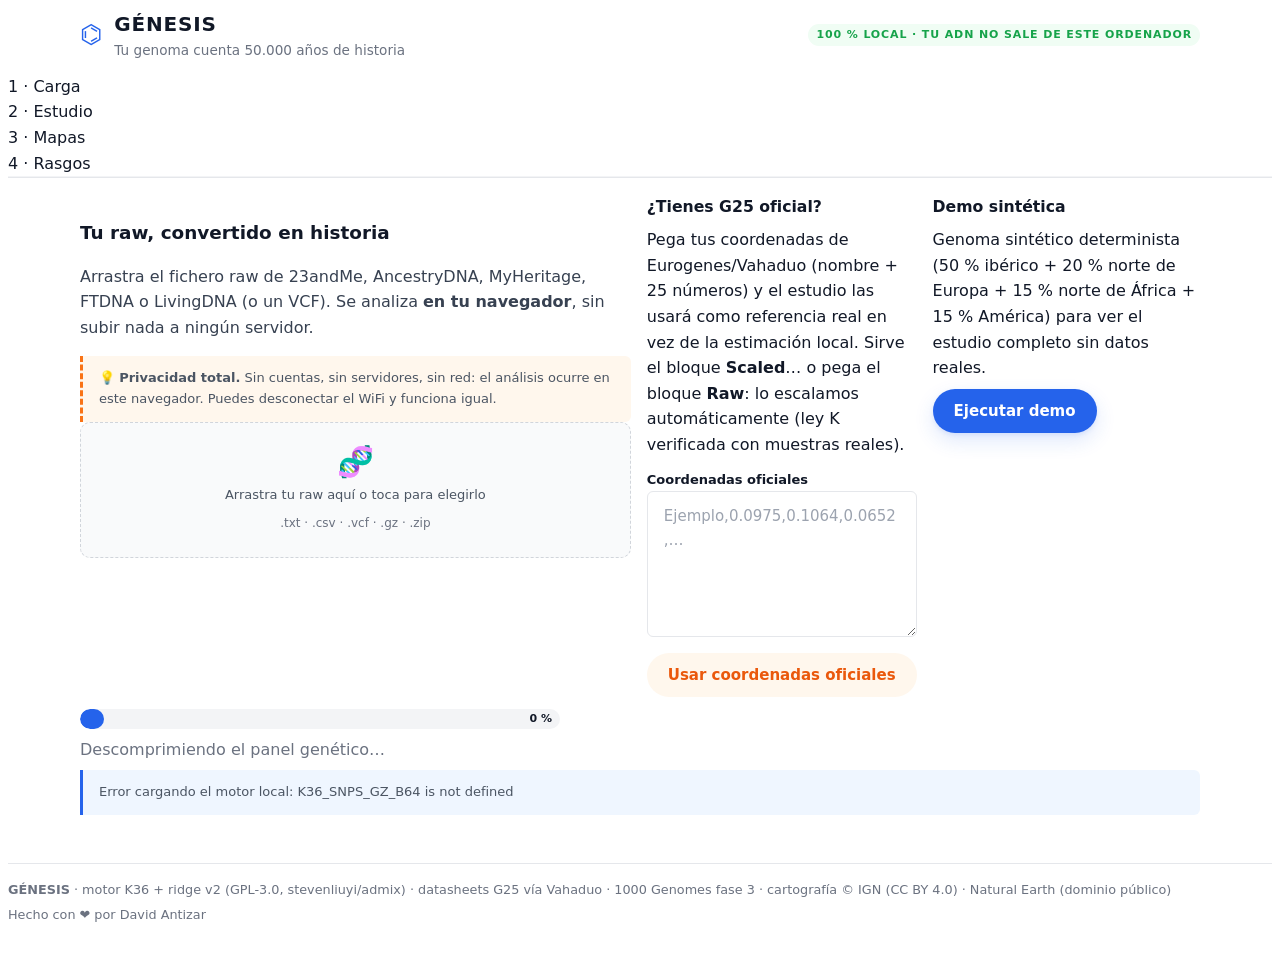
==== commit 72e7b55e: "Ley K Raw→Scaled de G25 calibrada con 2 pares oficiales (david_ntizar+lolo_casona, error 1e-6): la a" ====
--- a/index.html
+++ b/index.html
@@ -63,7 +63,7 @@
       </div>
       <div>
         <h3 class="genes-h3">¿Tienes G25 oficial?</h3>
-        <p class="genes-p">Pega tus coordenadas de Eurogenes/Vahaduo (nombre + 25 números) y el estudio las usará como referencia real en vez de la estimación local.</p>
+        <p class="genes-p">Pega tus coordenadas de Eurogenes/Vahaduo (nombre + 25 números) y el estudio las usará como referencia real en vez de la estimación local. Sirve el bloque <b>Scaled</b>… o pega el bloque <b>Raw</b>: lo escalamos automáticamente (ley K verificada con muestras reales).</p>
         <label class="nz-field__label" for="g25texto">Coordenadas oficiales</label>
         <textarea id="g25texto" class="nz-textarea" rows="5" placeholder="Ejemplo,0.0975,0.1064,0.0652,…"></textarea>
         <button class="nz-btn nz-btn--soft-accent" id="btnG25" style="margin-top:var(--nz-space-2)">Usar coordenadas oficiales</button>
@@ -102,6 +102,23 @@
     <p class="genes-p genes-muted">Tu genoma como mezcla óptima de siete épocas de la península (mínimos cuadrados no-negativos sobre las 25 dimensiones de G25). La distancia es el error residual del modelo.</p>
     <div id="modeloEpocas" class="genes-modelo"></div>
     <div class="nz-callout genes-narra"><p id="narraModelo"></p></div>
+
+    <h2 class="genes-h2">Tres modelos, tres lupas</h2>
+    <p class="genes-p genes-muted">El mismo G25 mirado con distinta referencia: épocas de la península, raíces profundas de Europa con ADN antiguo y tu propia mezcla de vecinos modernos. La señal que se repite en los tres es la robusta.</p>
+    <div class="nz-bento">
+      <div>
+        <h3 class="genes-h3">Raíces profundas (ADN antiguo)</h3>
+        <p class="genes-p genes-xs genes-muted">Mezcla óptima de cazadores-recolectores, agricultores de Anatolia, pastores de la estepa, cáucaso, levante y norte de África.</p>
+        <div id="modeloRaices"></div>
+        <div id="narraRaices" class="genes-p genes-xs genes-muted" style="margin-top:var(--nz-space-2)"></div>
+      </div>
+      <div>
+        <h3 class="genes-h3">Tu mezcla de vecinos</h3>
+        <p class="genes-p genes-xs genes-muted">Combinación óptima de tus 10 poblaciones modernas más cercanas (G25).</p>
+        <div id="modeloVecinos"></div>
+        <div id="narraVecinos" class="genes-p genes-xs genes-muted" style="margin-top:var(--nz-space-2)"></div>
+      </div>
+    </div>
 
     <div class="nz-bento">
       <div>
@@ -164,12 +181,15 @@
 <script src="js/reg_k36_v2.js"></script>
 <script src="js/pools_data.js"></script>
 <script src="js/geo_data.js"></script>
+<script src="js/geo_overrides.js"></script>
 <script src="js/k36names_data.js"></script>
 <script src="vendor/leaflet.js"></script>
+<script src="vendor/jszip.min.js"></script>
 <script src="js/motor.js"></script>
 <script src="js/nnls.js"></script>
 <script src="app/js/util.js"></script>
 <script src="app/js/analisis.js"></script>
+<script src="app/js/modelos.js"></script>
 <script src="app/js/vistas.js"></script>
 <script src="app/js/mapas.js"></script>
 <script src="app/app.js"></script>
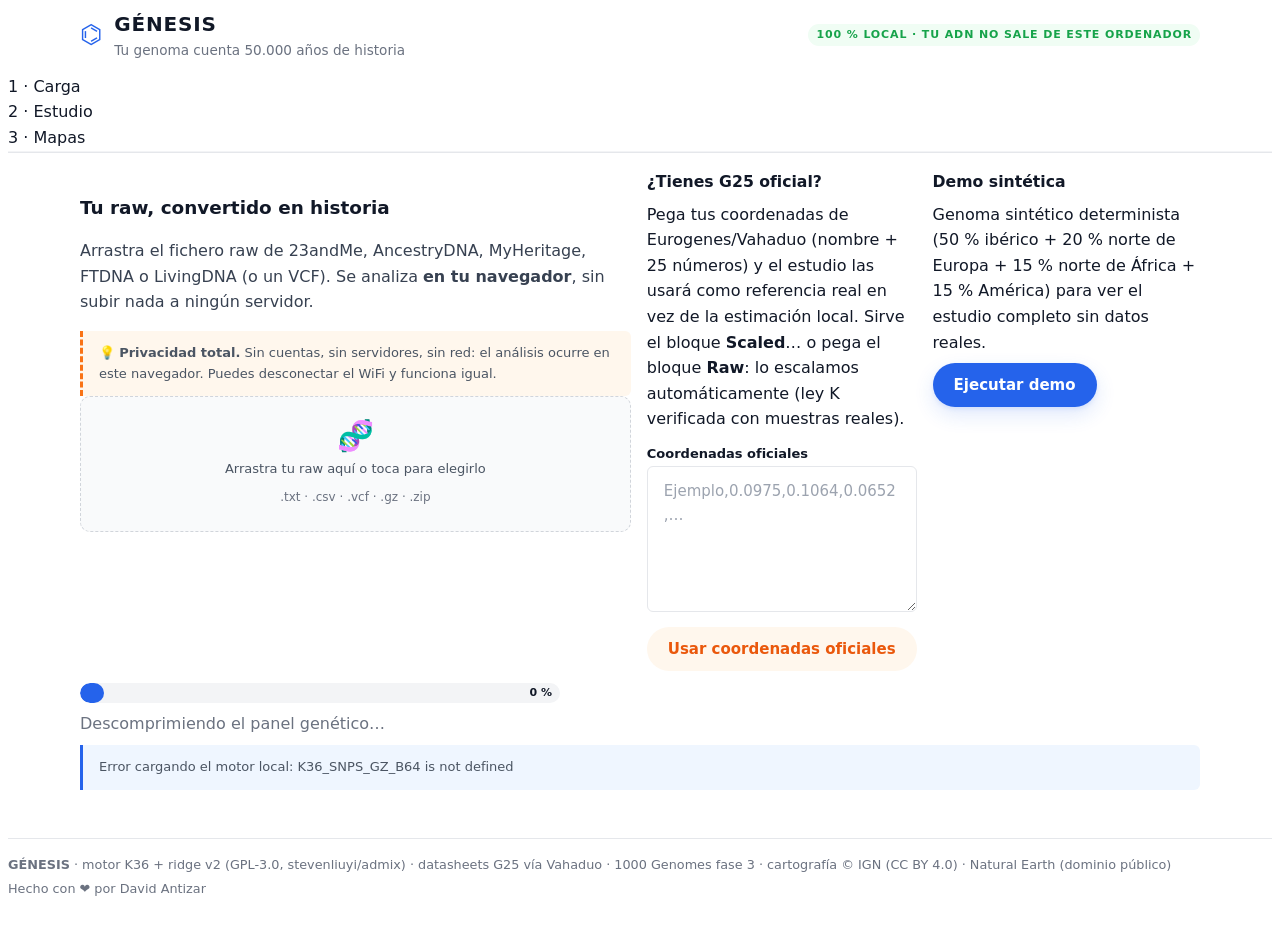
==== commit 4b5bc1c2: "Rasgos eliminados (web solo ascendencia) + mapas rediseñados: cercania por color con rampa azul, too" ====
--- a/index.html
+++ b/index.html
@@ -38,7 +38,6 @@
       <div class="nz-tab nz-tab--active" data-tab="carga" role="button" tabindex="0">1 · Carga</div>
       <div class="nz-tab" data-tab="estudio" role="button" tabindex="0">2 · Estudio</div>
       <div class="nz-tab" data-tab="mapa" role="button" tabindex="0">3 · Mapas</div>
-      <div class="nz-tab" data-tab="rasgos" role="button" tabindex="0">4 · Rasgos</div>
     </div>
   </nav>
 </header>
@@ -155,17 +154,18 @@
   <section id="tab-mapa" hidden>
     <div class="nz-callout"><p>El mapa mundial se dibuja en local (Natural Earth, dominio público). El de Iberia usa cartografía del <b>IGN — Instituto Geográfico Nacional (CC BY 4.0)</b> y necesita conexión; sin ella verás los resultados igualmente.</p></div>
     <h2 class="genes-h2">Dónde encajan tus vecinos</h2>
-    <p class="genes-p genes-muted">Tus 24 vecinos modernos más próximos, geolocalizados. Círculo mayor y más azul = más cercano.</p>
+    <p class="genes-p genes-muted">Tus 24 vecinos modernos más próximos, geolocalizados. Cuanto más intenso el azul y mayor el círculo, más cerca de ti.</p>
     <div class="genes-mapa-wrap"><canvas id="mapaMundo" class="genes-mapa-canvas" aria-label="Mapa mundial de vecinos"></canvas></div>
+    <div class="genes-leyenda" id="leyendaMundo"></div>
     <h2 class="genes-h2 genes-mt">De dónde venían tus épocas</h2>
-    <p class="genes-p genes-muted">Anclas geográficas de las épocas que contribuyen a tu modelo, sobre el mapa IGN.</p>
+    <p class="genes-p genes-muted">Anclas geográficas de las épocas que contribuyen a tu modelo, sobre el mapa IGN. Pulsa una época de la leyenda para volar hasta ella.</p>
     <div id="mapaIberia" class="genes-mapa-ign"></div>
+    <div class="genes-leyenda" id="leyendaEpocas" hidden></div>
   </section>
 
   <!-- ============ RASGOS ============ -->
   <section id="tab-rasgos" hidden>
-    <div class="nz-callout nz-callout--tip"><p>Rasgos bien establecidos leídos directamente de tu raw (una variante, una posición, referencias publicadas). <b>Esto no es un informe médico</b>: es cultura genética verificable.</p></div>
-    <div id="rasgosWrap"></div>
+    <div class="nz-callout"><p>La pestaña de rasgos se retiró en 2026-09: GÉNESIS es una web de ascendencia.</p></div>
   </section>
 
 </main>
--- a/app/app.css
+++ b/app/app.css
@@ -31,9 +31,16 @@
 .genes-mapa-wrap { border: 1px solid var(--nz-gray-200); border-radius: var(--nz-radius-md, 10px); overflow: hidden; background: var(--nz-blue-50); }
 .genes-mapa-canvas { display: block; width: 100%; height: 420px; }
 .genes-mapa-ign { width: 100%; height: 380px; border: 1px solid var(--nz-gray-200); border-radius: var(--nz-radius-md, 10px); overflow: hidden; }
-
-.genes-rasgo { max-width: 100%; margin-bottom: var(--nz-space-2); }
-.genes-rasgo__texto { color: var(--nz-gray-600); font-size: .85rem; max-width: 48rem; }
+/* tooltip flotante del mapa mundo */
+.genes-mapa-wrap { position: relative; }
+.genes-mapa-tip { position: absolute; transform: translate(-50%, -100%); background: #1e3a8a; color: #fff; font-size: .78rem; padding: .3rem .55rem; border-radius: 8px; pointer-events: none; white-space: nowrap; box-shadow: 0 2px 8px rgba(30,58,138,.35); z-index: 5; }
+.genes-mapa-tip::after { content: ''; position: absolute; left: 50%; top: 100%; transform: translateX(-50%); border: 5px solid transparent; border-top-color: #1e3a8a; }
+/* rampa de la leyenda de cercanía */
+.genes-leyenda__rampa { width: 5.5rem; height: .7rem; border-radius: 999px; display: inline-block; background: linear-gradient(90deg, #1e3a8a, #2563eb 50%, #93c5fd); }
+/* leyenda de épocas del mapa IGN */
+.genes-leyenda-epoca { display: inline-flex; align-items: center; gap: .45rem; font: inherit; font-size: .8rem; color: var(--nz-gray-700); background: #fff; border: 1px solid var(--nz-gray-200); border-radius: 999px; padding: .3rem .7rem; cursor: pointer; transition: border-color .15s, box-shadow .15s; }
+.genes-leyenda-epoca:hover { border-color: var(--epoca, var(--nz-blue-500, #2563eb)); box-shadow: 0 1px 6px rgba(37,99,235,.25); }
+.genes-leyenda-epoca i { width: .75rem; height: .75rem; border-radius: 50%; background: var(--epoca, #2563eb); flex: none; }
 
 .genes-foot { border-top: 1px solid var(--nz-gray-200); margin-top: var(--nz-space-6); padding: var(--nz-space-4) 0 var(--nz-space-6); color: var(--nz-gray-500); font-size: .8rem; }
 .genes-foot p { margin: 0 0 var(--nz-space-1); }
